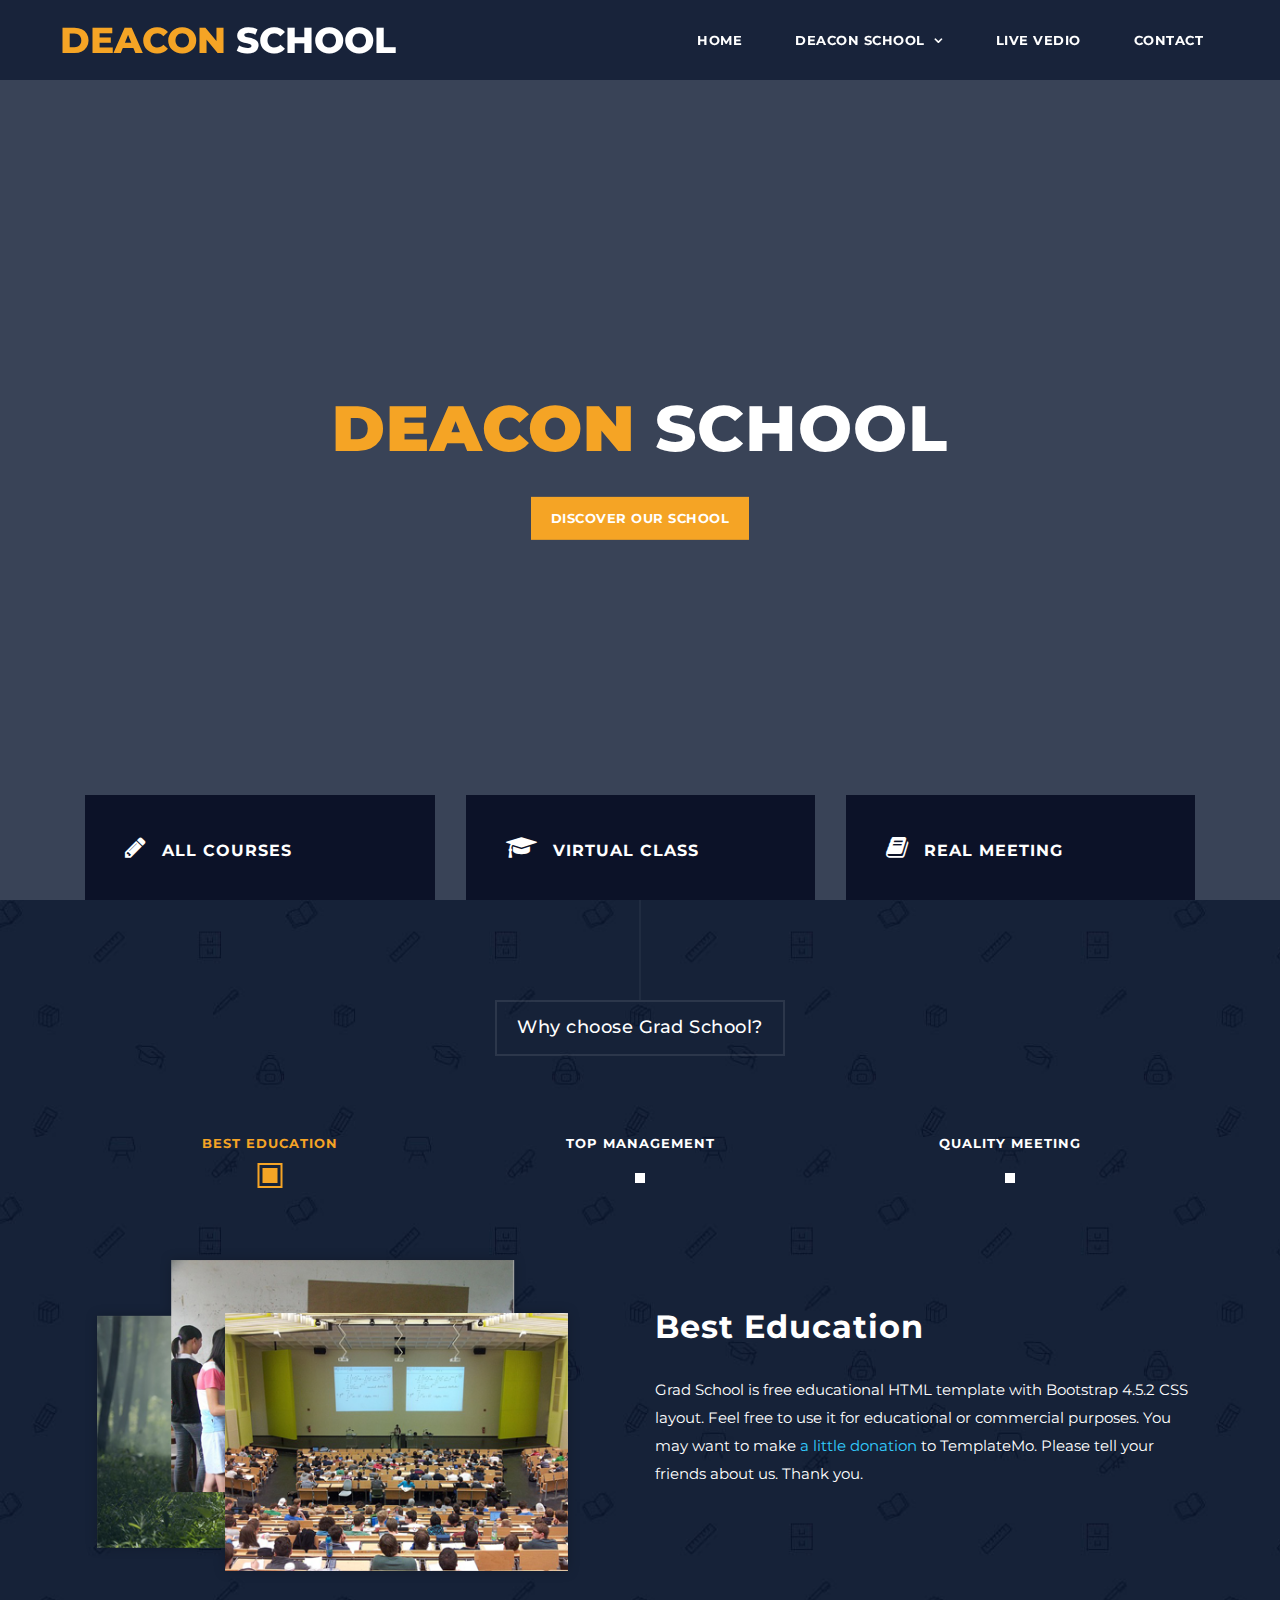
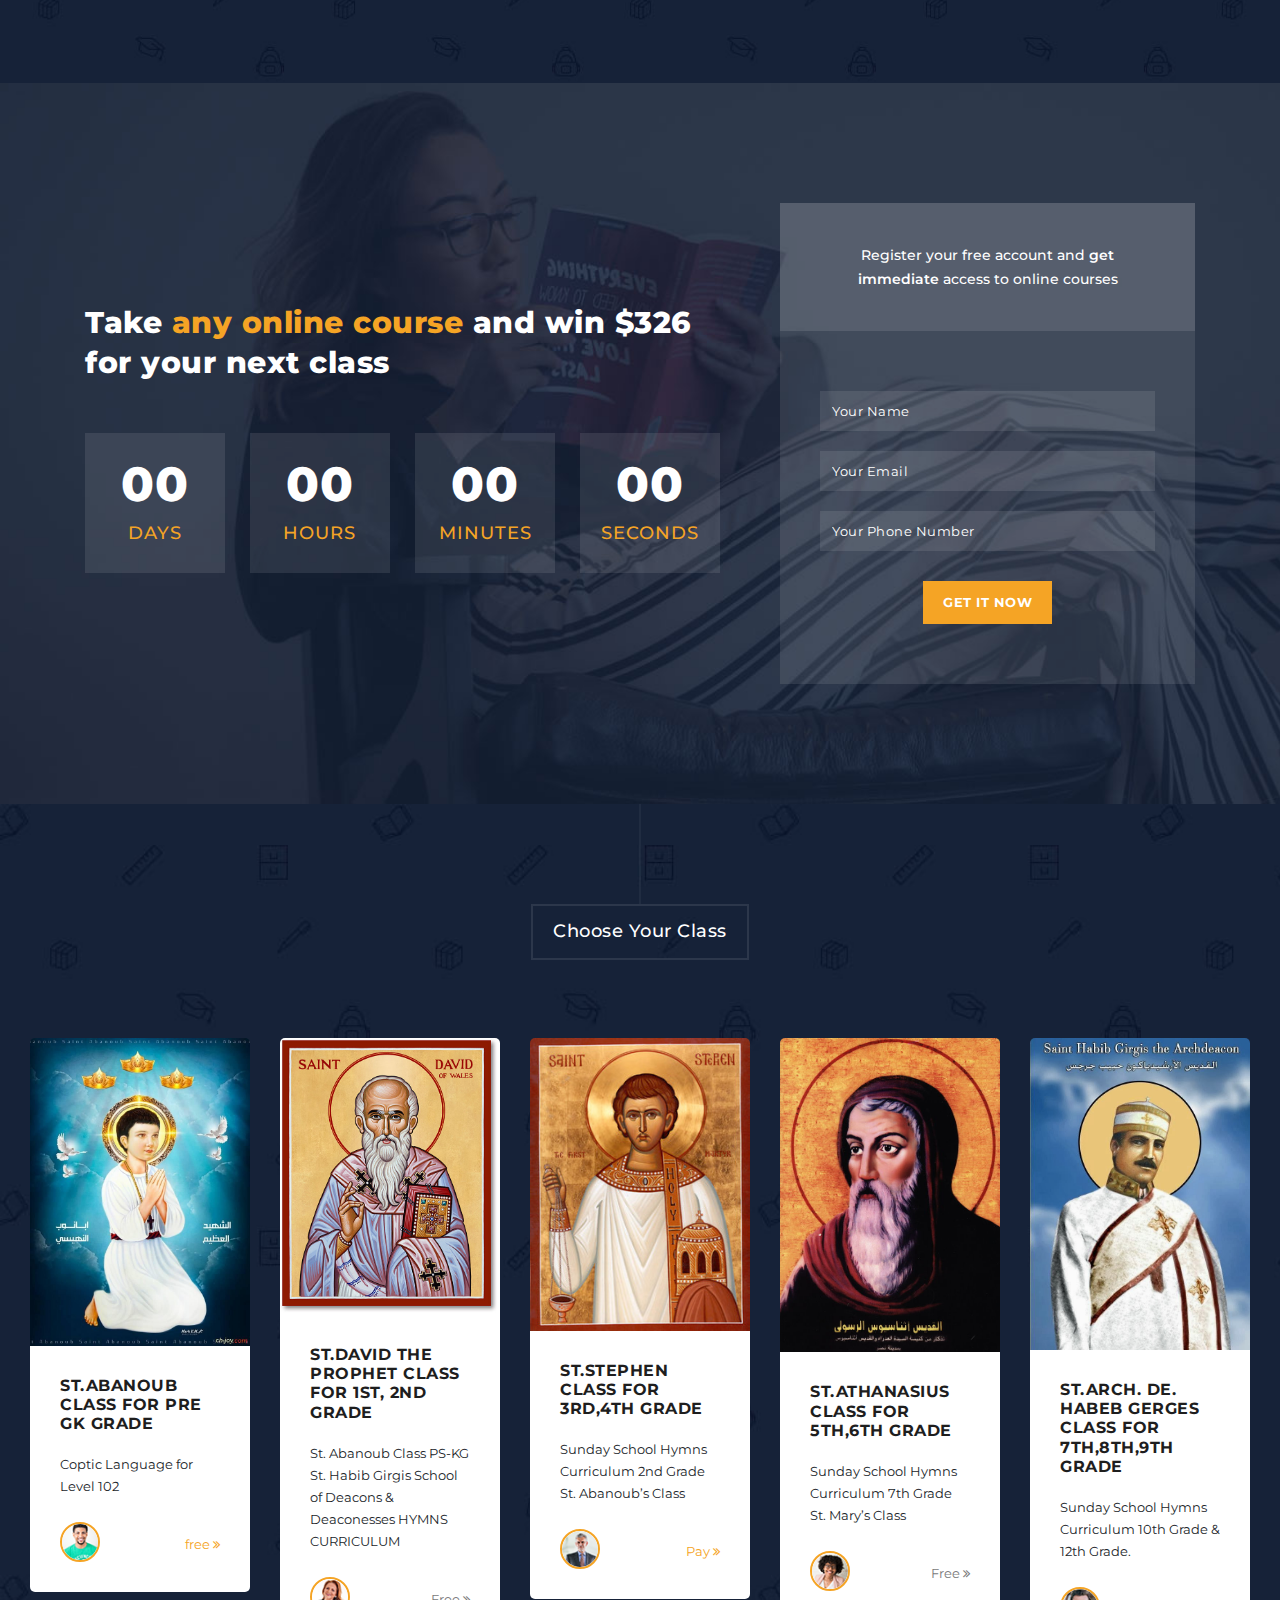
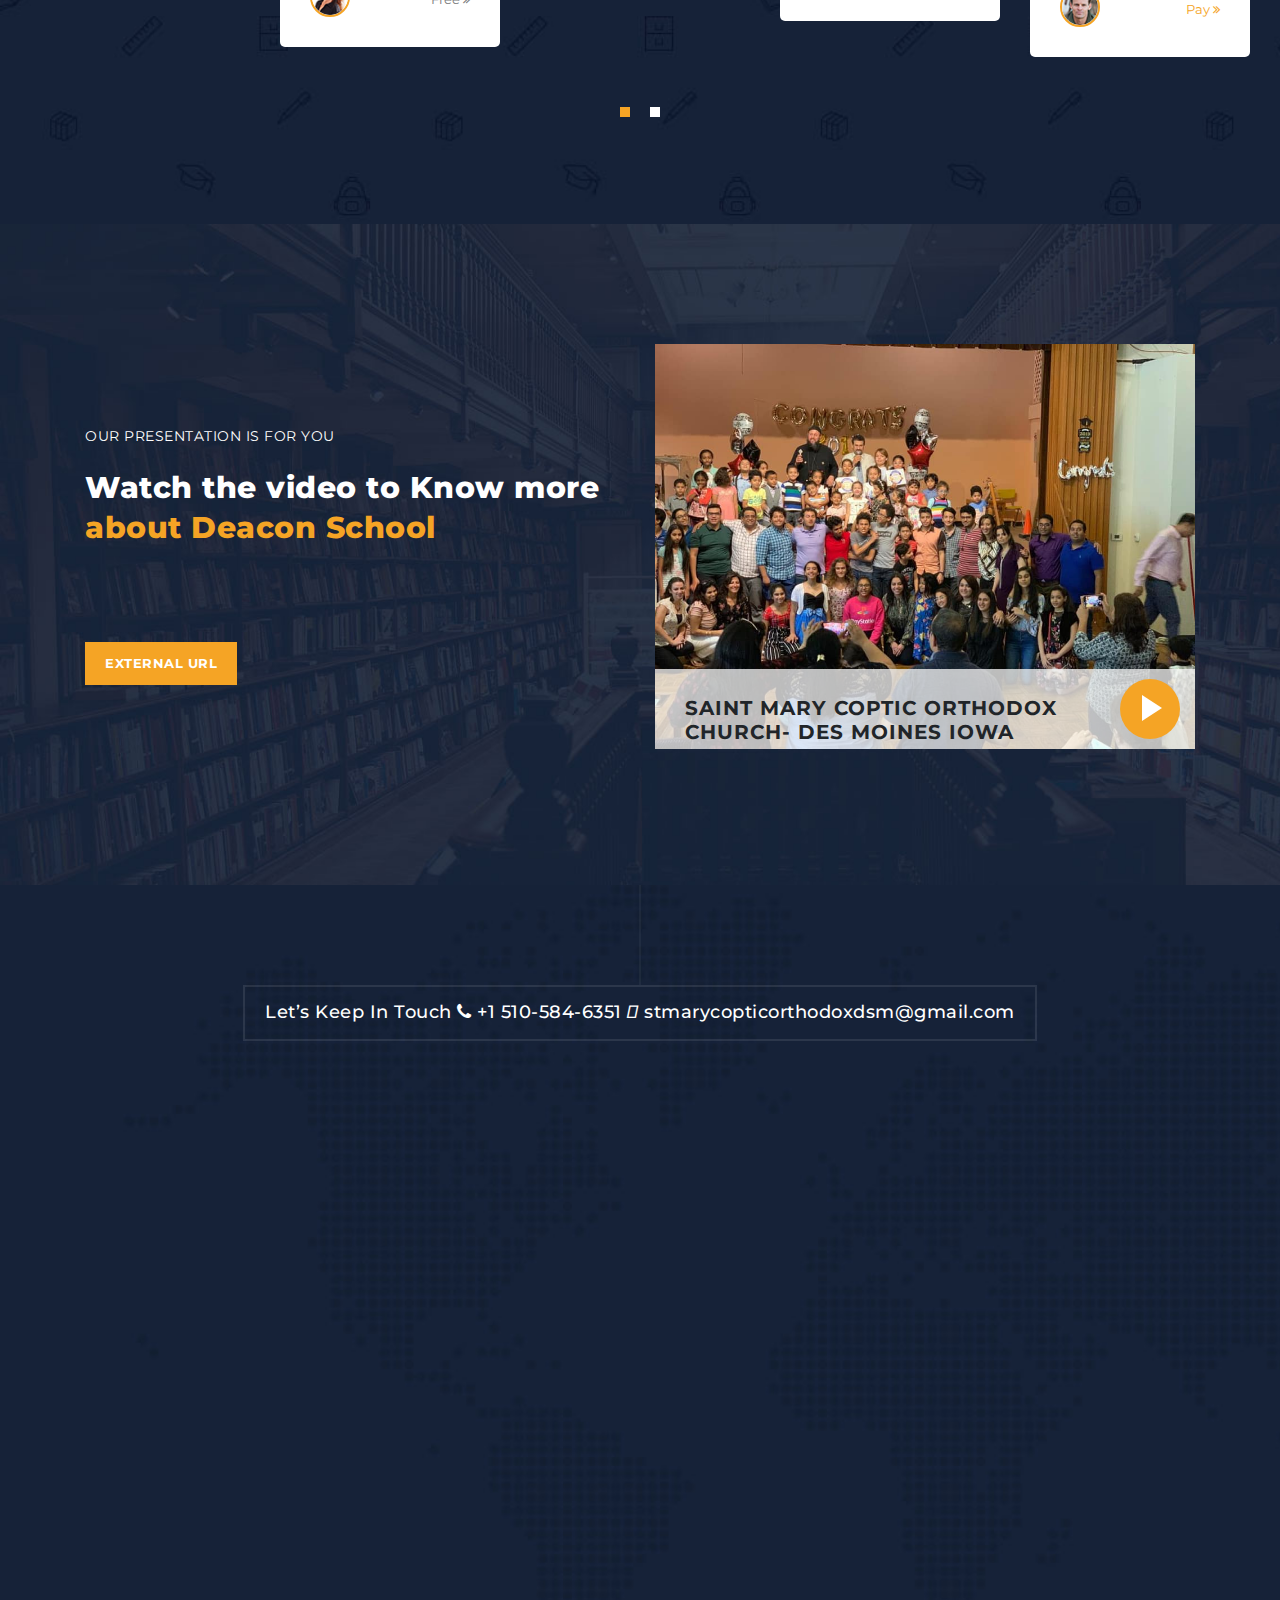
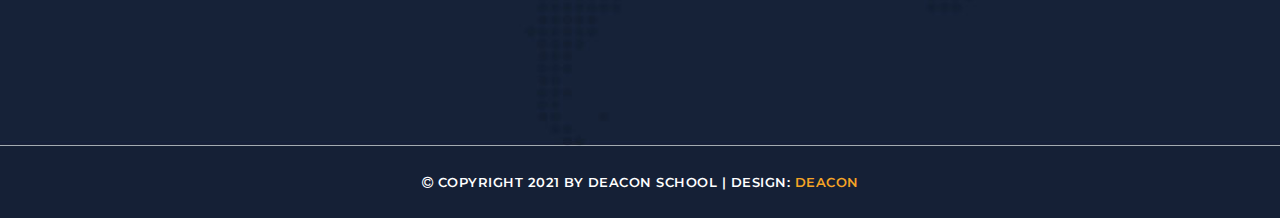
==== index.html @ df0f726d "2finsis" ====
<!DOCTYPE html>
<html lang="en">

  <head>

    <meta charset="utf-8">
    <meta name="viewport" content="width=device-width, initial-scale=1, shrink-to-fit=no">
    <meta name="description" content="">
    <meta name="author" content="">
    <link href="https://fonts.googleapis.com/css?family=Montserrat:100,200,300,400,500,600,700,800,900" rel="stylesheet">

    <title>Deacon School </title>
    
    <!-- Bootstrap core CSS -->
    <link href="vendor/bootstrap/css/bootstrap.min.css" rel="stylesheet">

    <!-- Additional CSS Files -->
    <link rel="stylesheet" href="assets/css/fontawesome.css">
    <link rel="stylesheet" href="assets/css/templatemo-grad-school.css">
    <link rel="stylesheet" href="assets/css/owl.css">
    <link rel="stylesheet" href="assets/css/lightbox.css">
  </head>

<body>

   
  <!--header-->
  <header class="main-header clearfix" role="header">
    <div class="logo">
      <a href="#"><em>Deacon</em> School</a>
    </div>
    <a href="#menu" class="menu-link"><i class="fa fa-bars"></i></a>
    <nav id="menu" class="main-nav" role="navigation">
      <ul class="main-menu">
        <li><a class="external" href="index.html">Home</a></li>
        <li class="has-submenu"><a href="">Deacon School </a>
          <ul class="sub-menu">
            <li><a href="st-abanob.html" class="external">St.ABANOUB </a></li> <!----FOR Pre GK GRADE?-->
            <li><a href="st-david.html" class="external">St.David </a></li> <!--the Prophet Class for 1st, 2nd GRADE-->
            <li><a href="st-stephen.html" class="external">St.Stephen </a></li> <!-----Class  for 3rd,4th GRADE-->
            <li><a href="st-athansius.html" class="external">St.Athanasius </a></li> <!-----Class  for 5th,6th GRADE-->
            <li><a href="st-arch-de-habib.html" class="external">St.Arch. De. Habeb Gerges </a></li> <!----Class  for 7th,8th,9th GRADE-->
            <li><a href="st-dimuidus.html" class="external">St.Didimus the blind </a></li> <!----Class  10th,11th,12th GRADE-->
          </ul>
        </li>
        <li><a href="#section4">Live Vedio</a></li>
        <!-- <li><a href="#section5">Video</a></li> -->
        <li><a href="#section6">Contact</a></li>
        <!---<li class="has-submenu"><a href="#">About Us</a>
          <ul class="sub-menu">
            <li class="has-submenu"><a href="#section2">Who we are?</a>
            </li>
            <li><a href="#section3">What we do?</a></li>
            <li><a href="#section3">How it works?</a></li>
            <li><a href="https://templatemo.com/about" rel="sponsored" class="external">External URL</a></li>
          </ul>
        </li>--->
      </ul>
    </nav>
  </header>

  <!-- ***** Main Banner Area Start ***** -->
  <section class="section main-banner" id="top" data-section="section1">
      <video autoplay muted loop id="bg-video">
          <source src="assets/images/course-video.mp4" type="video/mp4" />
      </video>

      <div class="video-overlay header-text">
          <div class="caption">
              <h6></h6>
              <h2><em>Deacon</em> School</h2>
              <div class="main-button">
                  <div class="scroll-to-section"><a href="#section2">Discover Our School</a></div>
              </div>
          </div>
      </div>
  </section>
  <!-- ***** Main Banner Area End ***** -->


  <section class="features">
    <div class="container">
      <div class="row">
        <div class="col-lg-4 col-12">
          <div class="features-post">
            <div class="features-content">
              <div class="content-show">
                <h4><i class="fa fa-pencil"></i>All Courses</h4>
              </div>
              <div class="content-hide">
                <p>Curabitur id eros vehicula, tincidunt libero eu, lobortis mi. In mollis eros a posuere imperdiet. Donec maximus elementum ex. Cras convallis ex rhoncus, laoreet libero eu, vehicula libero.</p>
                <p class="hidden-sm">Curabitur id eros vehicula, tincidunt libero eu, lobortis mi. In mollis eros a posuere imperdiet.</p>
                <div class="scroll-to-section"><a href="#section2">More Info.</a></div>
            </div>
            </div>
          </div>
        </div>
        <div class="col-lg-4 col-12">
          <div class="features-post second-features">
            <div class="features-content">
              <div class="content-show">
                <h4><i class="fa fa-graduation-cap"></i>Virtual Class</h4>
              </div>
              <div class="content-hide">
                <p>Curabitur id eros vehicula, tincidunt libero eu, lobortis mi. In mollis eros a posuere imperdiet. Donec maximus elementum ex. Cras convallis ex rhoncus, laoreet libero eu, vehicula libero.</p>
                <p class="hidden-sm">Curabitur id eros vehicula, tincidunt libero eu, lobortis mi. In mollis eros a posuere imperdiet.</p>
                <div class="scroll-to-section"><a href="#section3">Details</a></div>
            </div>
            </div>
          </div>
        </div>
        <div class="col-lg-4 col-12">
          <div class="features-post third-features">
            <div class="features-content">
              <div class="content-show">
                <h4><i class="fa fa-book"></i>Real Meeting</h4>
              </div>
              <div class="content-hide">
                <p>Curabitur id eros vehicula, tincidunt libero eu, lobortis mi. In mollis eros a posuere imperdiet. Donec maximus elementum ex. Cras convallis ex rhoncus, laoreet libero eu, vehicula libero.</p>
                <p class="hidden-sm">Curabitur id eros vehicula, tincidunt libero eu, lobortis mi. In mollis eros a posuere imperdiet.</p>
                <div class="scroll-to-section"><a href="#section4">Read More</a></div>
            </div>
            </div>
          </div>
        </div>
      </div>
    </div>
  </section>

  <section class="section why-us" data-section="section2">
    <div class="container">
      <div class="row">
        <div class="col-md-12">
          <div class="section-heading">
            <h2>Why choose Grad School?</h2>
          </div>
        </div>
        <div class="col-md-12">
          <div id='tabs'>
            <ul>
              <li><a href='#tabs-1'>Best Education</a></li>
              <li><a href='#tabs-2'>Top Management</a></li>
              <li><a href='#tabs-3'>Quality Meeting</a></li>
            </ul>
            <section class='tabs-content'>
              <article id='tabs-1'>
                <div class="row">
                  <div class="col-md-6">
                    <img src="assets/images/choose-us-image-01.png" alt="">
                  </div>
                  <div class="col-md-6">
                    <h4>Best Education</h4>
                    <p>Grad School is free educational HTML template with Bootstrap 4.5.2 CSS layout. Feel free to use it for educational or commercial purposes. You may want to make <a href="https://paypal.me/templatemo" target="_parent" rel="sponsored">a little donation</a> to TemplateMo. Please tell your friends about us. Thank you.</p>
                  </div>
                </div>
              </article>
              <article id='tabs-2'>
                <div class="row">
                  <div class="col-md-6">
                    <img src="assets/images/choose-us-image-02.png" alt="">
                  </div>
                  <div class="col-md-6">
                    <h4>Top Level</h4>
                    <p>You can modify this HTML layout by editing contents and adding more pages as you needed. Since this template has options to add dropdown menus, you can put many HTML pages.</p> 
                    <p>Suspendisse tincidunt, magna ut finibus rutrum, libero dolor euismod odio, nec interdum quam felis non ante.</p>
                  </div>
                </div>
              </article>
              <article id='tabs-3'>
                <div class="row">
                  <div class="col-md-6">
                    <img src="assets/images/choose-us-image-03.png" alt="">
                  </div>
                  <div class="col-md-6">
                    <h4>Quality Meeting</h4>
                    <p>You are NOT allowed to redistribute this template ZIP file on any template collection website. However, you can use this template to convert into a specific theme for any kind of CMS platform such as WordPress. For more information, you shall <a rel="nofollow" href="https://templatemo.com/contact" target="_parent">contact TemplateMo</a> now.</p>
                  </div>
                </div>
              </article>
            </section>
          </div>
        </div>
      </div>
    </div>
  </section>

  <section class="section coming-soon" data-section="section3">
    <div class="container">
      <div class="row">
        <div class="col-md-7 col-xs-12">
          <div class="continer centerIt">
            <div>
              <h4>Take <em>any online course</em> and win $326 for your next class</h4>
              <div class="counter">

                <div class="days">
                  <div class="value">00</div>
                  <span>Days</span>
                </div>

                <div class="hours">
                  <div class="value">00</div>
                  <span>Hours</span>
                </div>

                <div class="minutes">
                  <div class="value">00</div>
                  <span>Minutes</span>
                </div>

                <div class="seconds">
                  <div class="value">00</div>
                  <span>Seconds</span>
                </div>

              </div>
            </div>
          </div>
        </div>
        <div class="col-md-5">
          <div class="right-content">
            <div class="top-content">
              <h6>Register your free account and <em>get immediate</em> access to online courses</h6>
            </div>
            <form id="contact" action="" method="get">
              <div class="row">
                <div class="col-md-12">
                  <fieldset>
                    <input name="name" type="text" class="form-control" id="name" placeholder="Your Name" required="">
                  </fieldset>
                </div>
                <div class="col-md-12">
                  <fieldset>
                    <input name="email" type="text" class="form-control" id="email" placeholder="Your Email" required="">
                  </fieldset>
                </div>
                <div class="col-md-12">
                  <fieldset>
                    <input name="phone-number" type="text" class="form-control" id="phone-number" placeholder="Your Phone Number" required="">
                  </fieldset>
                </div>
                <div class="col-md-12">
                  <fieldset>
                    <button type="submit" id="form-submit" class="button">Get it now</button>
                  </fieldset>
                </div>
              </div>
            </form>
          </div>
        </div>
      </div>
    </div>
  </section>

  <section class="section courses" data-section="section4">
    <div class="container-fluid">
      <div class="row">
        <div class="col-md-12">
          <div class="section-heading">
            <h2>Choose Your Class</h2>
          </div>
        </div>
        <div class="owl-carousel owl-theme">
          <div class="item">
            <img src="assets/images/stabanob.jpg" alt="Course #1">
            <div class="down-content">
              <h4>St.ABANOUB CLASS FOR Pre GK GRADE</h4>
              <p>Coptic Language for Level 102</p>
              <div class="author-image">
                <img src="assets/images/author-01.png" alt="Author 1">
              </div>
              <div class="text-button-pay">
                <a href="#">free <i class="fa fa-angle-double-right"></i></a>
              </div>
            </div>
          </div>
          <div class="item">
            <img src="assets/images/stdavid.jpg" alt="Course #2">
            <div class="down-content">
              <h4>St.David the Prophet Class for 1st, 2nd GRADE</h4>
              <p>St. Abanoub Class

                PS-KG
                
                St. Habib Girgis School of Deacons & Deaconesses
                
                HYMNS CURRICULUM</p>
              <div class="author-image">
                <img src="assets/images/author-02.png" alt="Author 2">
              </div>
              <div class="text-button-free">
                <a href="#">Free <i class="fa fa-angle-double-right"></i></a>
              </div>
            </div>
          </div>
          <div class="item">
            <img src="assets/images/stestivan.jpg" alt="Course #3">
            <div class="down-content">
              <h4>St.Stephen Class  for 3rd,4th GRADE</h4>
              <p>Sunday School Hymns Curriculum

                2nd Grade
                St. Abanoub’s Class</p>
              <div class="author-image">
                <img src="assets/images/author-03.png" alt="Author 3">
              </div>
              <div class="text-button-pay">
                <a href="#">Pay <i class="fa fa-angle-double-right"></i></a>
              </div>
            </div>
          </div>
          <div class="item">
            <img src="assets/images/athansis.jpg" alt="Course #4">
            <div class="down-content">
              <h4>St.Athanasius Class  for 5th,6th GRADE</h4>
              <p>Sunday School Hymns Curriculum

                7th Grade
                St. Mary’s Class</p>
              <div class="author-image">
                <img src="assets/images/author-04.png" alt="Author 4">
              </div>
              <div class="text-button-free">
                <a href="#">Free <i class="fa fa-angle-double-right"></i></a>
              </div>
            </div>
          </div>
          <div class="item">
            <img src="assets/images/habibG.jpg" alt="">
            <div class="down-content">
              <h4>St.Arch. De. Habeb Gerges Class  for 7th,8th,9th GRADE</h4>
              <p>Sunday School Hymns Curriculum

                10th Grade
                &
                12th Grade.</p>
              <div class="author-image">
                <img src="assets/images/author-05.png" alt="">
              </div>
              <div class="text-button-pay">
                <a href="#">Pay <i class="fa fa-angle-double-right"></i></a>
              </div>
            </div>
          </div>
          <div class="item">
            <img src="assets/images/Didymus-The-Blind.jpg" alt="">
            <div class="down-content">
              <h4>St.Didimus the blind Class  10th,11th,12th GRADE</h4>
              <p>1. Learn Coptic Alphabet and pronunciation rules,
                2. Learn some Biblical verses, and
                3. Learn Lord Prayers.</p>
              <div class="author-image">
                <img src="assets/images/author-01.png" alt="">
              </div>
              <div class="text-button-free">
                <a href="#">Free <i class="fa fa-angle-double-right"></i></a>
              </div>
            </div>
          </div>
          <!---<div class="item">
            <img src="assets/images/courses-02.jpg" alt="">
            <div class="down-content">
              <h4>Web Development</h4>
              <p>Pellentesque ultricies diam magna, auctor cursus lectus pretium nec. Maecenas finibus lobortis enim.</p>
              <div class="author-image">
                <img src="assets/images/author-02.png" alt="">
              </div>
              <div class="text-button-free">
                <a href="#">Free <i class="fa fa-angle-double-right"></i></a>
              </div>
            </div>
          </div>
          <div class="item">
            <img src="assets/images/courses-03.jpg" alt="">
            <div class="down-content">
              <h4>Learn HTML CSS</h4>
              <p>You can get free images and videos for your websites by visiting Unsplash, Pixabay, and Pexels.</p>
              <div class="author-image">
                <img src="assets/images/author-03.png" alt="">
              </div>
              <div class="text-button-pay">
                <a href="#">Pay <i class="fa fa-angle-double-right"></i></a>
              </div>
            </div>
          </div>
          <div class="item">
            <img src="assets/images/courses-04.jpg" alt="">
            <div class="down-content">
              <h4>Social Media</h4>
              <p>Pellentesque ultricies diam magna, auctor cursus lectus pretium nec. Maecenas finibus lobortis enim.</p>
              <div class="author-image">
                <img src="assets/images/author-04.png" alt="">
              </div>
              <div class="text-button-pay">
                <a href="#">Pay <i class="fa fa-angle-double-right"></i></a>
              </div>
            </div>
          </div>
          <div class="item">
            <img src="assets/images/courses-05.jpg" alt="">
            <div class="down-content">
              <h4>Digital Arts</h4>
              <p>Quisque cursus augue ut velit dictum, quis volutpat enim blandit. Maecenas a lectus ac ipsum porta.</p>
              <div class="author-image">
                <img src="assets/images/author-05.png" alt="">
              </div>
              <div class="text-button-free">
                <a href="#">Free <i class="fa fa-angle-double-right"></i></a>
              </div>
            </div>
          </div>
          <div class="item">
            <img src="assets/images/courses-01.jpg" alt="">
            <div class="down-content">
              <h4>Media Streaming</h4>
              <p>Pellentesque ultricies diam magna, auctor cursus lectus pretium nec. Maecenas finibus lobortis enim.</p>
              <div class="author-image">
                <img src="assets/images/author-01.png" alt="">
              </div>
              <div class="text-button-pay">
                <a href="#">Pay <i class="fa fa-angle-double-right"></i></a>
              </div>
            </div>
          </div>--->
        </div>
      </div>
    </div>
  </section>
  
  <section class="section video" data-section="section5">
    <div class="container">
      <div class="row">
        <div class="col-md-6 align-self-center">
          <div class="left-content">
            <span>our presentation is for you</span>
            <h4>Watch the video to Know more <em>about Deacon School</em></h4>
            <p> <br><br></p>
            <div class="main-button"><a rel="nofollow" href="https://fb.com/templatemo" target="_parent">External URL</a></div>
          </div>
        </div>
        <div class="col-md-6">
          <article class="video-item">
            <div class="video-caption">
              <h4>Saint Mary Coptic Orthodox Church- Des Moines Iowa</h4>
            </div>
            <figure>
              <a href="https://www.facebook.com/plugins/video.php?href=https%3A%2F%2Fwww.facebook.com%2FSaint-Mary-Coptic-Orthodox-Church-Des-Moines-Iowa-1202936993117420%2Flive" class="play"><img src="assets/images/vid-img.jpg"></a>
            </figure>
          </article>
        </div>
      </div>
    </div>
  </section>

  <section class="section contact" data-section="section6">
    <div class="container">
      <div class="row">
        <div class="col-md-12">
          <div class="section-heading">
            <h2>Let’s Keep In Touch  <i class="fa fa-phone" aria-hidden="true"></i>   +1 510-584-6351 <i class="fas fa-dashboard"></i> stmarycopticorthodoxdsm@gmail.com </h2>
          </div>
        </div>
        <!---<div class="col-md-6">            
          <form id="contact" action="" method="post">
            <div class="row">
              <div class="col-md-6">
                  <fieldset>
                    <input name="name" type="text" class="form-control" id="name" placeholder="Your Name" required="">
                  </fieldset>
                </div>
                <div class="col-md-6">
                  <fieldset>
                    <input name="email" type="text" class="form-control" id="email" placeholder="Your Email" required="">
                  </fieldset>
                </div>
              <div class="col-md-12">
                <fieldset>
                  <textarea name="message" rows="6" class="form-control" id="message" placeholder="Your message..." required=""></textarea>
                </fieldset>
              </div>
              <div class="col-md-12">
                <fieldset>
                  <button type="submit" id="form-submit" class="button">Send Message Now</button>
                </fieldset>
              </div>
            </div>
          </form>
        </div>-->
        <div class="col-md-12">
          <!-------------
          <div class="mapouter">
            <div class="gmap_canvas">
              <iframe width="600"
                     height="500" 
                     id="gmap_canvas" 
                     src="https://maps.google.com/maps?q=954%20Cummins%20Pkwy%20Des%20Moines,%20IA%2050312&t=&z=19&ie=UTF8&iwloc=&output=embed" 
                     frameborder="0" scrolling="no" marginheight="0" marginwidth="0"></iframe>
                     <a href="https://soap2day-to.com"></a><br><style>.mapouter{position:relative;text-align:right;height:500px;width:600px;}</style><a href="https://www.embedgooglemap.net">google map for web</a><style>.gmap_canvas {overflow:hidden;background:none!important;height:500px;width:600px;}</style></div></div>
          ---------------->
          <div id="map">
            <iframe src="https://maps.google.com/maps?q=954%20Cummins%20Pkwy%20Des%20Moines,%20IA%2050312&t=&z=19&ie=UTF8&iwloc=&output=embed"
             width="100%" height="500px" frameborder="0" style="border:0" allowfullscreen></iframe>
             
          </div>

        </div>
      </div>
    </div>
  </section>

  <footer>
    <div class="container">
      <div class="row">
        <div class="col-md-12">
          <p><i class="fa fa-copyright"></i> Copyright 2021 by Deacon School  
          
           | Design: <a href="Deacon School" rel="sponsored" target="_parent">Deacon</a></p>
        </div>
      </div>
    </div>
  </footer>

  <!-- Scripts -->
  <!-- Bootstrap core JavaScript -->
    <script src="vendor/jquery/jquery.min.js"></script>
    <script src="assets/js/isotope.min.js"></script>
    <script src="assets/js/owl-carousel.js"></script>
    <script src="assets/js/lightbox.js"></script>
    <script src="assets/js/tabs.js"></script>
    <script src="assets/js/video.js"></script>
    <script src="assets/js/slick-slider.js"></script>
    <script src="assets/js/custom.js"></script>
    <script>
        //according to loftblog tut
        $('.nav li:first').addClass('active');

        var showSection = function showSection(section, isAnimate) {
          var
          direction = section.replace(/#/, ''),
          reqSection = $('.section').filter('[data-section="' + direction + '"]'),
          reqSectionPos = reqSection.offset().top - 0;

          if (isAnimate) {
            $('body, html').animate({
              scrollTop: reqSectionPos },
            800);
          } else {
            $('body, html').scrollTop(reqSectionPos);
          }

        };

        var checkSection = function checkSection() {
          $('.section').each(function () {
            var
            $this = $(this),
            topEdge = $this.offset().top - 80,
            bottomEdge = topEdge + $this.height(),
            wScroll = $(window).scrollTop();
            if (topEdge < wScroll && bottomEdge > wScroll) {
              var
              currentId = $this.data('section'),
              reqLink = $('a').filter('[href*=\\#' + currentId + ']');
              reqLink.closest('li').addClass('active').
              siblings().removeClass('active');
            }
          });
        };

        $('.main-menu, .scroll-to-section').on('click', 'a', function (e) {
          if($(e.target).hasClass('external')) {
            return;
          }
          e.preventDefault();
          $('#menu').removeClass('active');
          showSection($(this).attr('href'), true);
        });

        $(window).scroll(function () {
          checkSection();
        });
    </script>
</body>
</html>
---- assets/css/templatemo-grad-school.css ----
/*
    
TemplateMo 557 Grad School

https://templatemo.com/tm-557-grad-school

*/


@import url(fontawesome.css);
@import url("<link href="https://fonts.googleapis.com/css?family=Montserrat:100,200,300,400,500,600,700,800,900" rel="stylesheet">");
body {
    font-family: 'Montserrat', sans-serif;
}

/* Basic */

a {
	color: #3CF;
    text-decoration: none;
}

a:hover {
	color: #FC3;
    text-decoration: none;
}

ul {
    padding: 0px;
    margin: 0px;
    list-style: none;
}

p {
    font-size: 13px;
    line-height: 22px;
}


.section-heading {
    text-align: center;
    margin-bottom: 70px;
}

.section-heading h2:before {
    width: 1px;
    height: 100px;
    background-color: rgba(250,250,250,0.1);
    position: absolute;
    top: -102px;
    content: '';
    left: 50%;
    transform: translate(-50%);
}

.section-heading h2 {
    margin-top: 100px;
    position: relative;
    font-size: 18px;
    font-weight: 500;
    color: #fff;
    letter-spacing: 0.5px;
    display: inline-block;
    padding: 15px 20px;
    border: 2px solid rgba(250,250,250,0.1);
}


/* Buttons */

.main-button a {
    background-color: #f5a425;
    color: #fff;
    font-size: 13px;
    text-transform: uppercase;
    letter-spacing: 0.5px;
    font-weight: 700;
    padding: 12px 20px;
    display: inline-block;
    outline: none;
}

a.menu-link { display: none; }

@media screen and (max-width: 950px) {
  a.menu-link {
    float: right;
    display: block;
    font-size: 36px;
    color: #fff;
    padding-right: 30px;
    padding-top: 15px;
  }
  nav[role="navigation"] {
    clear: both;
    -webkit-transition: all 0.3s ease-out;
    -moz-transition: all 0.3s ease-out;
    -ms-transition: all 0.3s ease-out;
    -o-transition: all 0.3s ease-out;
    transition: all 0.3s ease-out;
  }
  .js nav[role="navigation"] {
    overflow: hidden;
    max-height: 0;
  }
  nav[role="navigation"].active {
    max-height: 20em;
    height: 20em;
    overflow-y: scroll;
  }
  nav[role="navigation"] ul {
    top: 0;
    width: 100%;
    position: relative;
    margin: 0;
    padding: 0;
    border-top: 1px solid rgba(250,250,250,0.25);
    background-color: rgba(22,34,57,0.99);
  }
  nav[role="navigation"] li a {
    display: block;
    padding: 15px 0px;
    border-bottom: 1px solid rgba(250,250,250,0.25);
    text-align: center;
    color: #fff;
    font-size: 13px;
    text-transform: uppercase;
    font-weight: 700;
    line-height: 1.5;
  }
  nav[role="navigation"] li:hover a,
  nav[role="navigation"] li.active a {
      color: #f5a425;
  }
  
  @media screen and (min-width: 951px) {
    .js nav[role="navigation"] {
      max-height: none;
    }

    nav[role="navigation"] li {
      display: inline-block;
      margin: 0 0.25em;
    }
    nav[role="navigation"] li a {
      border: 0;
    }
  }
}

/* Header */

@media screen and (max-width: 1050px) {
  .main-header .logo {
      padding-left: 30px!important;
  }

  .main-menu {
      padding-right: 30px!important;
  }

  .main-menu li {
      margin-left: 5px!important;
  }
}

.main-header {
    background-color: rgba(22,34,57,0.95);
    height: 80px;
    position: fixed;
    z-index: 12;
    width: 100%;
    top: 0;
}

.main-header .logo {
    float: left;
    line-height: 80px;
    padding-left: 60px;
}

.main-header .logo a {
    font-size: 36px;
    text-transform: uppercase;
    font-weight: 800;
    color: #fff;
}
.main-header .logo a em {
    font-style: normal;
    color: #f5a425;
}

.main-menu {
    float: right;
    padding-right: 60px;
}

.main-menu li {
    display: inline-block;
    line-height: 79px;
    margin-left: 15px;
    position: relative;
}

.main-menu li:first-child {
    margin-left: 0px;
}

.main-menu li a {
    padding: 10px 15px;
    font-size: 13px;
    text-transform: uppercase;
    letter-spacing: 0.5px;
    font-weight: 700;
    color: #fff;
    border: 2px solid transparent;
    transition: all 0.5s;
}

.main-menu li.has-submenu a:after {
    content: '\f107';
    font-family: "FontAwesome";
    margin-left: 5px;
}

.main-menu li.has-submenu ul li a:after {
    display: none;
}

.main-menu li .sub-menu {
    position: absolute;
    width: 160px;
    background-color: #18233a;
    opacity: 0;
    visibility: hidden;
    transition: all 0.5s;
}

.main-menu li:hover .sub-menu {
    opacity: 1;
    visibility: visible;
}

.main-menu li .sub-menu li {
    display: block;
    line-height: 20px;
    margin-left: 0px;
    margin-bottom: 15px;
    padding-bottom: 15px;
    border-bottom: 1px solid #121b2f;
}

.main-menu li .sub-menu li:first-child {
    padding-top: 15px;
}

.main-menu li .sub-menu li:last-child {
    margin-bottom: 0px;
    border-bottom: none;
}

.main-menu li .sub-menu li a {
    font-size: 12px;
    font-weight: 500;
    padding: 0px 15px;
    letter-spacing: 0.5px;
    border: none;
    transition: all 0.5s;
}

.main-menu li .sub-menu li a:hover {
    color: #f5a425;
    border: none;
}

.main-nav li:hover a,
.main-nav li.active a {
    border: 2px solid #f5a425;
}

@media (max-width: 950px) {
  .main-nav li:hover a,
  .main-nav li.active a {
    border: 2px solid transparent;
    border-bottom: 1px solid rgba(250,250,250,0.25);
  }
}


/* Slider */

.main-banner {
  position: relative;
  max-height: 100%;
  overflow: hidden;
  margin-bottom: -7px;
}

#bg-video {
    min-width: 100%;
    min-height: 100vh;
    max-width: 100%;
    max-height: 100vh;
    object-fit: cover;
    z-index: -1;
}

#bg-video::-webkit-media-controls {
    display: none !important;
}

.video-overlay {
    position: absolute;
    background-color: rgba(22,34,57,0.85);
    top: 0;
    left: 0;
    bottom: 7px;
    width: 100%;
}

.main-banner .caption {
  text-align: center;
  position: absolute;
  width: 80%;
  left: 50%;
  top: 50%;
  transform: translate(-50%,-50%);
}

.main-banner .caption h6 {
  margin-top: 0px;
  font-size: 18px;
  text-transform: uppercase;
  font-weight: 600;
  color: #fff;
  letter-spacing: 1px;
}

.main-banner .caption h2 {
  margin-top: 30px;
  margin-bottom: 30px;
  font-size: 64px;
  text-transform: uppercase;
  font-weight: 800;
  color: #fff;
  letter-spacing: 1px;
}

.main-banner .caption h2 em {
  font-style: normal;
  color: #f5a425;
  font-weight: 900;
}

@media screen and (max-width: 1180px) {

  .main-banner .caption h6 {
    font-weight: 500;
  }

  .main-banner .caption h2 {
    font-size: 58px;
  }

}
@media screen and (max-width: 767px) {

  .main-banner .caption h6 {
    font-weight: 500;
  }

  .main-banner .caption h2 {
    font-size: 36px;
  }

}


/* Features */

section.features .col-4 {
    padding-left: 0px;
    padding-right: 0px;
}

.features-post {
  position: relative;
  margin-bottom: 0px;
}

.features-thumb {
  overflow: hidden;
  position: relative;
}

.features-thumb img {
  width: 100%;
}

.features-content {
  position: absolute;
  bottom: 0;
  left: 0;
  width: 100%;
  background-color: #0c1228;
  color: #fff;
  padding: 40px;
}

.features-content:hover {
    background-color: #f5a425;
    box-shadow: 0px 0px 30px rgba(0,0,0,0.5);
}

.features-content h4 {
    font-size: 16px;
    text-transform: uppercase;
    font-weight: 700;
    color: #fff;
    letter-spacing: 1px;
    margin-bottom: 0px;
}

.features-content h4 i {
    margin-right: 15px;
    font-size: 24px;
}

.features-content p {
    margin-bottom: 0px;
}

.features-content a {
  margin-top: 15px;
  display: inline-block;
  text-transform: uppercase;
  color: #fff;
  letter-spacing: 0.5px;
  font-weight: 700;
  font-size: 14px;
  border-bottom: 2px solid #fff;
}

.features-content p.hidden-sm {
  display: none;
}

.second-features,
.third-features {
    border-left: 1px solid rgba(250,250,250,0.1);
}

.content-hide {
  margin-top: 15px;
  display: none;
}

.content-hide p {
  color: #fff;
}

@media screen and (max-width: 767px) {

  .features-content {
    padding: 15px;
  }
  .features-content h4 i {
    display: block;
    margin-bottom: 10px;
  }
  .features-content h4 {
    font-size: 14px;
  }
  .features-content p {
    display: none;
  }
  .features-content p.hidden-sm {
    display: block;
  }
  .features-content a {
    letter-spacing: 0px;
    font-size: 13px;
    font-weight: 600;
  }

}



/* Why Choosing Us */

section.why-us {
    background-image: url(../images/choosing-bg.jpg);
    background-color: #172238;
    background-repeat: no-repeat;
    background-size: cover;
    padding-bottom: 100px;
}

#tabs {
  text-align: center;
}
#tabs ul {
  margin: 0;
  padding: 0;
  -webkit-column-count: 3;
  -moz-column-count: 3;
  column-count: 3;
  -webkit-column-gap: 0;
  -moz-column-gap: 0;
  column-gap: 0;
}
#tabs ul::after {
  clear: both;
  content: "";
  display: table;
}
#tabs ul li {
  display: block;
  font-weight: 400;
  font-size: 1.2em;
  letter-spacing: 1px;
  text-align: center;
}
#tabs ul li a {
  display: block;
  font-size: 13px;
  font-weight: 700;
  letter-spacing: 1px;
  cursor: pointer;
  outline: 0;
  padding-bottom: 30px;
  color: #fff;
  text-decoration: none;
  text-transform: uppercase;
  position: relative;
}
#tabs ul li a:after {
    transition: all 0.3s;
    width: 10px;
    height: 10px;
    background-color: #fff;
    content: '';
    position: absolute;
    left: 50%;
    transform: translate(-50%);
    bottom: 0;
}
#tabs ul li a:before {
    transition: all 0.3s;
    width: 25px;
    height: 25px;
    border: 2px solid transparent;
    background-color: transparent;
    content: '';
    position: absolute;
    left: 50%;
    transform: translate(-50%);
    bottom: -5px;
}
#tabs ul li span {
  display: block;
  margin-bottom: 0.75em;
}
#tabs ul .ui-tabs-active {
}
#tabs ul .ui-tabs-active a {
  color: #f5a425;
}
#tabs ul .ui-tabs-active a:after {
  background-color: #f5a425;
  width: 15px;
  height: 15px;
}
#tabs ul .ui-tabs-active a:before {
  border-color: #f5a425;
}
#tabs h4 {
    margin-top: 60px;
    font-size: 32px;
    font-weight: 700;
    letter-spacing: 1px;
    color: #fff;
    margin-bottom: 30px;
}

#tabs p {
    color: #fff;
    font-size: 15px;
    line-height: 28px;
}

.tabs-content {
    margin-top: 60px;
    text-align: left;
}

@media screen and (max-width: 767px) {
  
  .tabs-content {
      text-align: center;
  }

}

.tabs-content img {
    width: 100%;
    overflow: hidden;
    padding-right: 45px;
}

@media screen and (max-width: 767px) {

  .tabs-content img {
      padding-right: 0px;
  }

}


/* Coming Soon */

section.coming-soon {
    background-image: url(../images/coming-soon-bg.jpg);
    background-repeat: no-repeat;
    background-size: cover;
    background-color: #172238;
    padding: 120px 0px;
}

section.coming-soon .continer .counter div {
  display: inline-block;
}
section.coming-soon .continer h4 {
    margin-top: 100px;
    font-size: 30px;
    color: #fff;
    font-weight: 800;
    letter-spacing: 0.5px;
    line-height: 40px;
    margin-bottom: 50px;
}
section.coming-soon .continer h4 em {
    font-style: normal;
    color: #f5a425;
}

@media screen and (max-width: 767px) {

  section.coming-soon .continer h4 {
    text-align: center;
  }

}

section.coming-soon .continer .counter .days,
section.coming-soon .continer .counter .hours,
section.coming-soon .continer .counter .minutes,
section.coming-soon .continer .counter .seconds {
  width: 22%;
  height: 140px;
  float: left;
  text-align: center;
  font-size: 48px;
  font-weight: 800;
  letter-spacing: 1px;
  color: #fff;
  background-color: rgba(250,250,250,0.1);
}
@media screen and (max-width: 992px) {

  section.coming-soon .continer .counter .days,
  section.coming-soon .continer .counter .hours,
  section.coming-soon .continer .counter .minutes,
  section.coming-soon .continer .counter .seconds {
    font-size: 26px;
  }

  section.coming-soon .continer .counter .days .value,
  section.coming-soon .continer .counter .hours .value,
  section.coming-soon .continer .counter .minutes .value,
  section.coming-soon .continer .counter .seconds .value {
      margin-top: 40px!important;
  }

  section.coming-soon .continer .counter span {
      font-size: 14px!important;
  }

}
section.coming-soon .continer .counter .days,
section.coming-soon .continer .counter .hours,
section.coming-soon .continer .counter .minutes {
    margin-right: 4%;
}
section.coming-soon .continer .counter .days .value,
section.coming-soon .continer .counter .hours .value,
section.coming-soon .continer .counter .minutes .value,
section.coming-soon .continer .counter .seconds .value {
    margin-top: 15px;
    display: block;
    width: 100%;
}

section.coming-soon .continer .counter span {
    font-size: 18px;
    text-transform: uppercase;
    color: #f5a425;
    font-weight: 500;
    letter-spacing: 1px;
    margin-top: 0px;
    display: block;
}

section.coming-soon .right-content {
    margin-left: 30px;
}

@media screen and (max-width: 767px) {

  section.coming-soon .right-content {
      margin-top: 60px;
      margin-left: 0px;
  }

}

section.coming-soon .top-content {
    margin-bottom: -8px;
}

section.coming-soon .top-content h6 {
    font-size: 14px;
    color: #fff;
    background-color: rgba(250,250,250,0.2);
    padding: 40px;
    text-align: center;
    line-height: 24px;
}

section.coming-soon .top-content h6 em {
    font-style: normal;
    font-weight: 600;
}

section.coming-soon form {
    background-color: rgba(250,250,250,0.1);
    padding: 60px 40px;
    width: 100%;
    text-align: center;
}

section.coming-soon form input {
    width: 100%;
    height: 40px;
    background-color: rgba(250,250,250,0.1);
    border-radius: 0px;
    border: none;
    outline: none;
    color: #fff;
    font-size: 13px;
    margin-bottom: 20px;
    letter-spacing: 0.5px;
}

section.coming-soon form input:focus {
    outline: none;
    border: none;
    box-shadow: none;
    color: #fff;
    background-color: rgba(250,250,250,0.1);
}

section.coming-soon form::placeholder { color: #fff }
section.coming-soon form input::placeholder { color: #fff; }
section.coming-soon form input::placeholder { color: #fff; }

section.coming-soon form button {
    margin-top: 10px;
    background-color: #f5a425;
    color: #fff;
    font-size: 13px;
    text-transform: uppercase;
    letter-spacing: 0.5px;
    font-weight: 700;
    padding: 12px 20px;
    display: inline-block;
    outline: none;
    box-shadow: none;
    border: none;
}



/* Courses */

section.courses {
    background-image: url(../images/choosing-bg.jpg);
    background-repeat: no-repeat;
    background-size: cover;
    background-color: #172238;
    padding-bottom: 100px;
    padding: 0px 30px 100px 30px;
}

section.courses .item img {
    border-top-right-radius: 5px;
    border-top-left-radius: 5px;
}

section.courses .item .down-content {
    padding: 30px;
    background-color: #fff;
    border-bottom-right-radius: 5px;
    border-bottom-left-radius: 5px;
}

section.courses .item .down-content h4 {
    font-size: 16px;
    text-transform: uppercase;
    color: #1e1e1e;
    letter-spacing: 0.5px;
    font-weight: 700;
    margin-top: 0px;
    margin-bottom: 20px;
}

section.courses .item .down-content p {
    margin-bottom: 25px;
}

section.courses .item .down-content img {
    width: 40px;
    border: 2px solid #f5a425;
    border-radius: 50%;
    text-align: left;
    display: inline-block;
}

section.courses .item .down-content .text-button-pay {
    float: right;
    display: inline-block;
    margin-top: -30px;
}

section.courses .item .down-content .text-button-pay a {
    color: #f5a425;
    font-size: 13px;
}

section.courses .item .down-content .text-button-free {
    float: right;
    display: inline-block;
    margin-top: -30px;
}

section.courses .item .down-content .text-button-free a {
    color: #7a7a7a;
    font-size: 13px;
}

section.courses .owl-carousel .owl-nav {
    display: none;
}

section.courses .owl-carousel .owl-dots {
    text-align: center;
}

section.courses .owl-carousel button.owl-dot {
    width: 10px;
    height: 10px;
    background-color: #fff;
    margin: 50px 10px 0px 10px;
    outline: none;
}
section.courses .owl-carousel button.active {
    background-color: #f5a425;
}





/* Video */

section.video {
    background-image: url(../images/video-bg.jpg);
    background-repeat: no-repeat;
    background-size: cover;
    background-color: #172238;
    padding: 120px 0px;
}

section.video .left-content {
  color: #fff;
}

section.video .left-content span {
  text-transform: uppercase;
  font-size: 14px;
  letter-spacing: 0.5px;
}

section.video .left-content h4 {
    margin-top: 20px;
    font-size: 30px;
    color: #fff;
    font-weight: 800;
    letter-spacing: 0.5px;
    line-height: 40px;
    margin-bottom: 20px;
}
section.video .left-content h4 em {
    font-style: normal;
    color: #f5a425;
}

section.video .left-content .main-button {
  margin-top: 30px;
}

.video-item {
  position: relative;
  width: 100%;
  max-width: 600px;
  margin: 0px auto 0;
}

@media screen and (max-width: 767px) {

  section.video .left-content {
    margin-bottom: 45px;
  }

  section.video .first-item .first-content h4,
  section.video .second-item .second-content h4 {
    text-align: center;
  }

}

.video-item figure {
  position: relative;
  width: 100%;
  font-size: 0;
}
.video-item figure img {
  width: 100%;
}
.video-item figure a:before {
  content: '';
  position: absolute;
  bottom: 10px;
  right: 15px;
  width: 60px;
  height: 60px;
  margin-top: -32.5px;
  margin-left: -32.5px;
  border-radius: 50%;
  background-color: #f5a425;
  z-index: 10;
}
.video-item figure a:after {
  content: '';
  position: absolute;
  bottom: 27.5px;
  right: 20px;
  margin-top: -12.5px;
  margin-left: -7px;
  border: solid 13px transparent;
  border-left: solid 20px;
  border-left-color: #fff;
  z-index: 10;
}
.video-item figure a:hover:before {
  background-color: #f5a425;
}

.video-item .video-caption {
    position: absolute;
    z-index: 10;
    background-color: rgba(250,250,250,0.75);
    height: 80px;
    width: 100%;
    padding: 27px 30px;
    bottom: 0;
}

.video-item .video-caption h4 {
    font-size: 20px;
    text-transform: uppercase;
    font-weight: 700;
    letter-spacing: 1px;
}

/* Magnific Popup CSS */
.mfp-bg {
  top: 0;
  left: 0;
  width: 100%;
  height: 100%;
  z-index: 1042;
  overflow: hidden;
  position: fixed;
  background: #0b0b0b;
  opacity: 0.8;
}

.mfp-wrap {
  top: 0;
  left: 0;
  width: 100%;
  height: 100%;
  z-index: 1043;
  position: fixed;
  outline: none !important;
  -webkit-backface-visibility: hidden;
}

.mfp-container {
  text-align: center;
  position: absolute;
  width: 100%;
  height: 100%;
  left: 0;
  top: 0;
  padding: 0 8px;
  box-sizing: border-box;
}

.mfp-container:before {
  content: '';
  display: inline-block;
  height: 100%;
  vertical-align: middle;
}

.mfp-align-top .mfp-container:before {
  display: none;
}

.mfp-content {
  position: relative;
  display: inline-block;
  vertical-align: middle;
  margin: 0 auto;
  text-align: left;
  z-index: 1045;
}

.mfp-inline-holder .mfp-content,
.mfp-ajax-holder .mfp-content {
  width: 100%;
  cursor: auto;
}

.mfp-ajax-cur {
  cursor: progress;
}

.mfp-zoom-out-cur, .mfp-zoom-out-cur .mfp-image-holder .mfp-close {
  cursor: -moz-zoom-out;
  cursor: -webkit-zoom-out;
  cursor: zoom-out;
}

.mfp-zoom {
  cursor: pointer;
  cursor: -webkit-zoom-in;
  cursor: -moz-zoom-in;
  cursor: zoom-in;
}

.mfp-auto-cursor .mfp-content {
  cursor: auto;
}

.mfp-close,
.mfp-arrow,
.mfp-preloader,
.mfp-counter {
  -webkit-user-select: none;
  -moz-user-select: none;
  user-select: none;
}

.mfp-loading.mfp-figure {
  display: none;
}

.mfp-hide {
  display: none !important;
}

.mfp-preloader {
  color: #CCC;
  position: absolute;
  top: 50%;
  width: auto;
  text-align: center;
  margin-top: -0.8em;
  left: 8px;
  right: 8px;
  z-index: 1044;
}

.mfp-preloader a {
  color: #CCC;
}

.mfp-preloader a:hover {
  color: #FFF;
}

.mfp-s-ready .mfp-preloader {
  display: none;
}

.mfp-s-error .mfp-content {
  display: none;
}

button.mfp-close,
button.mfp-arrow {
  overflow: visible;
  cursor: pointer;
  background: transparent;
  border: 0;
  -webkit-appearance: none;
  display: block;
  outline: none;
  padding: 0;
  z-index: 1046;
  box-shadow: none;
  touch-action: manipulation;
}

button::-moz-focus-inner {
  padding: 0;
  border: 0;
}

.mfp-close {
  width: 44px;
  height: 44px;
  line-height: 44px;
  position: absolute;
  right: 0;
  top: 0;
  text-decoration: none;
  text-align: center;
  opacity: 0.65;
  padding: 0 0 18px 10px;
  color: #FFF;
  font-style: normal;
  font-size: 28px;
  font-family: Arial, Baskerville, monospace;
}

.mfp-close:hover,
.mfp-close:focus {
  opacity: 1;
}

.mfp-close:active {
  top: 1px;
}

.mfp-close-btn-in .mfp-close {
  color: #333;
}

.mfp-image-holder .mfp-close,
.mfp-iframe-holder .mfp-close {
  color: #FFF;
  right: -6px;
  text-align: right;
  padding-right: 6px;
  width: 100%;
}

.mfp-counter {
  position: absolute;
  top: 0;
  right: 0;
  color: #CCC;
  font-size: 12px;
  line-height: 18px;
  white-space: nowrap;
}

.mfp-arrow {
  position: absolute;
  opacity: 0.65;
  margin: 0;
  top: 50%;
  margin-top: -55px;
  padding: 0;
  width: 90px;
  height: 110px;
  -webkit-tap-highlight-color: transparent;
}

.mfp-arrow:active {
  margin-top: -54px;
}

.mfp-arrow:hover,
.mfp-arrow:focus {
  opacity: 1;
}

.mfp-arrow:before,
.mfp-arrow:after {
  content: '';
  display: block;
  width: 0;
  height: 0;
  position: absolute;
  left: 0;
  top: 0;
  margin-top: 35px;
  margin-left: 35px;
  border: medium inset transparent;
}

.mfp-arrow:after {
  border-top-width: 13px;
  border-bottom-width: 13px;
  top: 8px;
}

.mfp-arrow:before {
  border-top-width: 21px;
  border-bottom-width: 21px;
  opacity: 0.7;
}

.mfp-arrow-left {
  left: 0;
}

.mfp-arrow-left:after {
  border-right: 17px solid #FFF;
  margin-left: 31px;
}

.mfp-arrow-left:before {
  margin-left: 25px;
  border-right: 27px solid #3F3F3F;
}

.mfp-arrow-right {
  right: 0;
}

.mfp-arrow-right:after {
  border-left: 17px solid #FFF;
  margin-left: 39px;
}

.mfp-arrow-right:before {
  border-left: 27px solid #3F3F3F;
}

.mfp-iframe-holder {
  padding-top: 40px;
  padding-bottom: 40px;
}

.mfp-iframe-holder .mfp-content {
  line-height: 0;
  width: 100%;
  max-width: 900px;
}

.mfp-iframe-holder .mfp-close {
  top: -40px;
}

.mfp-iframe-scaler {
  width: 100%;
  height: 0;
  overflow: hidden;
  padding-top: 56.25%;
}

.mfp-iframe-scaler iframe {
  position: absolute;
  display: block;
  top: 0;
  left: 0;
  width: 100%;
  height: 100%;
  box-shadow: 0 0 8px rgba(0, 0, 0, 0.6);
  background: #000;
}

/* Main image in popup */
img.mfp-img {
  width: auto;
  max-width: 100%;
  height: auto;
  display: block;
  line-height: 0;
  box-sizing: border-box;
  padding: 40px 0 40px;
  margin: 0 auto;
}

/* The shadow behind the image */
.mfp-figure {
  line-height: 0;
}

.mfp-figure:after {
  content: '';
  position: absolute;
  left: 0;
  top: 40px;
  bottom: 40px;
  display: block;
  right: 0;
  width: auto;
  height: auto;
  z-index: -1;
  box-shadow: 0 0 8px rgba(0, 0, 0, 0.6);
  background: #444;
}

.mfp-figure small {
  color: #BDBDBD;
  display: block;
  font-size: 12px;
  line-height: 14px;
}

.mfp-figure figure {
  margin: 0;
}

.mfp-bottom-bar {
  margin-top: -36px;
  position: absolute;
  top: 100%;
  left: 0;
  width: 100%;
  cursor: auto;
}

.mfp-title {
  text-align: left;
  line-height: 18px;
  color: #F3F3F3;
  word-wrap: break-word;
  padding-right: 36px;
}

.mfp-image-holder .mfp-content {
  max-width: 100%;
}

.mfp-gallery .mfp-image-holder .mfp-figure {
  cursor: pointer;
}

@media screen and (max-width: 800px) and (orientation: landscape), screen and (max-height: 300px) {
  /**
       * Remove all paddings around the image on small screen
       */
  .mfp-img-mobile .mfp-image-holder {
    padding-left: 0;
    padding-right: 0;
  }

  .mfp-img-mobile img.mfp-img {
    padding: 0;
  }

  .mfp-img-mobile .mfp-figure:after {
    top: 0;
    bottom: 0;
  }

  .mfp-img-mobile .mfp-figure small {
    display: inline;
    margin-left: 5px;
  }

  .mfp-img-mobile .mfp-bottom-bar {
    background: rgba(0, 0, 0, 0.6);
    bottom: 0;
    margin: 0;
    top: auto;
    padding: 3px 5px;
    position: fixed;
    box-sizing: border-box;
  }

  .mfp-img-mobile .mfp-bottom-bar:empty {
    padding: 0;
  }

  .mfp-img-mobile .mfp-counter {
    right: 5px;
    top: 3px;
  }

  .mfp-img-mobile .mfp-close {
    top: 0;
    right: 0;
    width: 35px;
    height: 35px;
    line-height: 35px;
    background: rgba(0, 0, 0, 0.6);
    position: fixed;
    text-align: center;
    padding: 0;
  }
}
@media all and (max-width: 900px) {
  .mfp-arrow {
    -webkit-transform: scale(0.75);
    transform: scale(0.75);
  }

  .mfp-arrow-left {
    -webkit-transform-origin: 0;
    transform-origin: 0;
  }

  .mfp-arrow-right {
    -webkit-transform-origin: 100%;
    transform-origin: 100%;
  }

  .mfp-container {
    padding-left: 6px;
    padding-right: 6px;
  }
}



/* Contact */

section.contact {
    background-image: url(../images/contact-bg.jpg);
    background-repeat: no-repeat;
    background-size: cover;
    background-color: #172238;
    padding-bottom: 120px;
}


section.contact form {
    background-color: rgba(250,250,250,0.1);
    padding: 30px;
    width: 100%;
}


@media screen and (max-width: 767px) {  
  section.contact form {
      margin-bottom: 30px;
  }
}

section.contact form input {
    width: 100%;
    height: 40px;
    background-color: rgba(250,250,250,0.1);
    border-radius: 0px;
    border: none;
    outline: none;
    color: #fff;
    font-size: 13px;
    margin-bottom: 30px;
    letter-spacing: 0.5px;
}

section.contact form textarea {
    width: 100%;
    height: 220px;
    max-height: 280px;
    min-height: 220px;
    background-color: rgba(250,250,250,0.1);
    border-radius: 0px;
    border: none;
    outline: none;
    color: #fff;
    font-size: 13px;
    margin-bottom: 30px;
    letter-spacing: 0.5px;
}

section.contact form input:focus,
section.contact form textarea:focus {
    outline: none;
    border: none;
    box-shadow: none;
    color: #fff;
    background-color: rgba(250,250,250,0.1);
}

section.contact form::placeholder { color: #fff }
section.contact form input::placeholder { color: #fff; }
section.contact form input::placeholder { color: #fff; }

section.contact form::placeholder { color: #fff }
section.contact form textarea::placeholder { color: #fff; }
section.contact form textarea::placeholder { color: #fff; }

section.contact form button {
    background-color: #f5a425;
    color: #fff;
    font-size: 13px;
    text-transform: uppercase;
    letter-spacing: 0.5px;
    font-weight: 700;
    padding: 12px 20px;
    display: inline-block;
    outline: none;
    box-shadow: none;
    border: none;
}

/* Footer */

footer {
    background-color: #152036;
    text-align: center;
}

footer p {
    margin-bottom: 0px;
    padding: 25px 0px;
    color: #fff;
    font-size: 13px;
    text-transform: uppercase;
    font-weight: 600;
    letter-spacing: 0.5px;
}

footer p a,
footer p a:hover {
    color: #f5a425;
}

@media screen and (max-width: 992px) {
  .features { background-color: #0c1228; }
  .features-content { position: relative; }
  .features-post { border-left: 0 }
}

@media screen and (max-width: 950px) {
  .main-menu { padding-right: 0!important; }
  .main-header .logo {
    line-height: 73px;
  }
  .main-menu li {
    display: block;
    line-height: 1;
    margin-left: 0 !important;
  }

  .main-menu li .sub-menu {
    opacity: 1;
    visibility: visible;
    position: static;
    margin-left: auto;
    margin-right: auto;
    width: 100%;
  }
  .main-menu li .sub-menu li:last-child {
    border-bottom: 1px solid rgba(250,250,250,0.25);
  }
}

@media screen and (max-width: 950px) and (max-height: 400px) {
  nav[role="navigation"].active {
    max-height: calc(80px + 100vh);
    overflow-y: auto;
  }
}

@media screen and (max-width: 767px) {
  footer p {
    font-size: 12px;
    font-weight: 600;
    letter-spacing: 0.25px;
  }
}
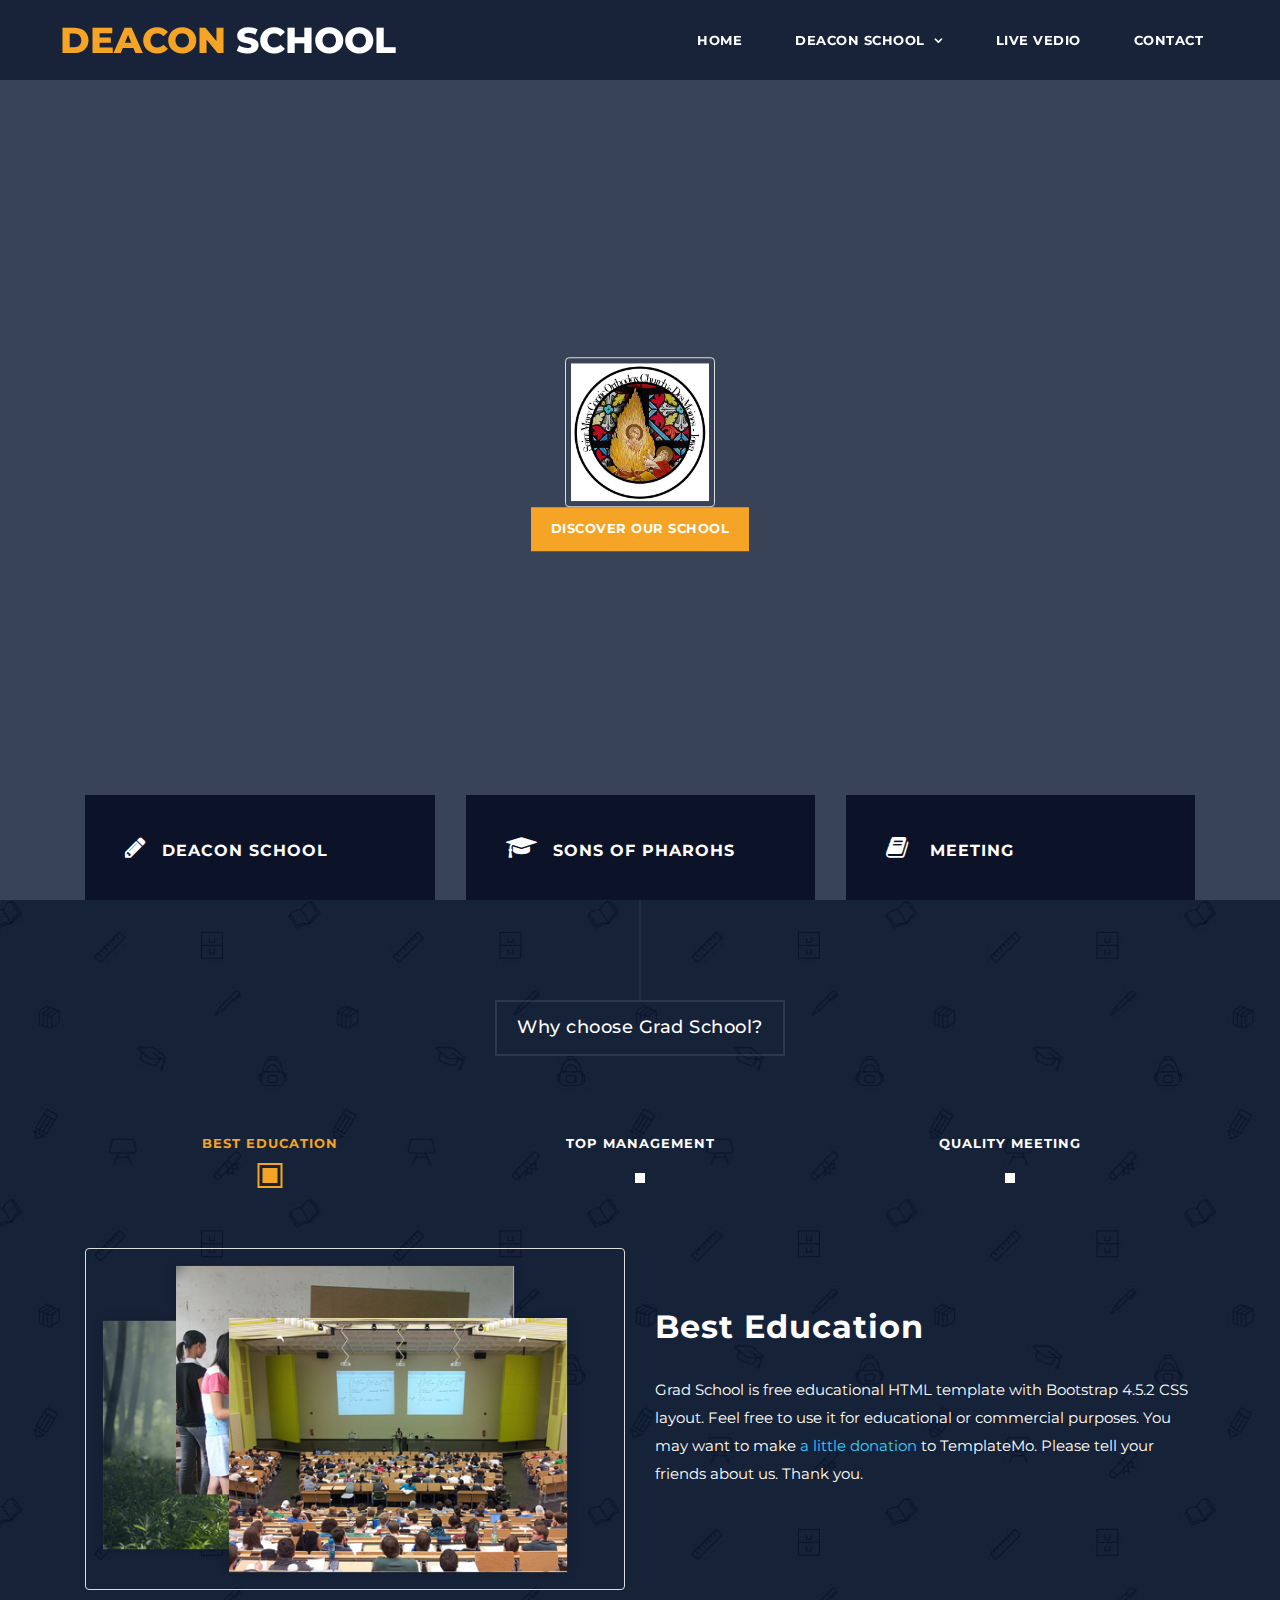
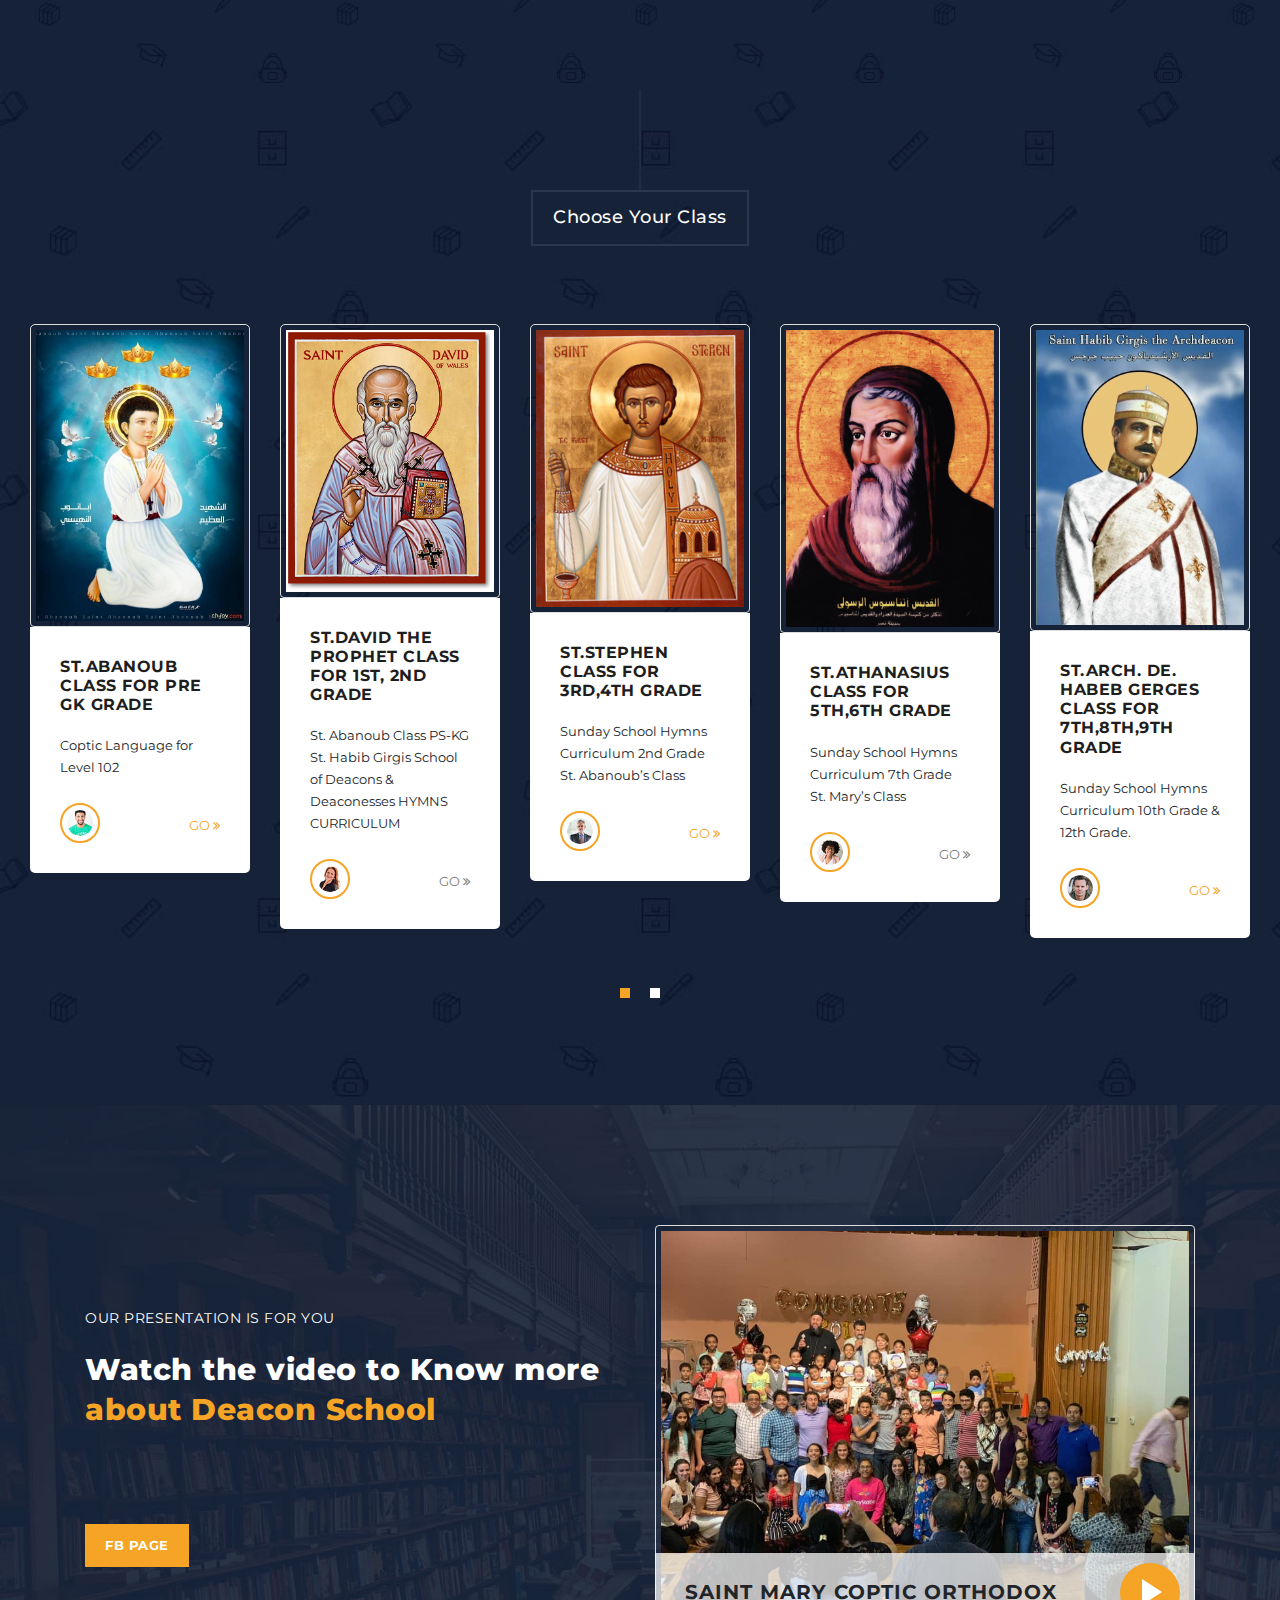
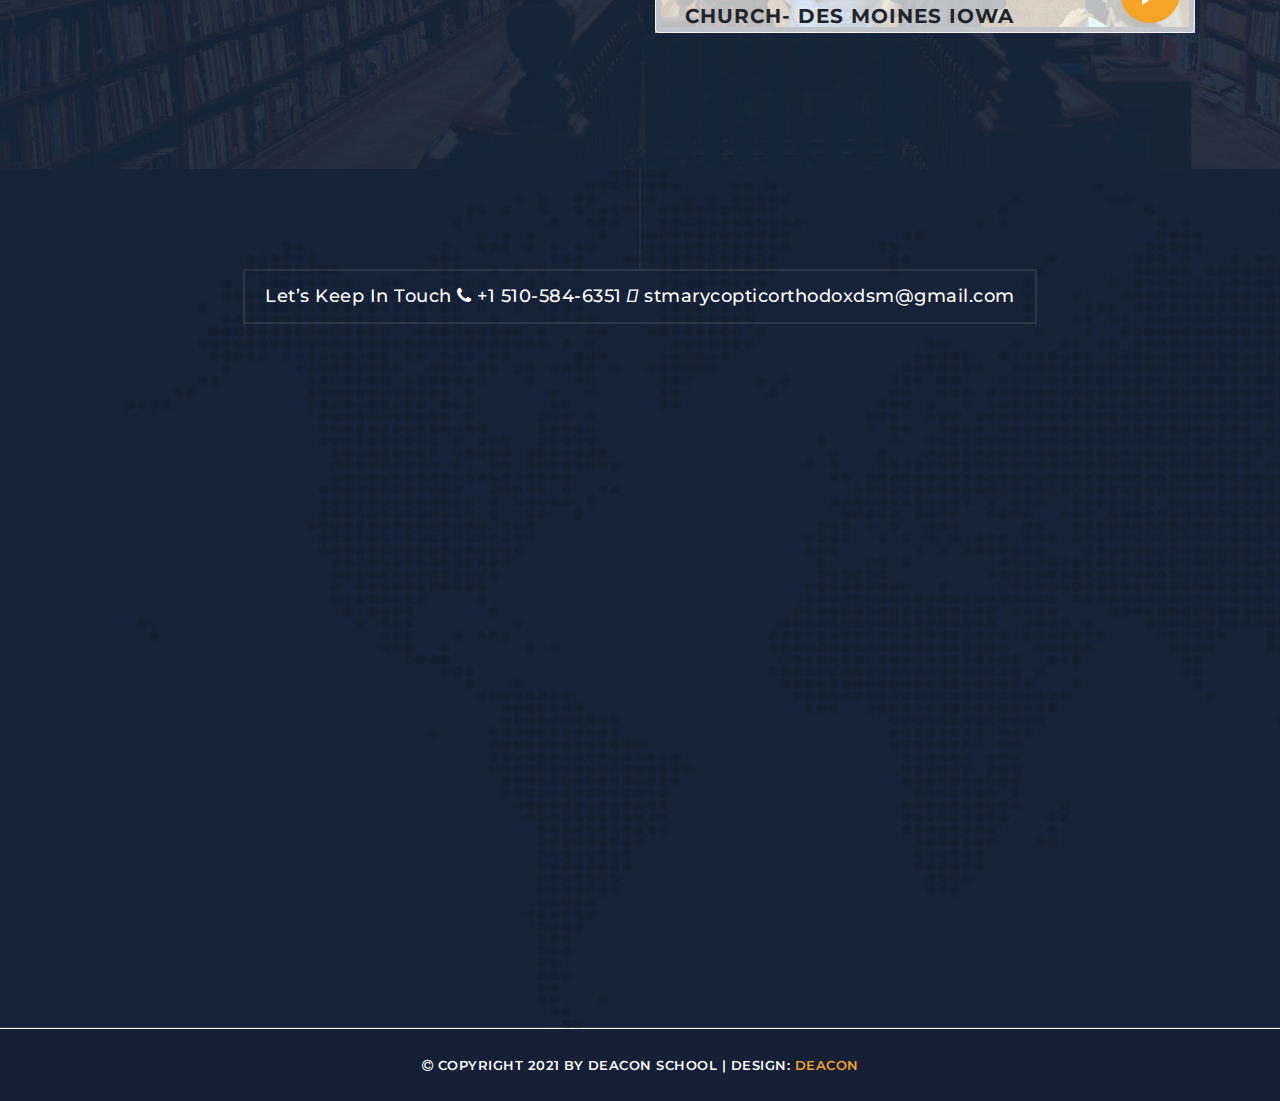
==== commit d30622d4: "semi last" ====
--- a/index.html
+++ b/index.html
@@ -19,6 +19,18 @@
     <link rel="stylesheet" href="assets/css/templatemo-grad-school.css">
     <link rel="stylesheet" href="assets/css/owl.css">
     <link rel="stylesheet" href="assets/css/lightbox.css">
+    <style>
+      img {
+        border: 1px solid #ddd;
+        border-radius: 4px;
+        padding: 5px;
+        width: 150px;
+      }
+      
+      #logo_image:hover {
+        box-shadow: 0 0 2px 1px rgba(0, 140, 186, 0.5);
+      }
+      </style>
   </head>
 
 <body>
@@ -27,7 +39,7 @@
   <!--header-->
   <header class="main-header clearfix" role="header">
     <div class="logo">
-      <a href="#"><em>Deacon</em> School</a>
+      <a href="index.html"><em>Deacon</em> School</a>
     </div>
     <a href="#menu" class="menu-link"><i class="fa fa-bars"></i></a>
     <nav id="menu" class="main-nav" role="navigation">
@@ -43,7 +55,7 @@
             <li><a href="st-dimuidus.html" class="external">St.Didimus the blind </a></li> <!----Class  10th,11th,12th GRADE-->
           </ul>
         </li>
-        <li><a href="#section4">Live Vedio</a></li>
+        <li><a href="#section5">Live Vedio</a></li>
         <!-- <li><a href="#section5">Video</a></li> -->
         <li><a href="#section6">Contact</a></li>
         <!---<li class="has-submenu"><a href="#">About Us</a>
@@ -68,7 +80,12 @@
       <div class="video-overlay header-text">
           <div class="caption">
               <h6></h6>
-              <h2><em>Deacon</em> School</h2>
+              <!---<h2><em>Deacon</em> School</h2>--->
+              <!------------->
+              <a target="" href="index.html">
+                <img id="logo_image"  src="assets/images/logo.jpg" alt="logo" style="width:150px">
+              </a>
+              <!--------------->
               <div class="main-button">
                   <div class="scroll-to-section"><a href="#section2">Discover Our School</a></div>
               </div>
@@ -85,11 +102,10 @@
           <div class="features-post">
             <div class="features-content">
               <div class="content-show">
-                <h4><i class="fa fa-pencil"></i>All Courses</h4>
+                <h4><i class="fa fa-pencil"></i>Deacon School</h4>
               </div>
               <div class="content-hide">
-                <p>Curabitur id eros vehicula, tincidunt libero eu, lobortis mi. In mollis eros a posuere imperdiet. Donec maximus elementum ex. Cras convallis ex rhoncus, laoreet libero eu, vehicula libero.</p>
-                <p class="hidden-sm">Curabitur id eros vehicula, tincidunt libero eu, lobortis mi. In mollis eros a posuere imperdiet.</p>
+                <p>Saint Mary Coptic Orthodox Church is the only Coptic Orthodox Church in Iowa.The term “Copts” is equivalent to the word “Egyptians.” It is derived from the Greek “Aigyyptos,” which in turns is derived from the ancient Egyptian “Ha-ka-Ptah,” i.e. “the house of the spirit Ptah,” a most highly revered deity in Egyptian mythology. From the Arab conquest and until today, This term refers to the Christian Egyptians to distinguish them from the native Muslims.</p>
                 <div class="scroll-to-section"><a href="#section2">More Info.</a></div>
             </div>
             </div>
@@ -99,11 +115,12 @@
           <div class="features-post second-features">
             <div class="features-content">
               <div class="content-show">
-                <h4><i class="fa fa-graduation-cap"></i>Virtual Class</h4>
+                <h4><i class="fa fa-graduation-cap"></i>SONS OF PHAROHS</h4>
               </div>
               <div class="content-hide">
-                <p>Curabitur id eros vehicula, tincidunt libero eu, lobortis mi. In mollis eros a posuere imperdiet. Donec maximus elementum ex. Cras convallis ex rhoncus, laoreet libero eu, vehicula libero.</p>
-                <p class="hidden-sm">Curabitur id eros vehicula, tincidunt libero eu, lobortis mi. In mollis eros a posuere imperdiet.</p>
+                <p>The Copts as the successors of the ancient Egyptians are defined as the modern sons of the Pharaohs. They played an essential role in the whole Christian world, especially during the first five centuries.
+                  Their religious background helped them to accept Christianity with eagerness and to enjoy its depth through their ascetic life, meditation and studying of the Holy Scripture.</p>
+                <!---<p class="hidden-sm">Curabitur id eros vehicula, tincidunt libero eu, lobortis mi. In mollis eros a posuere imperdiet.</p>--->
                 <div class="scroll-to-section"><a href="#section3">Details</a></div>
             </div>
             </div>
@@ -113,11 +130,11 @@
           <div class="features-post third-features">
             <div class="features-content">
               <div class="content-show">
-                <h4><i class="fa fa-book"></i>Real Meeting</h4>
+                <h4><i class="fa fa-book"></i> Meeting</h4>
               </div>
               <div class="content-hide">
-                <p>Curabitur id eros vehicula, tincidunt libero eu, lobortis mi. In mollis eros a posuere imperdiet. Donec maximus elementum ex. Cras convallis ex rhoncus, laoreet libero eu, vehicula libero.</p>
-                <p class="hidden-sm">Curabitur id eros vehicula, tincidunt libero eu, lobortis mi. In mollis eros a posuere imperdiet.</p>
+                <p>ِAvailable.</p>
+                <!---<p class="hidden-sm">Curabitur id eros vehicula, tincidunt libero eu, lobortis mi. In mollis eros a posuere imperdiet.</p>--->
                 <div class="scroll-to-section"><a href="#section4">Read More</a></div>
             </div>
             </div>
@@ -184,7 +201,7 @@
     </div>
   </section>
 
-  <section class="section coming-soon" data-section="section3">
+  <!---<section class="section coming-soon" data-section="section3">
     <div class="container">
       <div class="row">
         <div class="col-md-7 col-xs-12">
@@ -250,7 +267,7 @@
         </div>
       </div>
     </div>
-  </section>
+  </section>--->
 
   <section class="section courses" data-section="section4">
     <div class="container-fluid">
@@ -270,7 +287,7 @@
                 <img src="assets/images/author-01.png" alt="Author 1">
               </div>
               <div class="text-button-pay">
-                <a href="#">free <i class="fa fa-angle-double-right"></i></a>
+                <a href="st-abanob.html">GO <i class="fa fa-angle-double-right"></i></a>
               </div>
             </div>
           </div>
@@ -289,7 +306,7 @@
                 <img src="assets/images/author-02.png" alt="Author 2">
               </div>
               <div class="text-button-free">
-                <a href="#">Free <i class="fa fa-angle-double-right"></i></a>
+                <a href="st-david.html">GO <i class="fa fa-angle-double-right"></i></a>
               </div>
             </div>
           </div>
@@ -305,7 +322,7 @@
                 <img src="assets/images/author-03.png" alt="Author 3">
               </div>
               <div class="text-button-pay">
-                <a href="#">Pay <i class="fa fa-angle-double-right"></i></a>
+                <a href="st-stephen.html">GO <i class="fa fa-angle-double-right"></i></a>
               </div>
             </div>
           </div>
@@ -321,7 +338,7 @@
                 <img src="assets/images/author-04.png" alt="Author 4">
               </div>
               <div class="text-button-free">
-                <a href="#">Free <i class="fa fa-angle-double-right"></i></a>
+                <a href="st-athansius.html">GO <i class="fa fa-angle-double-right"></i></a>
               </div>
             </div>
           </div>
@@ -338,7 +355,7 @@
                 <img src="assets/images/author-05.png" alt="">
               </div>
               <div class="text-button-pay">
-                <a href="#">Pay <i class="fa fa-angle-double-right"></i></a>
+                <a href="st-arch-de-habib.html">GO <i class="fa fa-angle-double-right"></i></a>
               </div>
             </div>
           </div>
@@ -353,7 +370,7 @@
                 <img src="assets/images/author-01.png" alt="">
               </div>
               <div class="text-button-free">
-                <a href="#">Free <i class="fa fa-angle-double-right"></i></a>
+                <a href="st-dimuidus.html">GO <i class="fa fa-angle-double-right"></i></a>
               </div>
             </div>
           </div>
@@ -435,7 +452,7 @@
             <span>our presentation is for you</span>
             <h4>Watch the video to Know more <em>about Deacon School</em></h4>
             <p> <br><br></p>
-            <div class="main-button"><a rel="nofollow" href="https://fb.com/templatemo" target="_parent">External URL</a></div>
+            <div class="main-button"><a class="btn-primary" rel="nofollow" href="https://www.facebook.com/Saint-Mary-Coptic-Orthodox-Church-Des-Moines-Iowa-1202936993117420/?ref=page_internal" target="_blank">FB Page</a></div>
           </div>
         </div>
         <div class="col-md-6">
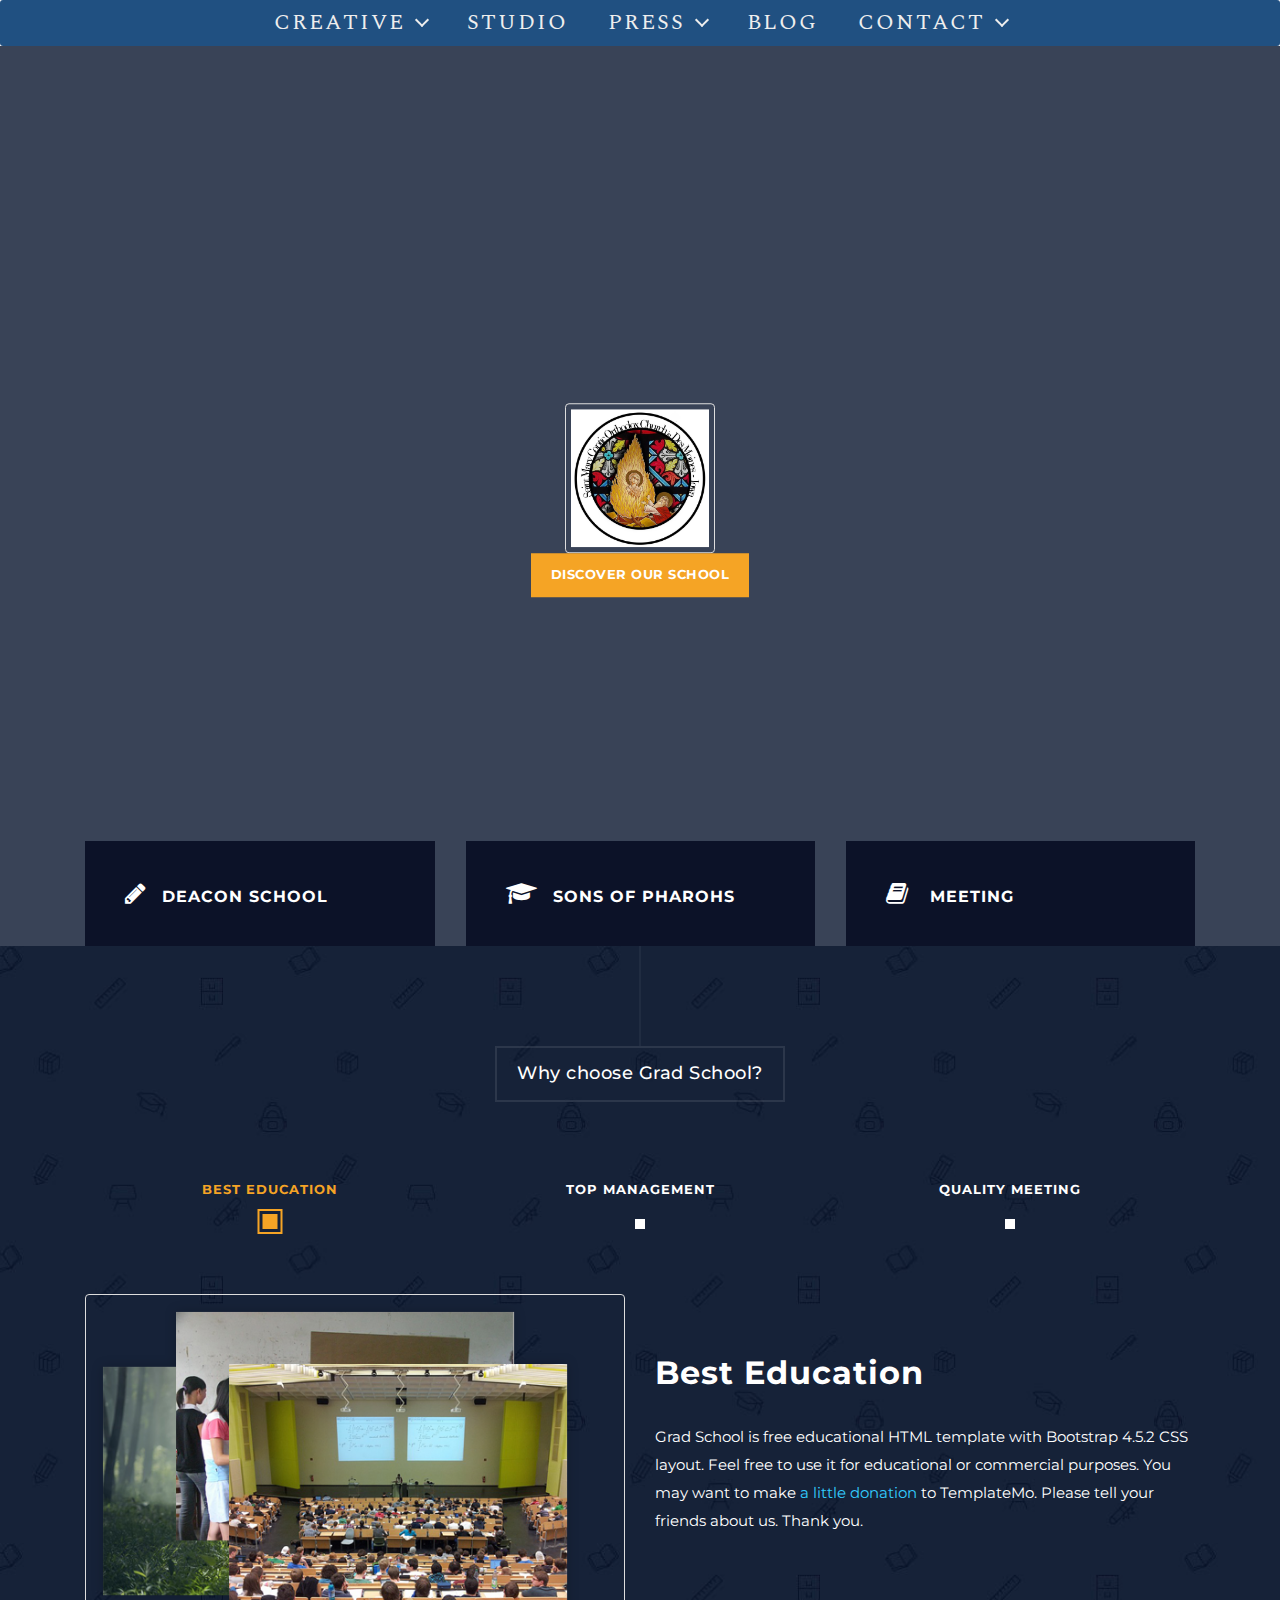
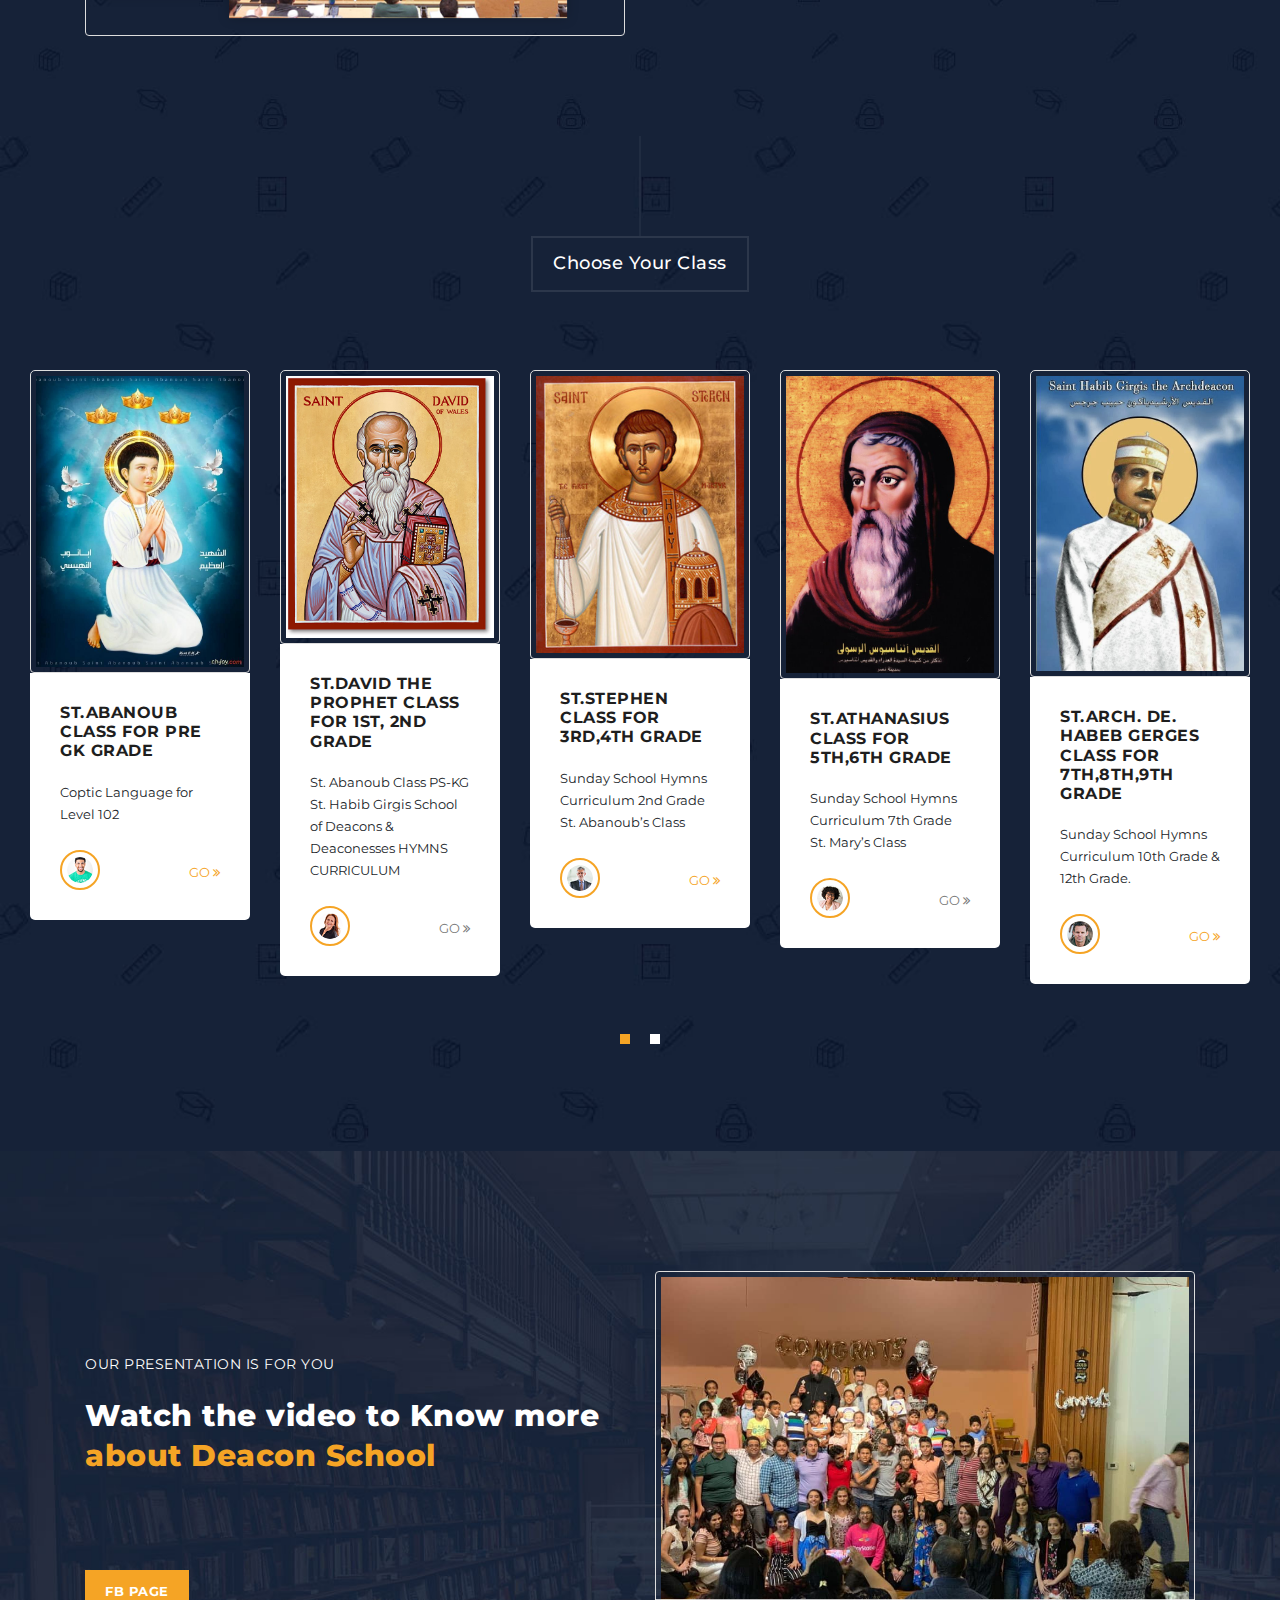
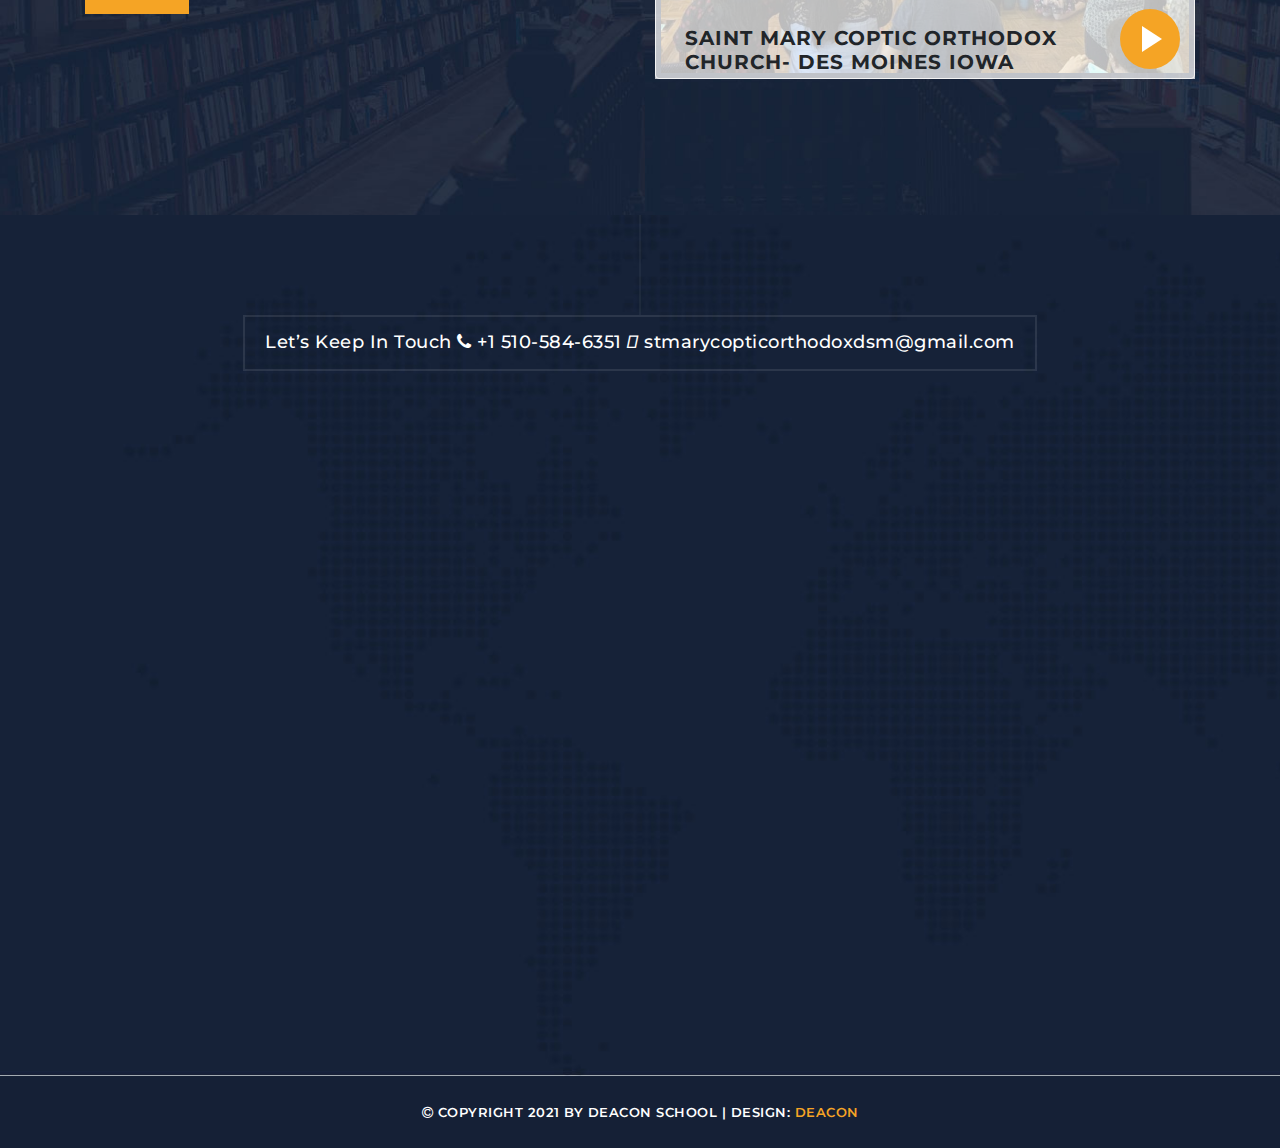
==== commit 1f77ebeb: "semi lastkjkjkj" ====
--- a/index.html
+++ b/index.html
@@ -10,7 +10,10 @@
     <link href="https://fonts.googleapis.com/css?family=Montserrat:100,200,300,400,500,600,700,800,900" rel="stylesheet">
 
     <title>Deacon School </title>
-    
+    <!--------For CSS Menu-->
+    <link rel="stylesheet" href="https://fonts.googleapis.com/css?family=Spectral" />
+    <link href="assets/css/cssmenu.css" rel="stylesheet" />
+    <!------------->
     <!-- Bootstrap core CSS -->
     <link href="vendor/bootstrap/css/bootstrap.min.css" rel="stylesheet">
 
@@ -35,9 +38,85 @@
 
 <body>
 
-   
+   <!--start CssMenu-->
+<div id="cssmenu">
+  <ul>
+      <li>
+          <span>Creative <i class="arrow"></i></span>
+          <ul class="dropdown">
+              <li><a href="#">Curabitur</a></li>
+              <li>
+                  <span>Suspendisse vel <i class="arrow"></i></span>
+                  <ul class="dropdown">
+                      <li><a href="#">Etiam vestibulum</a></li>
+                      <li><a href="#">Integer efficitur</a></li>
+                      <li><a href="#">Finibus nibh</a></li>
+                  </ul>
+              </li>
+              <li>
+                  <span>
+                      Eget
+                      <img src="assets/images/img1.jpg" style="margin:10px;width:80px;vertical-align:middle;" />
+                      <i class="arrow"></i>
+                  </span>
+                  <ul class="dropdown">
+                      <li><a href="#">Nam elementum</a></li>
+                      <li><a href="#">Magna pharetra</a></li>
+                      <li><a href="#">Pulvinar mi eget</a></li>
+                      <li><a href="#">Tincidunt orci</a></li>
+                  </ul>
+              </li>
+          </ul>
+      </li>
+      <li><a href="#">Studio</a></li>
+      <li class="full-width">
+          <span>Press <i class="arrow"></i></span>
+          <div class="dropdown">
+              <div class="clm">
+                  <h3>Integer</h3>
+                  <a href="#">Lacus iaculis</a>
+                  <a href="#">Eu tortor</a>
+                  <a href="#">Luctus varius</a>
+              </div>
+              <div class="clm">
+                  <h3>Efficitur Viverra</h3>
+                  <a href="#">Praesent</a>
+                  <h3>At Eros</h3>
+                  <a href="#">Pellentesque </a>
+                  <a href="#">Dignissim pulvinar</a>
+              </div>
+              <div class="clm">
+                  <a href="#"><img src="assets/images/img2.jpg" style="width:280px;" /></a>
+              </div>
+          </div>
+      </li>
+      <li><a href="#">Blog</a></li>
+      <li>
+          <span>Contact <i class="arrow"></i></span>
+          <ul class="dropdown right0">
+              <li><a href="#">Nam elementum</a></li>
+              <li><a href="#">Magna pharetra</a></li>
+              <li><a href="#">Pulvinar mi eget</a></li>
+              <li><a href="#">Tincidunt orci</a></li>
+              <li>
+                  <span>
+                      Eget
+                      <img src="cssmenu/img1.jpg" style="margin:10px;width:80px;vertical-align:middle;" />
+                      <i class="arrow"></i>
+                  </span>
+                  <ul class="dropdown right0">
+                      <li><a href="#">Nam elementum</a></li>
+                      <li><a href="#">Magna pharetra</a></li>
+                      <li><a href="#">Pulvinar mi eget</a></li>
+                  </ul>
+              </li>
+          </ul>
+      </li>
+  </ul>
+</div>
+<!--end CssMenu-->
   <!--header-->
-  <header class="main-header clearfix" role="header">
+  <!---<header class="main-header clearfix" role="header">
     <div class="logo">
       <a href="index.html"><em>Deacon</em> School</a>
     </div>
@@ -47,30 +126,21 @@
         <li><a class="external" href="index.html">Home</a></li>
         <li class="has-submenu"><a href="">Deacon School </a>
           <ul class="sub-menu">
-            <li><a href="st-abanob.html" class="external">St.ABANOUB </a></li> <!----FOR Pre GK GRADE?-->
-            <li><a href="st-david.html" class="external">St.David </a></li> <!--the Prophet Class for 1st, 2nd GRADE-->
-            <li><a href="st-stephen.html" class="external">St.Stephen </a></li> <!-----Class  for 3rd,4th GRADE-->
-            <li><a href="st-athansius.html" class="external">St.Athanasius </a></li> <!-----Class  for 5th,6th GRADE-->
-            <li><a href="st-arch-de-habib.html" class="external">St.Arch. De. Habeb Gerges </a></li> <!----Class  for 7th,8th,9th GRADE-->
-            <li><a href="st-dimuidus.html" class="external">St.Didimus the blind </a></li> <!----Class  10th,11th,12th GRADE-->
+            <li><a href="st-abanob.html" class="external">St.ABANOUB </a></li> 
+            <li><a href="st-david.html" class="external">St.David </a></li> 
+            <li><a href="st-stephen.html" class="external">St.Stephen </a></li> 
+            <li><a href="st-athansius.html" class="external">St.Athanasius </a></li> 
+            <li><a href="st-arch-de-habib.html" class="external">St.Arch. De. Habeb Gerges </a></li> 
+            <li><a href="st-dimuidus.html" class="external">St.Didimus the blind </a></li> 
           </ul>
         </li>
         <li><a href="#section5">Live Vedio</a></li>
-        <!-- <li><a href="#section5">Video</a></li> -->
+        
         <li><a href="#section6">Contact</a></li>
-        <!---<li class="has-submenu"><a href="#">About Us</a>
-          <ul class="sub-menu">
-            <li class="has-submenu"><a href="#section2">Who we are?</a>
-            </li>
-            <li><a href="#section3">What we do?</a></li>
-            <li><a href="#section3">How it works?</a></li>
-            <li><a href="https://templatemo.com/about" rel="sponsored" class="external">External URL</a></li>
-          </ul>
-        </li>--->
+        
       </ul>
     </nav>
-  </header>
-
+  </header>--->
   <!-- ***** Main Banner Area Start ***** -->
   <section class="section main-banner" id="top" data-section="section1">
       <video autoplay muted loop id="bg-video">
@@ -105,7 +175,8 @@
                 <h4><i class="fa fa-pencil"></i>Deacon School</h4>
               </div>
               <div class="content-hide">
-                <p>Saint Mary Coptic Orthodox Church is the only Coptic Orthodox Church in Iowa.The term “Copts” is equivalent to the word “Egyptians.” It is derived from the Greek “Aigyyptos,” which in turns is derived from the ancient Egyptian “Ha-ka-Ptah,” i.e. “the house of the spirit Ptah,” a most highly revered deity in Egyptian mythology. From the Arab conquest and until today, This term refers to the Christian Egyptians to distinguish them from the native Muslims.</p>
+                <p></p>
+                <p class="hidden-sm">Saint Mary Coptic Orthodox Church is the only Coptic Orthodox Church in Iowa.The term “Copts” is equivalent to the word “Egyptians.” It is derived from the Greek “Aigyyptos,” which in turns is derived from the ancient Egyptian “Ha-ka-Ptah,” i.e. “the house of the spirit Ptah,” a most highly revered deity in Egyptian mythology. From the Arab conquest and until today, This term refers to the Christian Egyptians to distinguish them from the native Muslims.</p>
                 <div class="scroll-to-section"><a href="#section2">More Info.</a></div>
             </div>
             </div>
@@ -118,9 +189,9 @@
                 <h4><i class="fa fa-graduation-cap"></i>SONS OF PHAROHS</h4>
               </div>
               <div class="content-hide">
-                <p>The Copts as the successors of the ancient Egyptians are defined as the modern sons of the Pharaohs. They played an essential role in the whole Christian world, especially during the first five centuries.
+                <p</p>
+                <p class="hidden-sm">The Copts as the successors of the ancient Egyptians are defined as the modern sons of the Pharaohs. They played an essential role in the whole Christian world, especially during the first five centuries.
                   Their religious background helped them to accept Christianity with eagerness and to enjoy its depth through their ascetic life, meditation and studying of the Holy Scripture.</p>
-                <!---<p class="hidden-sm">Curabitur id eros vehicula, tincidunt libero eu, lobortis mi. In mollis eros a posuere imperdiet.</p>--->
                 <div class="scroll-to-section"><a href="#section3">Details</a></div>
             </div>
             </div>
--- a/assets/css/cssmenu.css
+++ b/assets/css/cssmenu.css
@@ -0,0 +1,201 @@
+
+#cssmenu
+{
+    width:auto;
+    display:block;
+    text-align:center;
+    font-family:Spectral;
+    line-height:1.2;
+}
+#cssmenu ul
+{
+    width:auto;
+    display:block;
+    font-size:0;
+    text-align:center;
+    color:#EEEEEE;
+    background-color: #205081;
+    border: transparent;
+    margin:0; 
+    padding:0;
+    list-style:none;
+    position:relative;
+    z-index:999999990;
+    border-radius: 3px;
+} 
+
+#cssmenu li
+{
+    display:inline-block;
+    position:relative;    
+    font-size:0; 
+    margin:0;
+    padding:0;
+}
+
+/*Top level items
+---------------------------------------*/
+
+#cssmenu >ul>li>span, #cssmenu >ul>li>a 
+{   
+    font-size:22px;
+    color:inherit;
+    text-decoration:none;
+    padding:10px 20px; 
+    font-weight:400;
+    text-transform:uppercase;
+    letter-spacing:2px;   
+    display:block;   
+    position:relative;
+    transition:all 0.3s;
+}
+#cssmenu li:hover > span, #cssmenu li:hover > a
+{  
+    color:#FFFFFF;
+    background-color:rgba(255,255,255,0.1);
+}
+
+/*Sub level items
+---------------------------------------*/
+#cssmenu .dropdown
+{
+    text-align:left;
+    left:0;
+    font-family:inherit;
+    color: #000000;
+    background-color:#FFFFFF;
+    border:none;
+    position:absolute;
+    box-shadow: 0 4px 8px rgba(0,0,0,0.3);
+    display:none;
+    opacity:0;
+    cursor:default;
+}
+
+#cssmenu .dropdown li {
+    display: block;  
+}
+
+#cssmenu .dropdown li > span, #cssmenu .dropdown li > a, #cssmenu .clm a, #cssmenu .clm h3 
+{
+    font-size:18px;
+    font-weight:400;
+    font-family:inherit;
+    margin:0;
+    padding:12px 20px; 
+    display:block;
+    color:inherit;
+    text-decoration:none;
+}
+#cssmenu .clm h3 {
+    font-size:20px;
+    font-weight:700;
+}
+#cssmenu .sub-item {
+    background-color:#FFFFFF;
+    position:relative;       
+    transition:all 0.3s;
+}
+
+#cssmenu .dropdown li:hover > span, #cssmenu .dropdown li:hover > a
+{
+
+    color:#000000;
+    background-color:#EEEEEE;
+}
+
+#cssmenu .clm a:hover
+{
+    color:#000000;
+    transition:color 0.2s;
+}
+
+#cssmenu .dropdown.right0 {left:auto;right:0;} 
+#cssmenu .dropdown li > .dropdown.right0 {left:auto;right:100%;} 
+       
+#cssmenu li.full-width{
+    position:static;
+}
+#cssmenu li.full-width .dropdown{
+    width:100%;
+    left:0;
+    box-sizing:border-box;
+}  
+
+#cssmenu li:hover > .dropdown
+{
+    display:block;
+    opacity:1;
+    z-index:1;
+}
+
+#cssmenu .dropdown li > .dropdown
+{
+    left:100%; right:auto;
+    top:0;
+}
+
+#cssmenu ul.dropdown
+{
+    min-width:240px; /* Sub level menu min width */
+}
+
+#cssmenu div.dropdown  {
+    text-align:center;
+}
+
+/* each column */
+#cssmenu .clm
+{
+    text-align:left;
+    margin:20px;
+    vertical-align:top;/*or middle*/
+    width:auto;
+    min-width:240px;
+    display:inline-block;
+    *display:inline;*zoom:1;
+}
+
+#cssmenu .clm a:hover
+{
+    color:#000000;
+    text-decoration:underline;
+}
+
+/*-----------Arrows----------------*/
+#cssmenu .arrow {
+    color:inherit;
+    border-style:solid; border-width:2px 2px 0 0; padding:4px; transform:rotate(135deg);margin-top:-8.5px;margin-left:4px;
+    position:relative;
+    display: inline-block;
+    width: 0;
+    height: 0;
+    vertical-align:middle;
+    overflow:hidden;/*for IE6*/
+}
+        
+#cssmenu .dropdown .arrow {
+    transform:rotate(45deg);
+    top:50%;margin-top:-6px;
+    position:relative;top:auto;
+} 
+
+
+
+@keyframes topItemAnimation{
+  from {opacity: 0; transform:translate3d(0, -10vh, 0);}
+  to {opacity: 1; transform:translate3d(0, 0, 0);}
+}
+#cssmenu li a {animation:none;}
+#cssmenu.active li a { animation: topItemAnimation 0.5s ease 0.08333333333333333s backwards;}
+#cssmenu.active li:nth-of-type(1) a { animation: topItemAnimation 0.5s ease 0.5s backwards;}
+#cssmenu.active li:nth-of-type(2) a { animation: topItemAnimation 0.5s ease 0.4166666666666667s backwards;}
+#cssmenu.active li:nth-of-type(3) a { animation: topItemAnimation 0.5s ease 0.3333333333333333s backwards;}
+#cssmenu.active li:nth-of-type(4) a { animation: topItemAnimation 0.5s ease 0.25s backwards;}
+#cssmenu.active li:nth-of-type(5) a { animation: topItemAnimation 0.5s ease 0.16666666666666666s backwards;}@media screen and (-ms-high-contrast: active), (-ms-high-contrast: none) { #cssmenu.active li a{animation:none!important;}}
+/*--Add border to top-level menu items--*/
+#mcmenu .top-item {
+  border-left:1px solid #2e6fb2;
+  border-right:1px solid #14314f; }
+#mcmenu li:first-child .top-item {border-left:none;}
+#mcmenu li:last-child .top-item {border-right:none;}
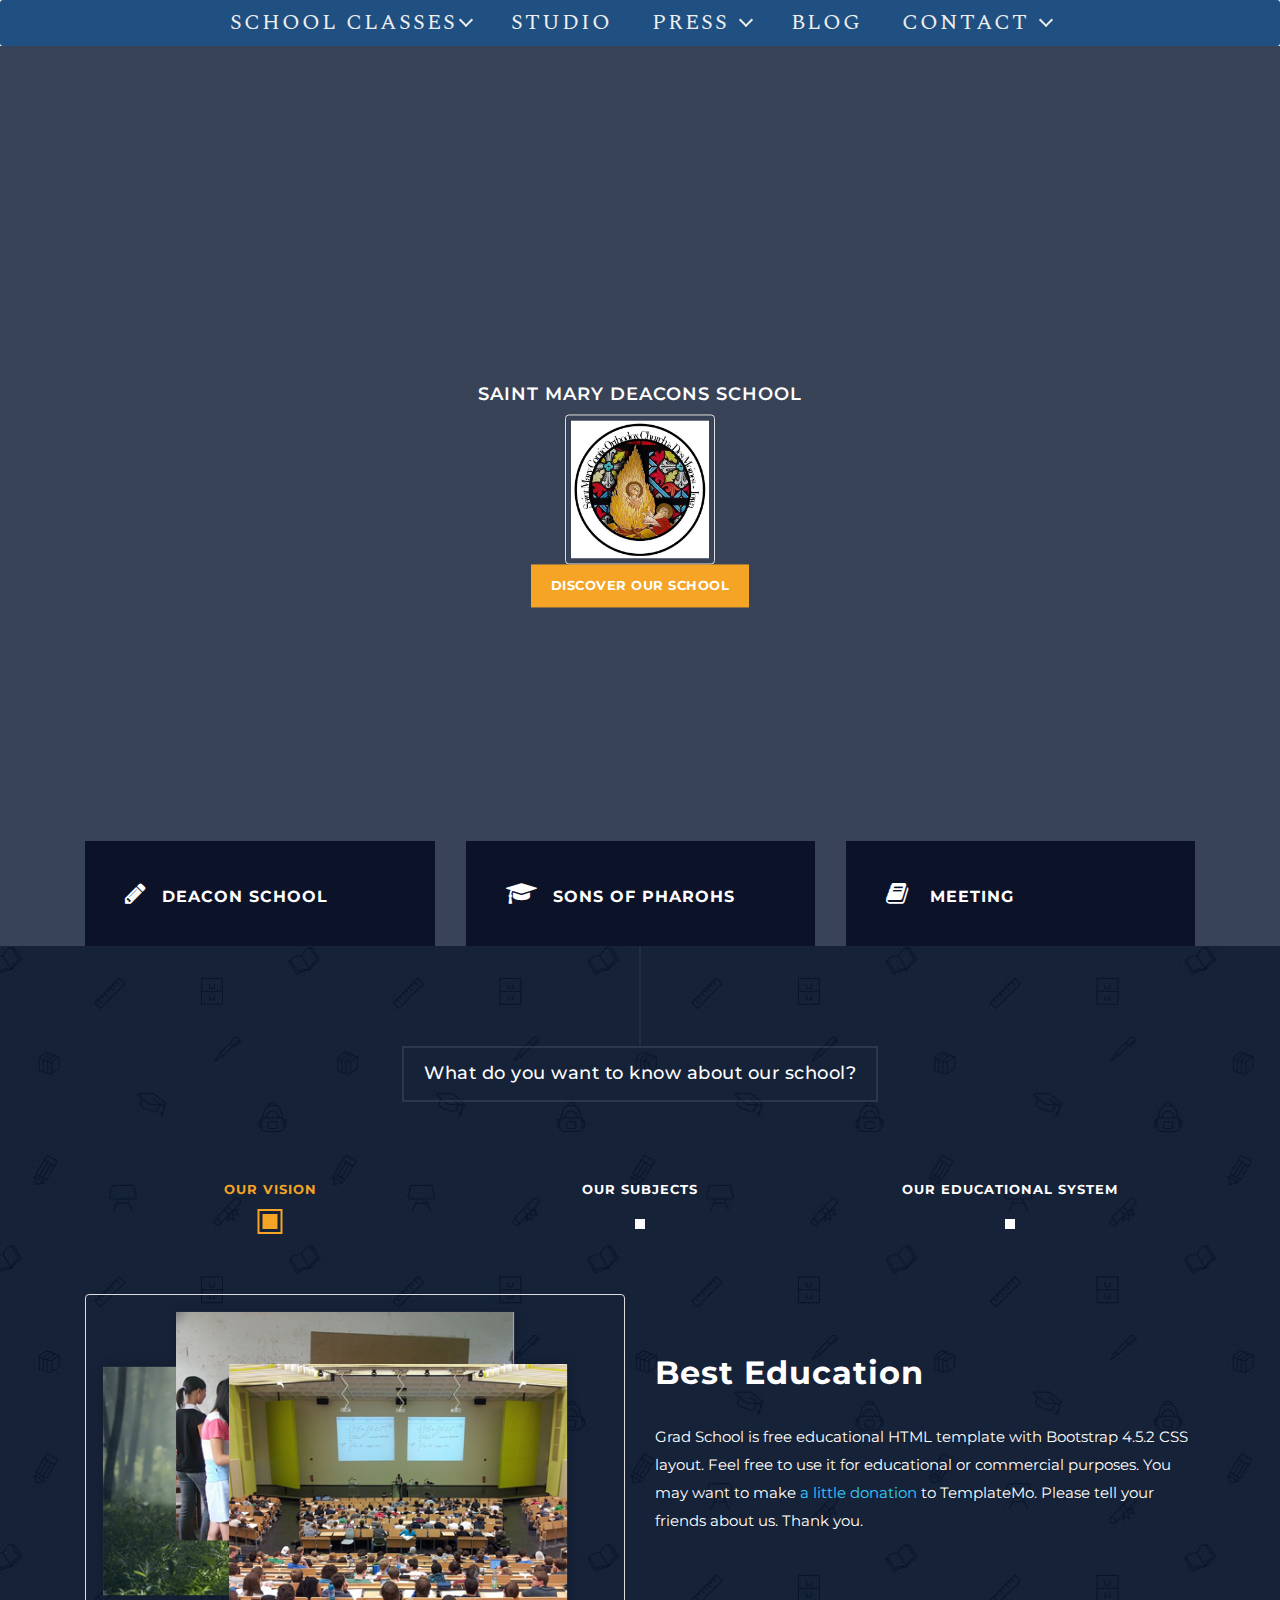
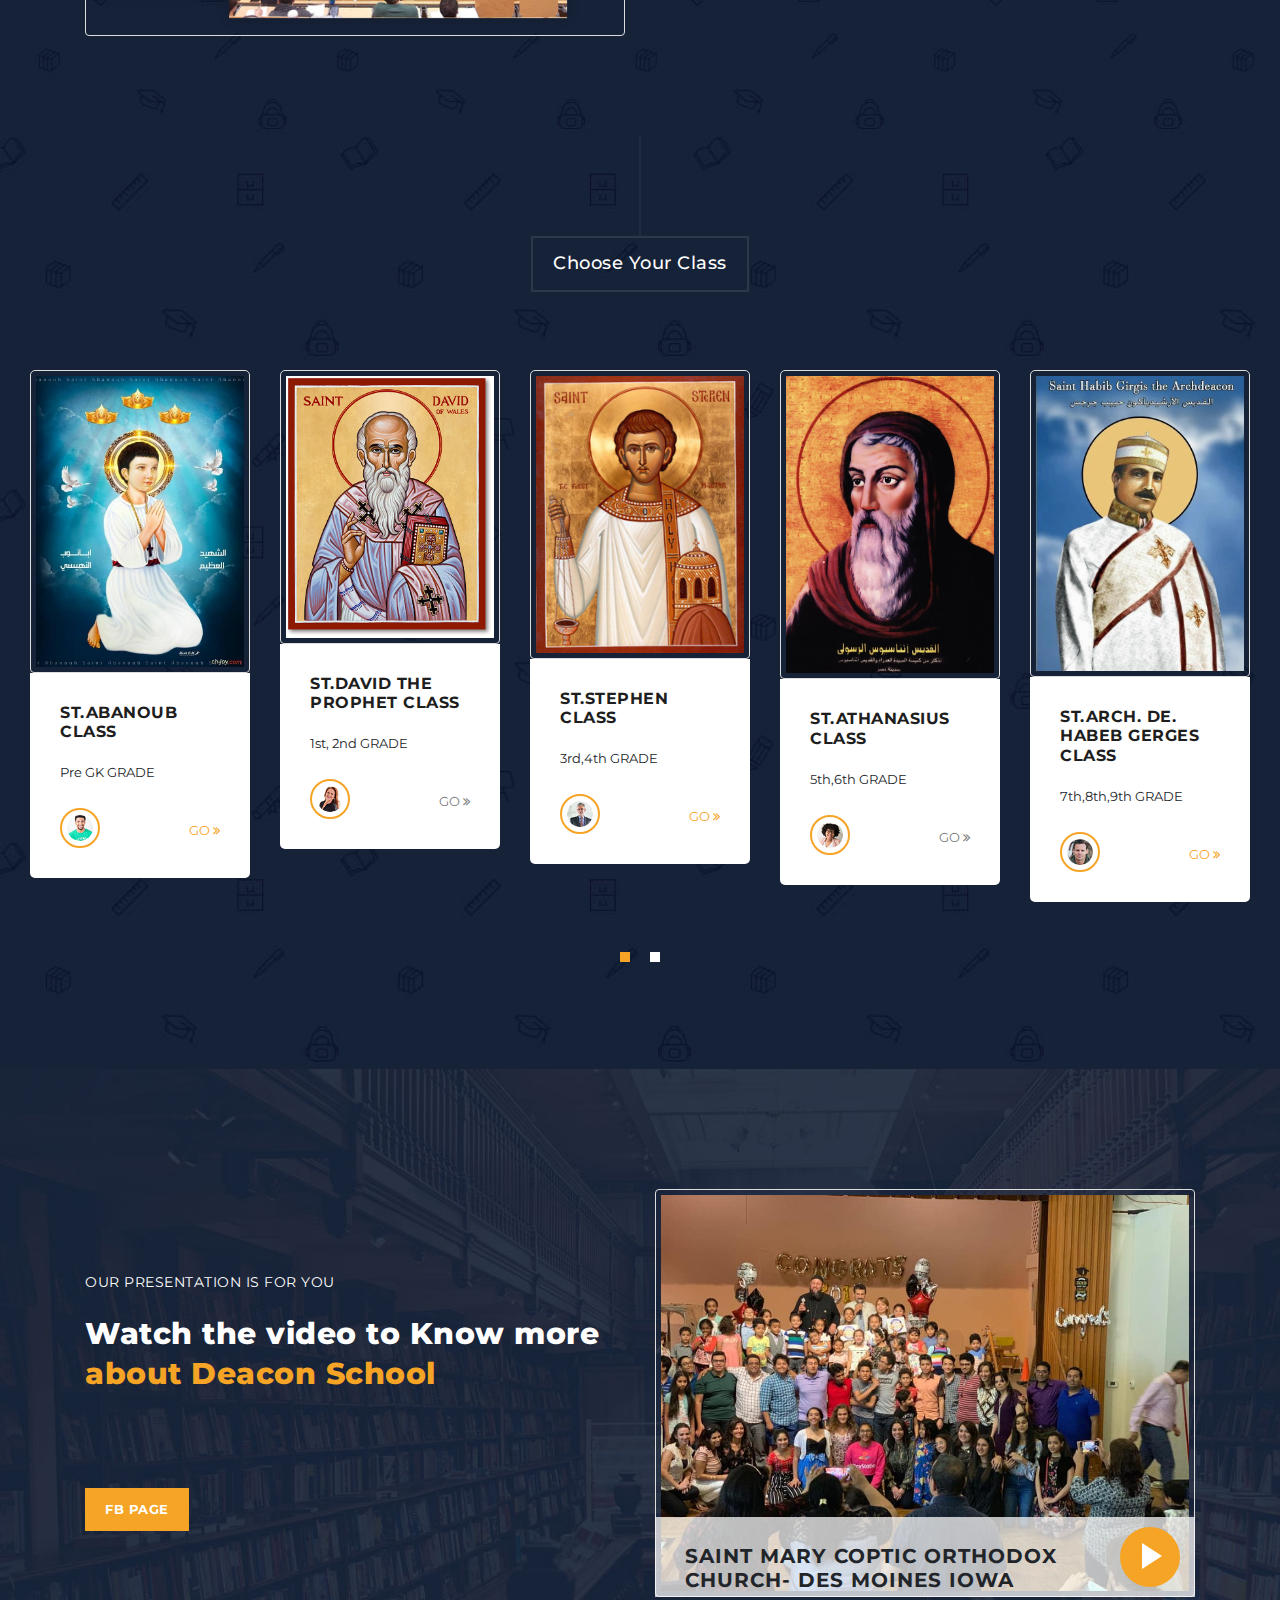
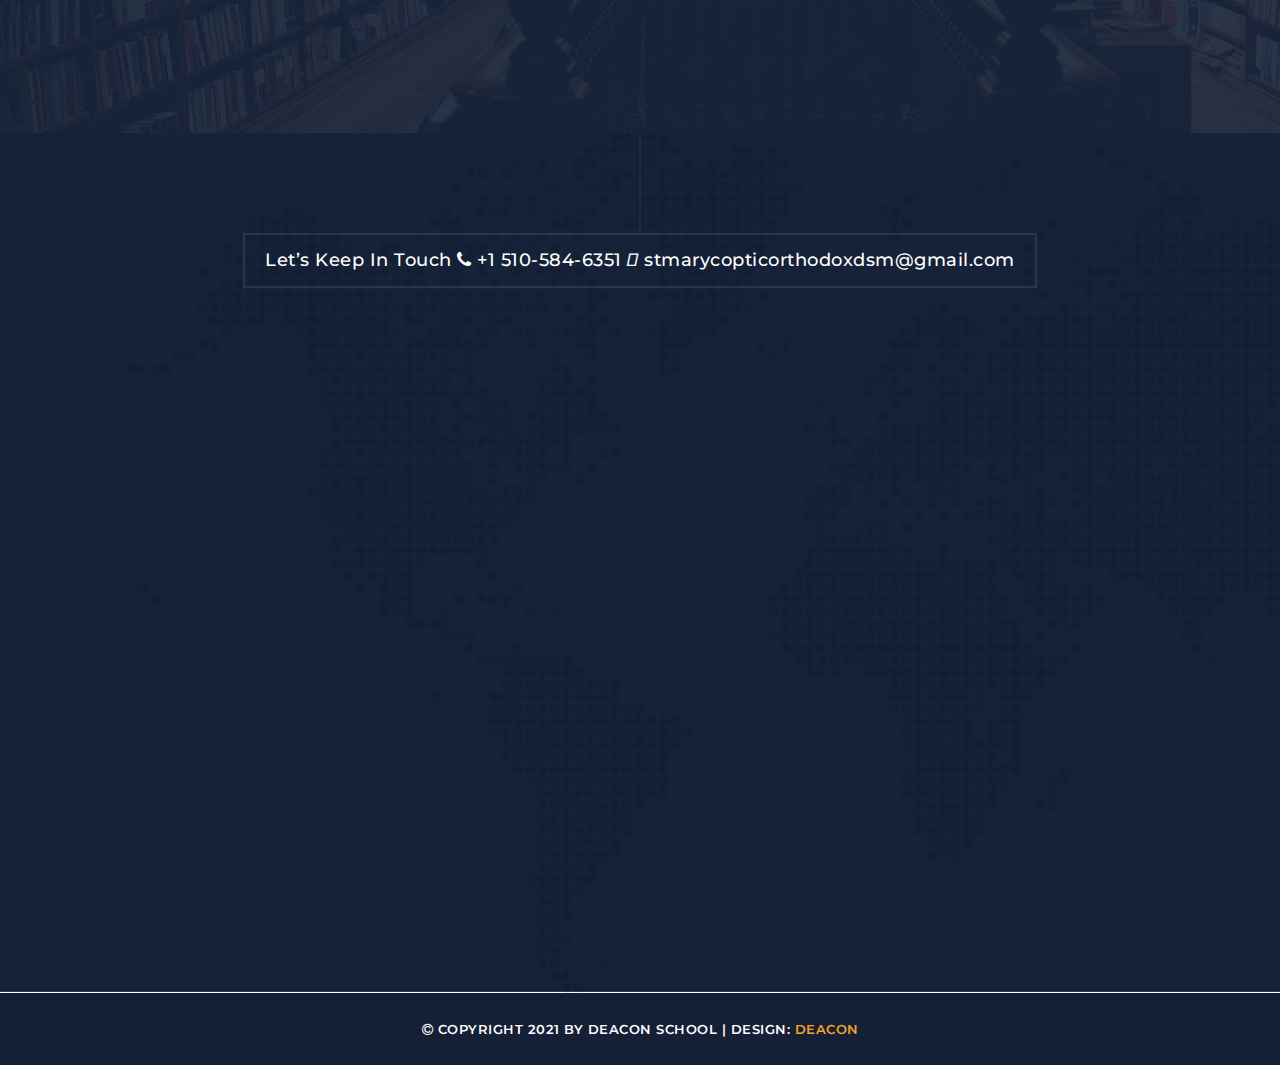
==== commit e99d968e: "new mwnu" ====
--- a/index.html
+++ b/index.html
@@ -42,20 +42,140 @@
 <div id="cssmenu">
   <ul>
       <li>
-          <span>Creative <i class="arrow"></i></span>
+          <span>School Classes<i class="arrow"></i></span>
           <ul class="dropdown">
-              <li><a href="#">Curabitur</a></li>
               <li>
-                  <span>Suspendisse vel <i class="arrow"></i></span>
+                  <span>St.Abanoub Class  <i class="arrow"></i></span>
                   <ul class="dropdown">
-                      <li><a href="#">Etiam vestibulum</a></li>
-                      <li><a href="#">Integer efficitur</a></li>
-                      <li><a href="#">Finibus nibh</a></li>
+                      <li>
+                          <span>Coptic Language for Level 102  <i class="arrow"></i></span>
+                          <ul class="dropdown">
+                              <li><a href="#">lesson 1</a></li>
+                              <li><a href="#">Lesson 2</a></li>
+                          </ul>
+                      </li>
+                      <li>
+                          <span>Coptic Language for Level 101  <i class="arrow"></i></span>
+                          <ul class="dropdown">
+                              <li><a href="#">lesson 1</a></li>
+                              <li><a href="#">Lesson 2</a></li>
+                          </ul>
+                      </li>
+                  </ul>
+              </li>
+               <li>
+                  <span>St.David Class  <i class="arrow"></i></span>
+                  <ul class="dropdown">
+                      <li>
+                          <span>St. Abanoub Class PS-KG  <i class="arrow"></i></span>
+                          <ul class="dropdown">
+                              <li><a href="#">lesson 1</a></li>
+                              <li><a href="#">Lesson 2</a></li>
+                          </ul>
+                      </li>
+                      <li>
+                          <span>Coptic Language for Level 101  <i class="arrow"></i></span>
+                          <ul class="dropdown">
+                              <li><a href="#">lesson 1</a></li>
+                              <li><a href="#">Lesson 2</a></li>
+                          </ul>
+                      </li>
+                      <li>
+                          <span>rites curriculem  <i class="arrow"></i></span>
+                          <ul class="dropdown">
+                              <li><a href="#">Deacon Responsibiltes</a></li>
+                              <li><a href="#">ترتيب القداس الالهي</a></li>
+                              <li><a href="#">ترتيب خطوات رفع البخور</a></li>
+                              <li><a href="#">طقس القداس الالهي 1</a></li>
+                              <li><a href="#">طقس القداس الالهي 2</a></li>
+                              <li><a href="#">طقس القداس الالهي 3 </a></li>
+                              <li><a href="#">طقس الكنيسة من الداخل</a></li>
+                              <li><a href="#">طقس رفع بخور عشيه وباكر</a></li>
+                          </ul>
+                      </li>
+                      
+                  </ul>
+              </li>
+               <li>
+                  <span>St.Stephen Class  <i class="arrow"></i></span>
+                  <ul class="dropdown">
+                      <li>
+                          <span>Coptic Language for Level 102  <i class="arrow"></i></span>
+                          <ul class="dropdown">
+                              <li><a href="#">lesson 1</a></li>
+                              <li><a href="#">Lesson 2</a></li>
+                          </ul>
+                      </li>
+                      <li>
+                          <span>Coptic Language for Level 101  <i class="arrow"></i></span>
+                          <ul class="dropdown">
+                              <li><a href="#">lesson 1</a></li>
+                              <li><a href="#">Lesson 2</a></li>
+                          </ul>
+                      </li>
+                  </ul>
+              </li>
+               <li>
+                  <span>St.Athanasius Class <i class="arrow"></i></span>
+                  <ul class="dropdown">
+                      <li>
+                          <span>Coptic Language for Level 102  <i class="arrow"></i></span>
+                          <ul class="dropdown">
+                              <li><a href="#">lesson 1</a></li>
+                              <li><a href="#">Lesson 2</a></li>
+                          </ul>
+                      </li>
+                      <li>
+                          <span>Coptic Language for Level 101  <i class="arrow"></i></span>
+                          <ul class="dropdown">
+                              <li><a href="#">lesson 1</a></li>
+                              <li><a href="#">Lesson 2</a></li>
+                          </ul>
+                      </li>
                   </ul>
               </li>
               <li>
+                  <span>St.Arch. De. Habeb Gerges Class  <i class="arrow"></i></span>
+                  <ul class="dropdown">
+                      <li>
+                          <span>Coptic Language for Level 102  <i class="arrow"></i></span>
+                          <ul class="dropdown">
+                              <li><a href="#">lesson 1</a></li>
+                              <li><a href="#">Lesson 2</a></li>
+                          </ul>
+                      </li>
+                      <li>
+                          <span>Coptic Language for Level 101  <i class="arrow"></i></span>
+                          <ul class="dropdown">
+                              <li><a href="#">lesson 1</a></li>
+                              <li><a href="#">Lesson 2</a></li>
+                          </ul>
+                      </li>
+                  </ul>
+              </li>
+              <li>
+                  <span>St.Didimus the blind Class  <i class="arrow"></i></span>
+                  <ul class="dropdown">
+                      <li>
+                          <span>Coptic Language for Level 102  <i class="arrow"></i></span>
+                          <ul class="dropdown">
+                              <li><a href="#">lesson 1</a></li>
+                              <li><a href="#">Lesson 2</a></li>
+                          </ul>
+                      </li>
+                      <li>
+                          <span>Coptic Language for Level 101  <i class="arrow"></i></span>
+                          <ul class="dropdown">
+                              <li><a href="#">lesson 1</a></li>
+                              <li><a href="#">Lesson 2</a></li>
+                          </ul>
+                      </li>
+                  </ul>
+              </li>
+              <li><a href="#">test</a></li>
+              <li>
                   <span>
-                      Eget
+                      test with pic 
                       <img src="assets/images/img1.jpg" style="margin:10px;width:80px;vertical-align:middle;" />
                       <i class="arrow"></i>
                   </span>
@@ -68,7 +188,7 @@
               </li>
           </ul>
       </li>
-      <li><a href="#">Studio</a></li>
+      <li><a href="">Studio</a></li>
       <li class="full-width">
           <span>Press <i class="arrow"></i></span>
           <div class="dropdown">
@@ -101,7 +221,7 @@
               <li>
                   <span>
                       Eget
-                      <img src="cssmenu/img1.jpg" style="margin:10px;width:80px;vertical-align:middle;" />
+                      <img src="assets/images/img1.jpg" style="margin:10px;width:80px;vertical-align:middle;" />
                       <i class="arrow"></i>
                   </span>
                   <ul class="dropdown right0">
@@ -149,9 +269,9 @@
 
       <div class="video-overlay header-text">
           <div class="caption">
-              <h6></h6>
-              <!---<h2><em>Deacon</em> School</h2>--->
-              <!------------->
+              <h6>Saint Mary Deacons School</h6>
+              <!---<h5><em>Saint Mary </em> Deacons School</h5>-->
+              
               <a target="" href="index.html">
                 <img id="logo_image"  src="assets/images/logo.jpg" alt="logo" style="width:150px">
               </a>
@@ -220,15 +340,15 @@
       <div class="row">
         <div class="col-md-12">
           <div class="section-heading">
-            <h2>Why choose Grad School?</h2>
+            <h2>What do you want to know about our school?</h2>
           </div>
         </div>
         <div class="col-md-12">
           <div id='tabs'>
             <ul>
-              <li><a href='#tabs-1'>Best Education</a></li>
-              <li><a href='#tabs-2'>Top Management</a></li>
-              <li><a href='#tabs-3'>Quality Meeting</a></li>
+              <li><a href='#tabs-1'>Our Vision</a></li>
+              <li><a href='#tabs-2'>Our Subjects</a></li>
+              <li><a href='#tabs-3'>Our Educational System</a></li>
             </ul>
             <section class='tabs-content'>
               <article id='tabs-1'>
@@ -352,8 +472,8 @@
           <div class="item">
             <img src="assets/images/stabanob.jpg" alt="Course #1">
             <div class="down-content">
-              <h4>St.ABANOUB CLASS FOR Pre GK GRADE</h4>
-              <p>Coptic Language for Level 102</p>
+              <h4>St.ABANOUB CLASS </h4>
+              <p>Pre GK GRADE</p>
               <div class="author-image">
                 <img src="assets/images/author-01.png" alt="Author 1">
               </div>
@@ -365,14 +485,8 @@
           <div class="item">
             <img src="assets/images/stdavid.jpg" alt="Course #2">
             <div class="down-content">
-              <h4>St.David the Prophet Class for 1st, 2nd GRADE</h4>
-              <p>St. Abanoub Class
-
-                PS-KG
-                
-                St. Habib Girgis School of Deacons & Deaconesses
-                
-                HYMNS CURRICULUM</p>
+              <h4>St.David the Prophet Class </h4>
+              <p> 1st, 2nd GRADE</p>
               <div class="author-image">
                 <img src="assets/images/author-02.png" alt="Author 2">
               </div>
@@ -384,11 +498,8 @@
           <div class="item">
             <img src="assets/images/stestivan.jpg" alt="Course #3">
             <div class="down-content">
-              <h4>St.Stephen Class  for 3rd,4th GRADE</h4>
-              <p>Sunday School Hymns Curriculum
-
-                2nd Grade
-                St. Abanoub’s Class</p>
+              <h4>St.Stephen Class  </h4>
+              <p> 3rd,4th GRADE </p>
               <div class="author-image">
                 <img src="assets/images/author-03.png" alt="Author 3">
               </div>
@@ -400,11 +511,8 @@
           <div class="item">
             <img src="assets/images/athansis.jpg" alt="Course #4">
             <div class="down-content">
-              <h4>St.Athanasius Class  for 5th,6th GRADE</h4>
-              <p>Sunday School Hymns Curriculum
-
-                7th Grade
-                St. Mary’s Class</p>
+              <h4>St.Athanasius Class  </h4>
+              <p> 5th,6th GRADE</p>
               <div class="author-image">
                 <img src="assets/images/author-04.png" alt="Author 4">
               </div>
@@ -416,12 +524,8 @@
           <div class="item">
             <img src="assets/images/habibG.jpg" alt="">
             <div class="down-content">
-              <h4>St.Arch. De. Habeb Gerges Class  for 7th,8th,9th GRADE</h4>
-              <p>Sunday School Hymns Curriculum
-
-                10th Grade
-                &
-                12th Grade.</p>
+              <h4>St.Arch. De. Habeb Gerges Class  </h4>
+              <p> 7th,8th,9th GRADE</p>
               <div class="author-image">
                 <img src="assets/images/author-05.png" alt="">
               </div>
@@ -433,10 +537,8 @@
           <div class="item">
             <img src="assets/images/Didymus-The-Blind.jpg" alt="">
             <div class="down-content">
-              <h4>St.Didimus the blind Class  10th,11th,12th GRADE</h4>
-              <p>1. Learn Coptic Alphabet and pronunciation rules,
-                2. Learn some Biblical verses, and
-                3. Learn Lord Prayers.</p>
+              <h4>St.Didimus the blind Class  </h4>
+              <p>10th,11th,12th GRADE</p>
               <div class="author-image">
                 <img src="assets/images/author-01.png" alt="">
               </div>
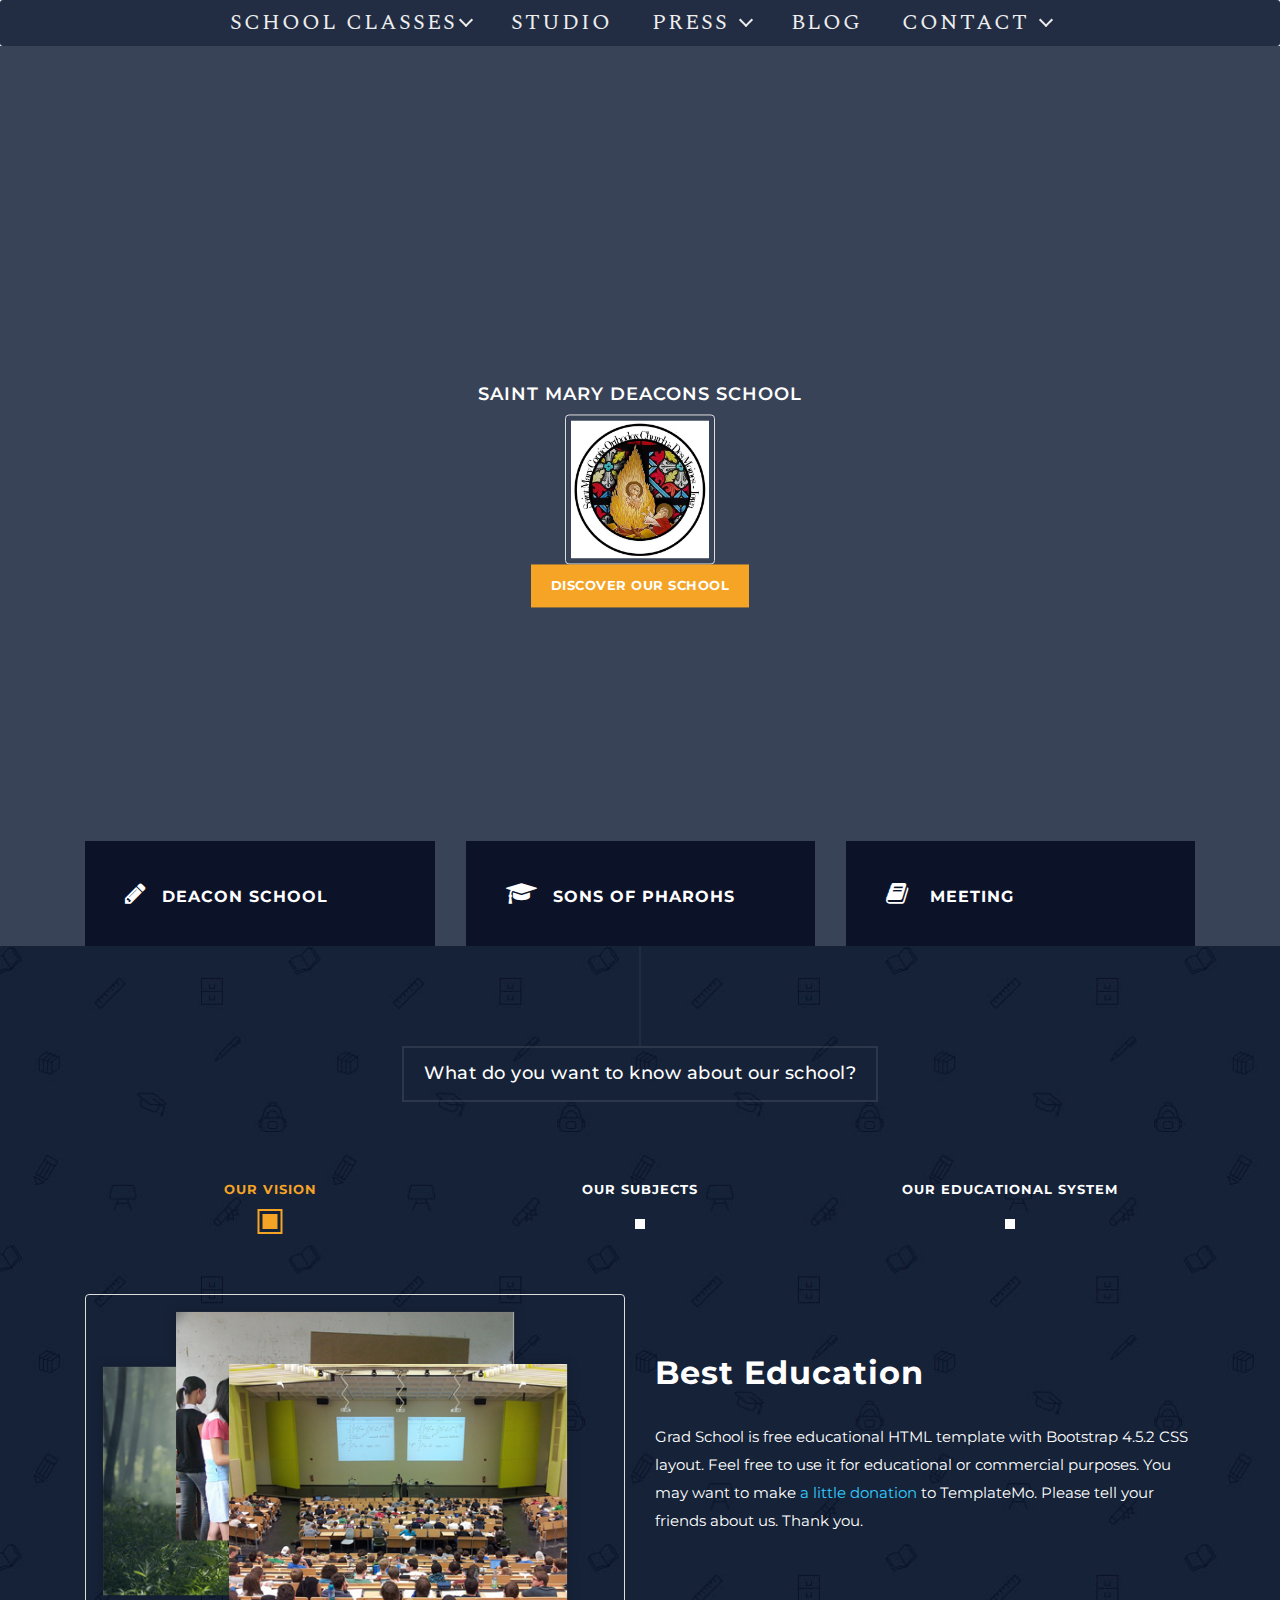
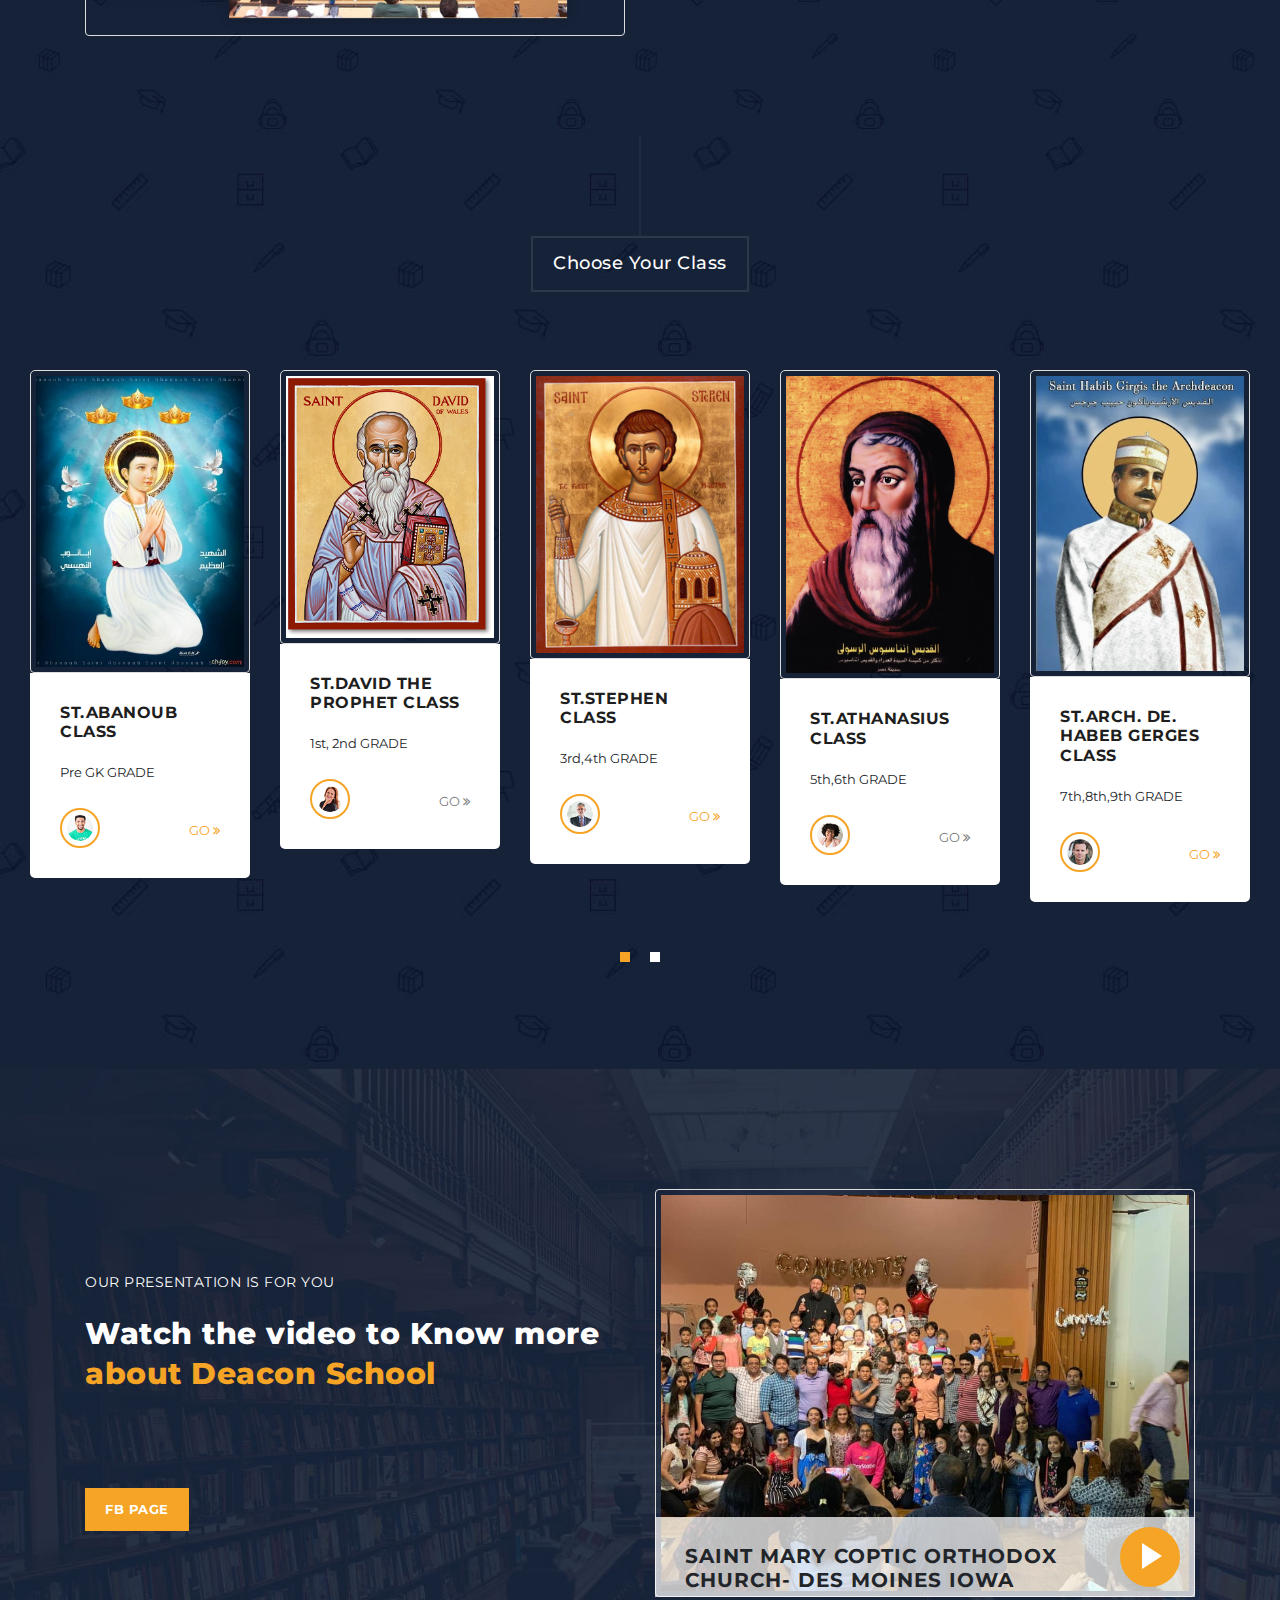
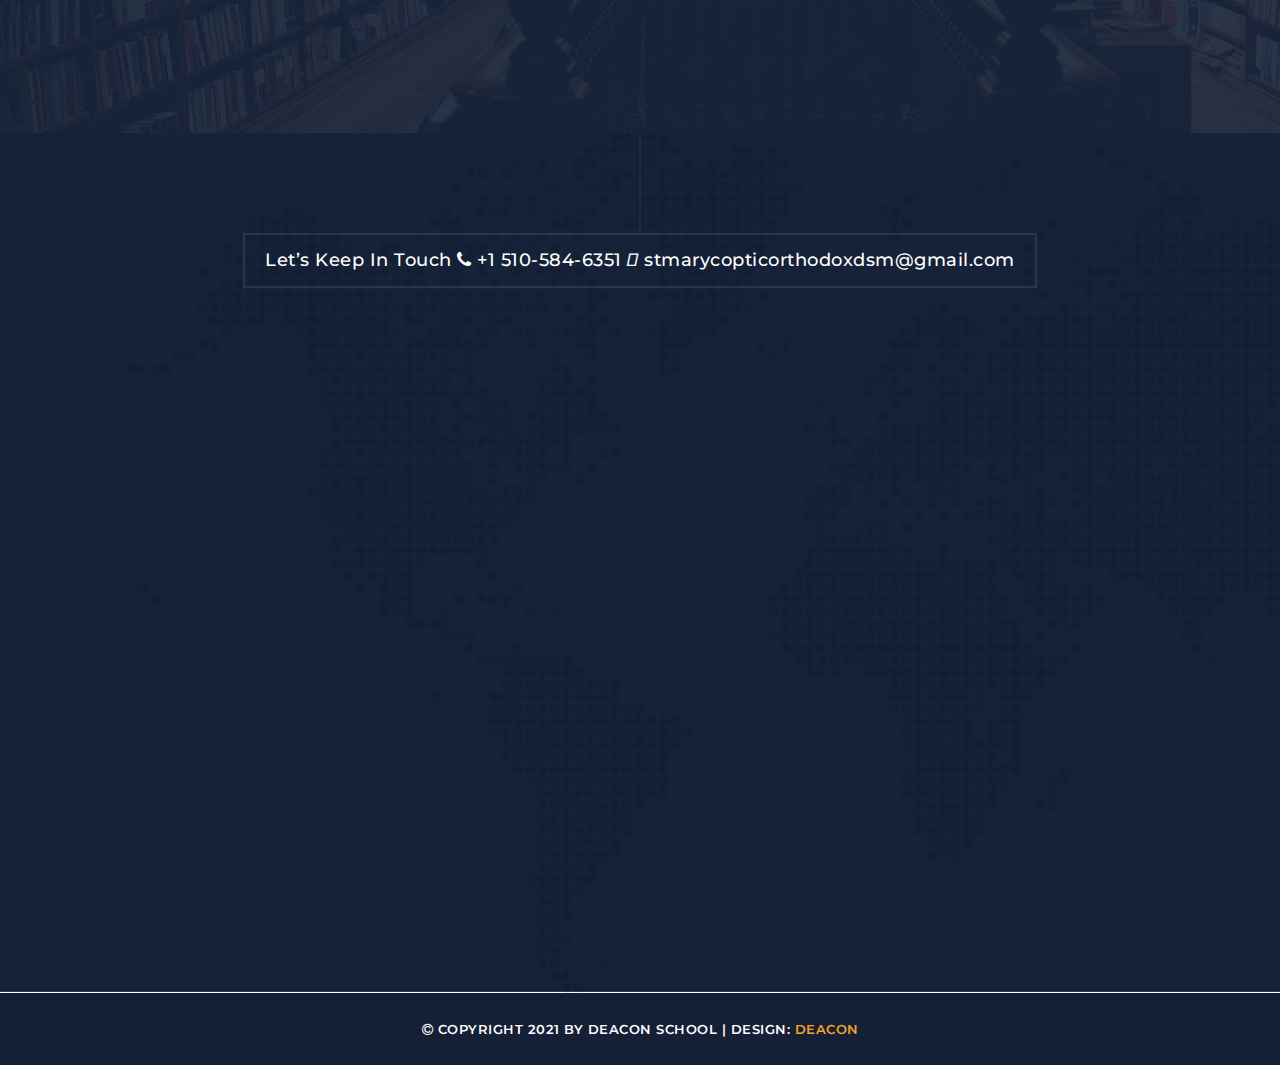
==== commit 41605f8b: "new color" ====
--- a/index.html
+++ b/index.html
@@ -135,7 +135,7 @@
                   </ul>
               </li>
               <li>
-                  <span>St.Arch. De. Habeb Gerges Class  <i class="arrow"></i></span>
+                  <span>St.Arch. De. Habeb Gerges <i class="arrow"></i></span>
                   <ul class="dropdown">
                       <li>
                           <span>Coptic Language for Level 102  <i class="arrow"></i></span>
--- a/assets/css/cssmenu.css
+++ b/assets/css/cssmenu.css
@@ -14,7 +14,8 @@
     font-size:0;
     text-align:center;
     color:#EEEEEE;
-    background-color: #205081;
+    background-color: rgba(22,34,57,0.95);
+    /*background-color: #205081;*/
     border: transparent;
     margin:0; 
     padding:0;
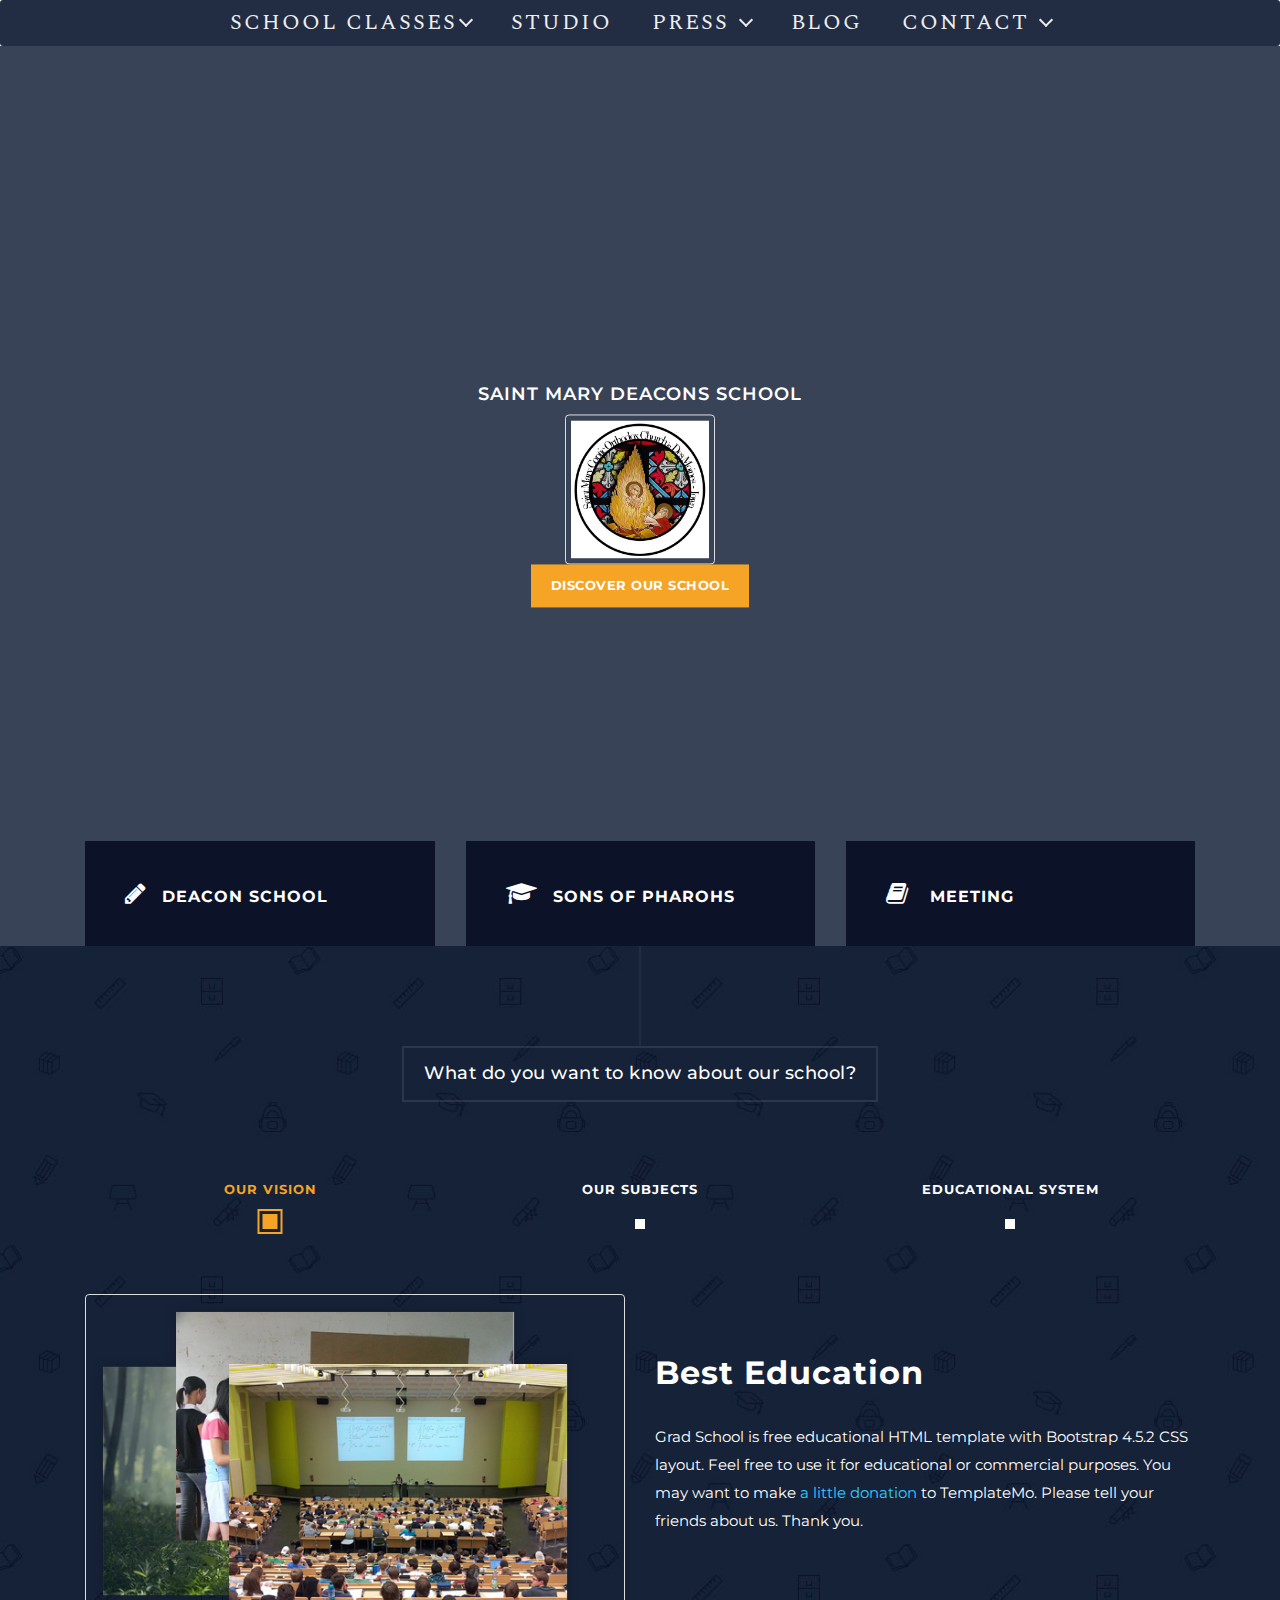
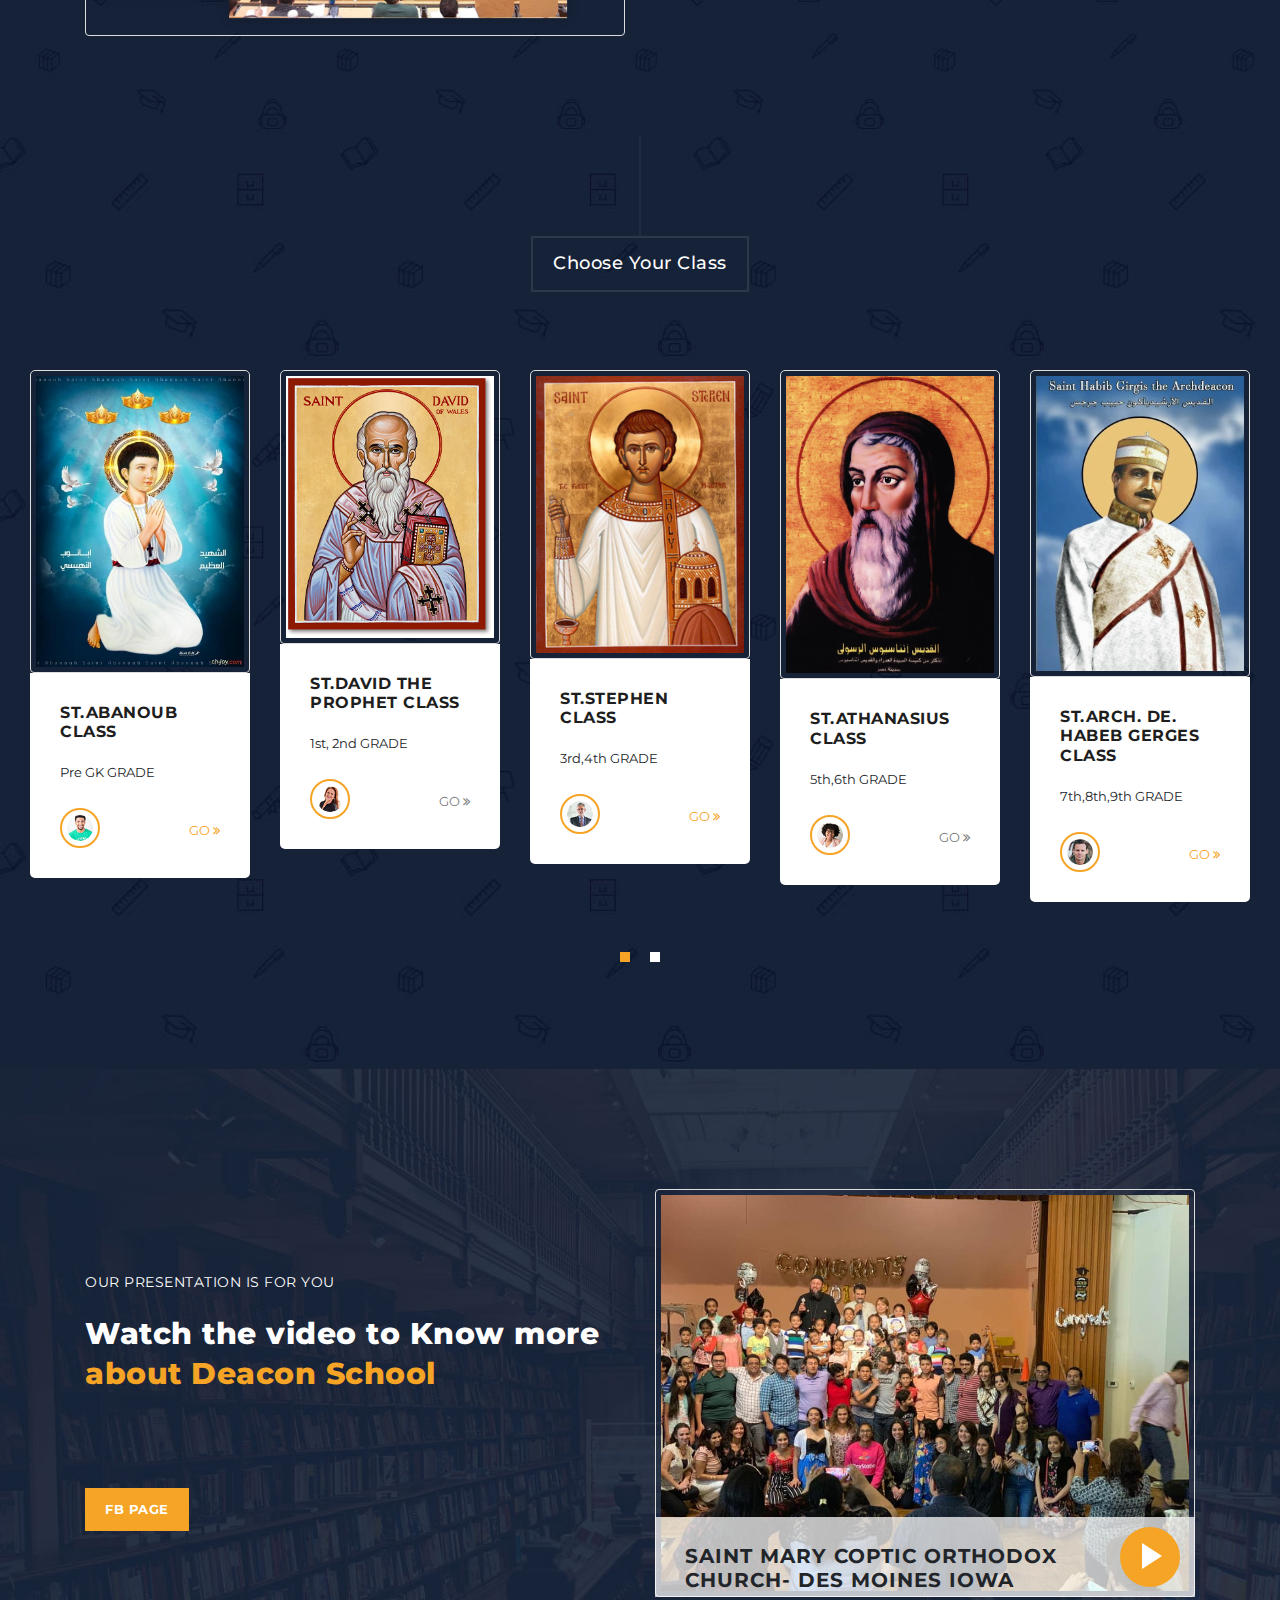
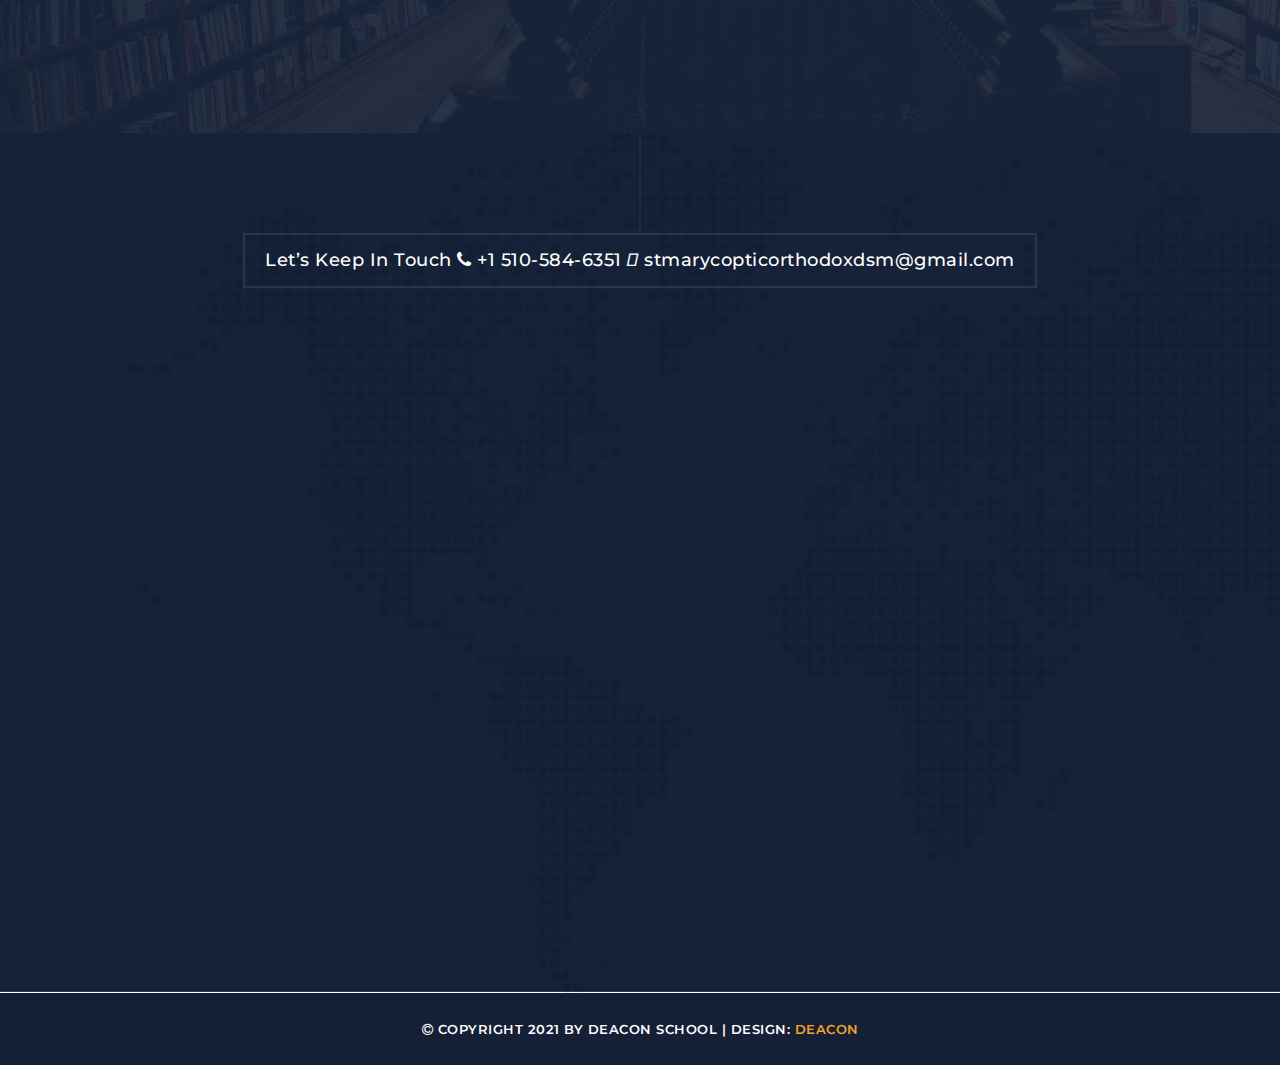
==== commit e608d7a2: "new educational system" ====
--- a/index.html
+++ b/index.html
@@ -348,7 +348,7 @@
             <ul>
               <li><a href='#tabs-1'>Our Vision</a></li>
               <li><a href='#tabs-2'>Our Subjects</a></li>
-              <li><a href='#tabs-3'>Our Educational System</a></li>
+              <li><a href='#tabs-3'>Educational System</a></li>
             </ul>
             <section class='tabs-content'>
               <article id='tabs-1'>
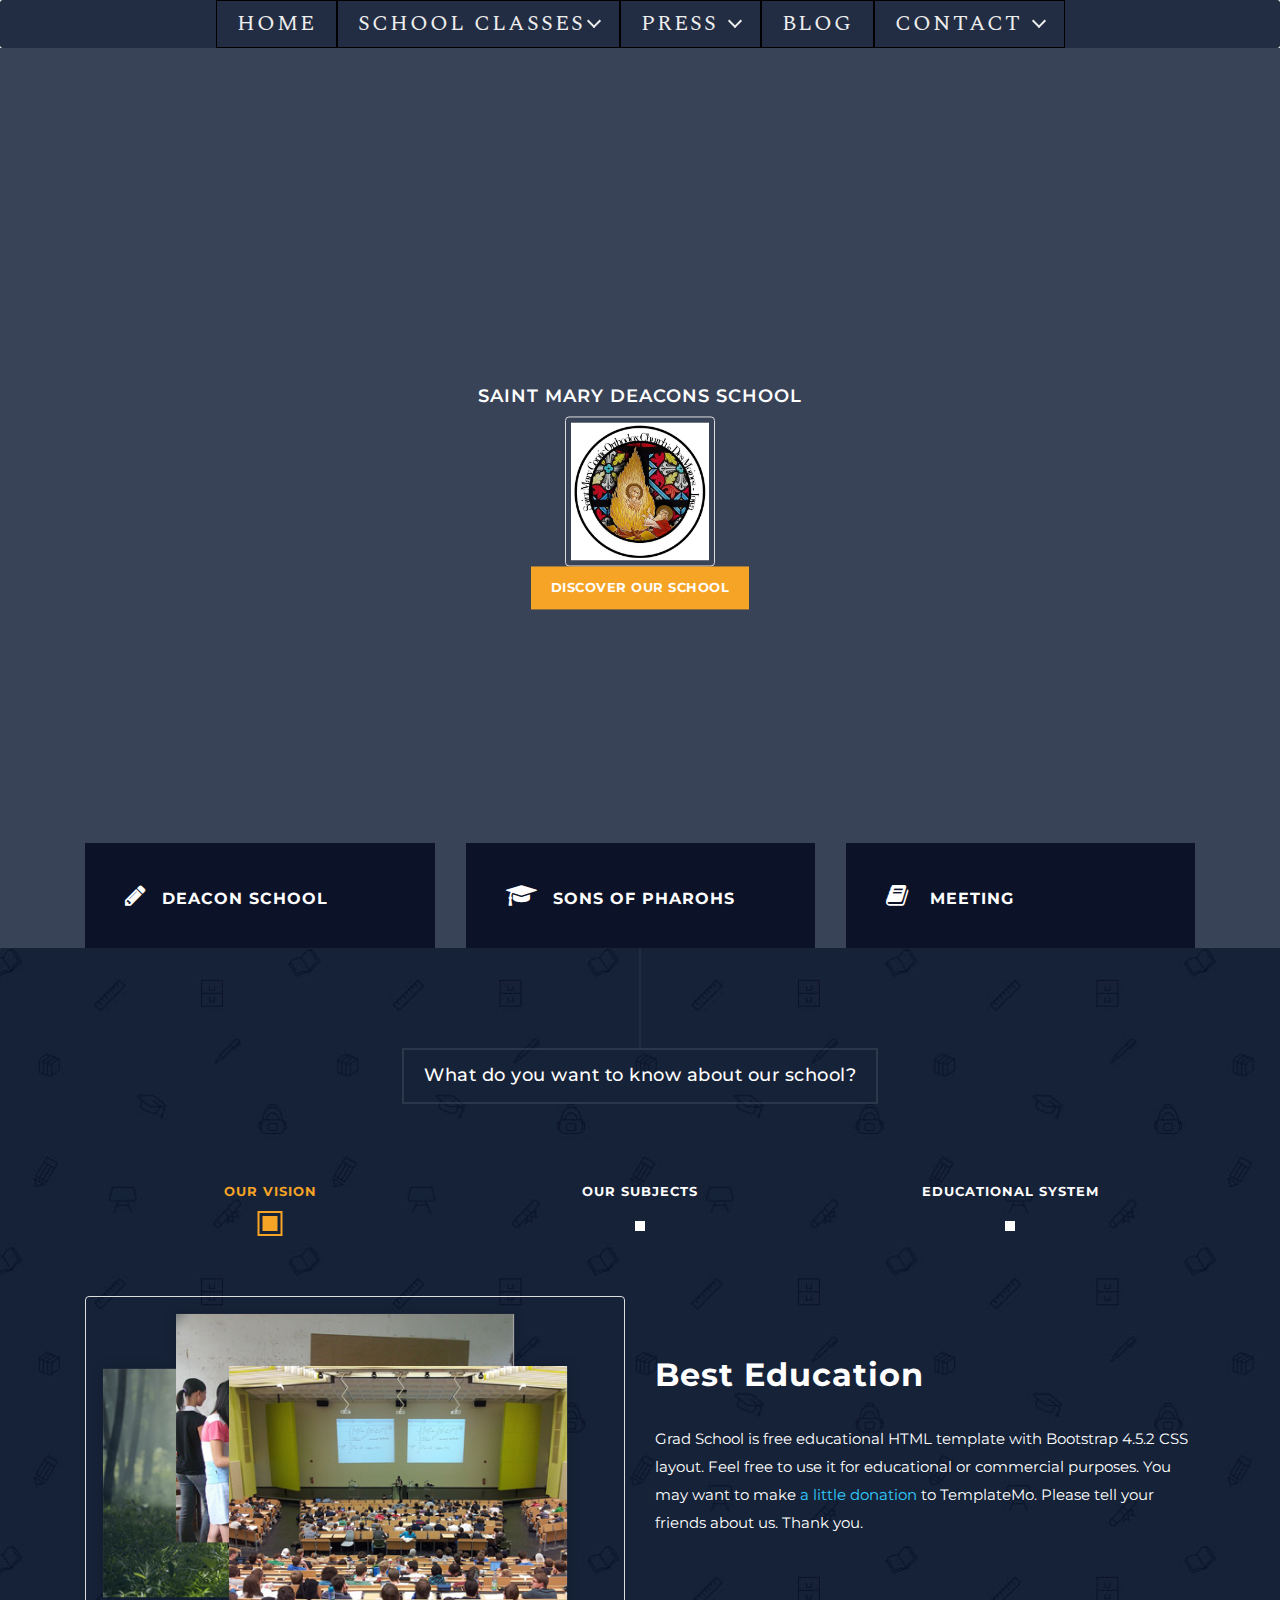
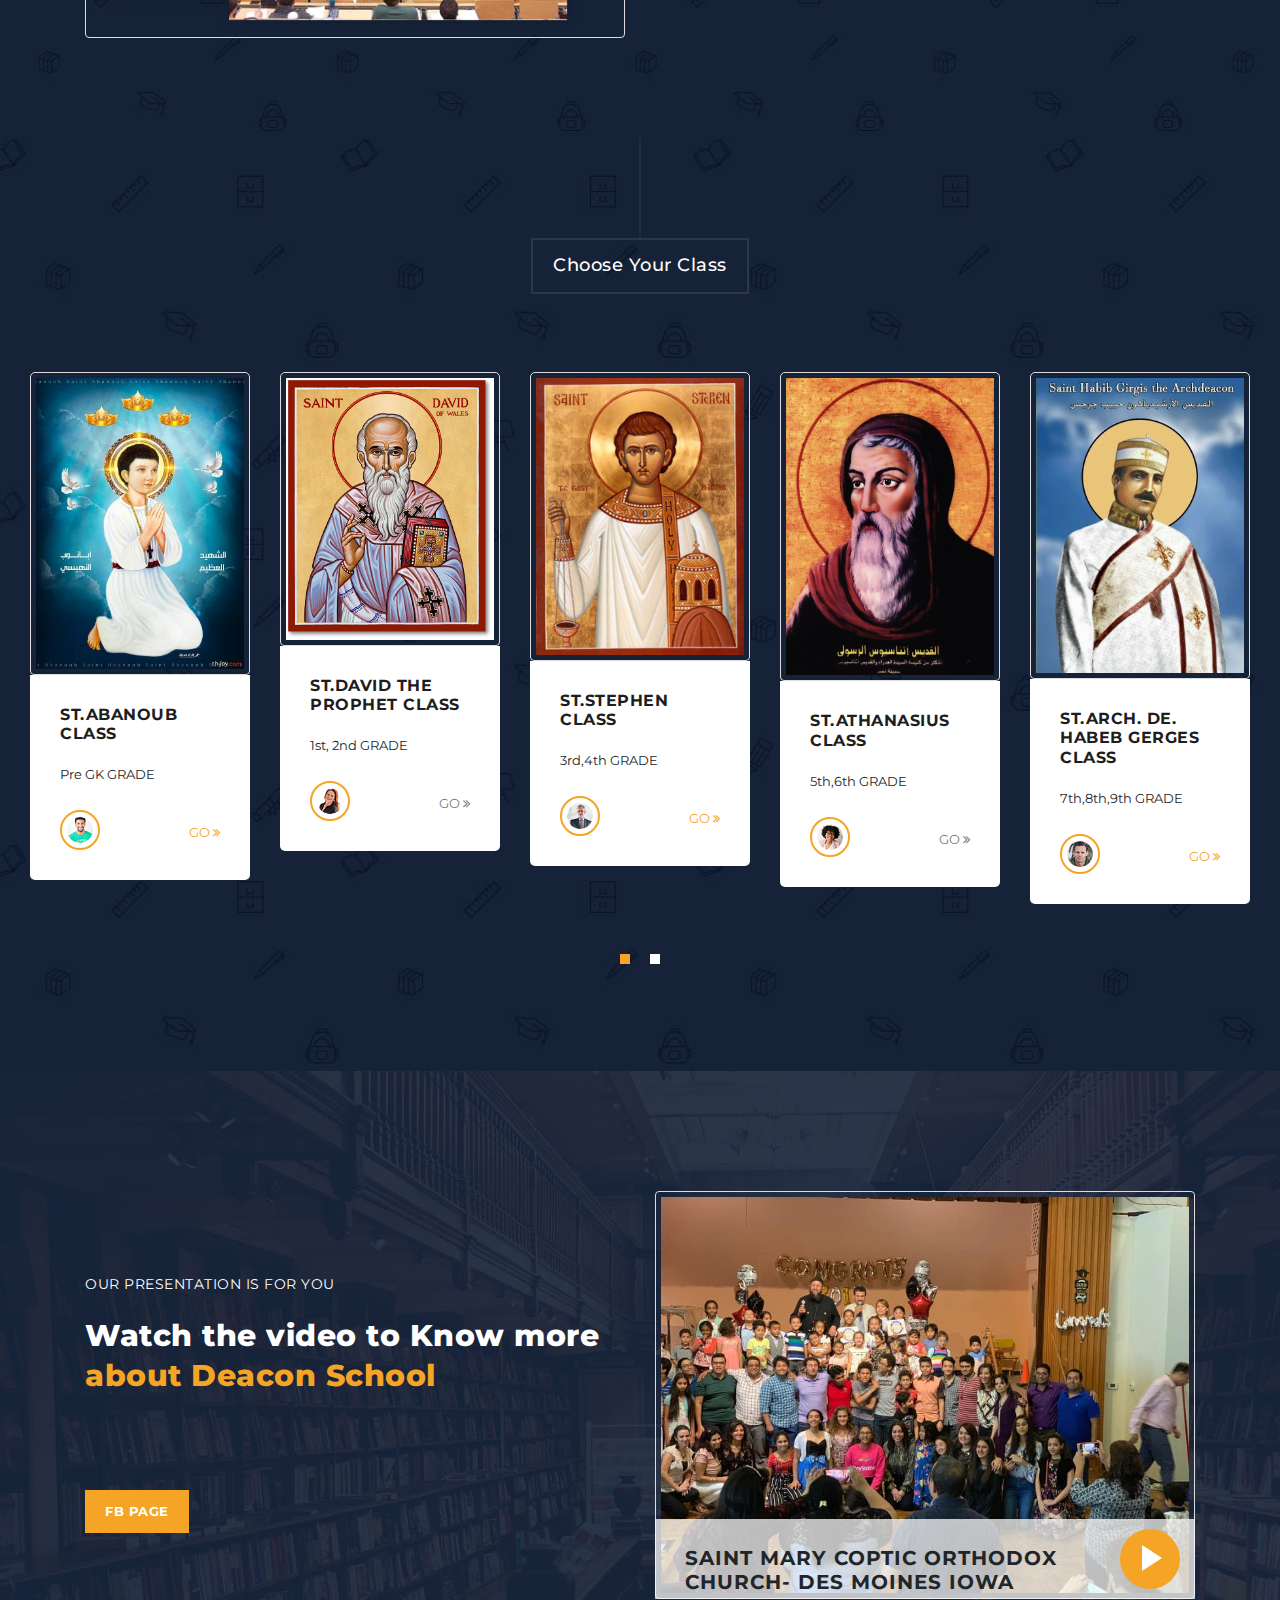
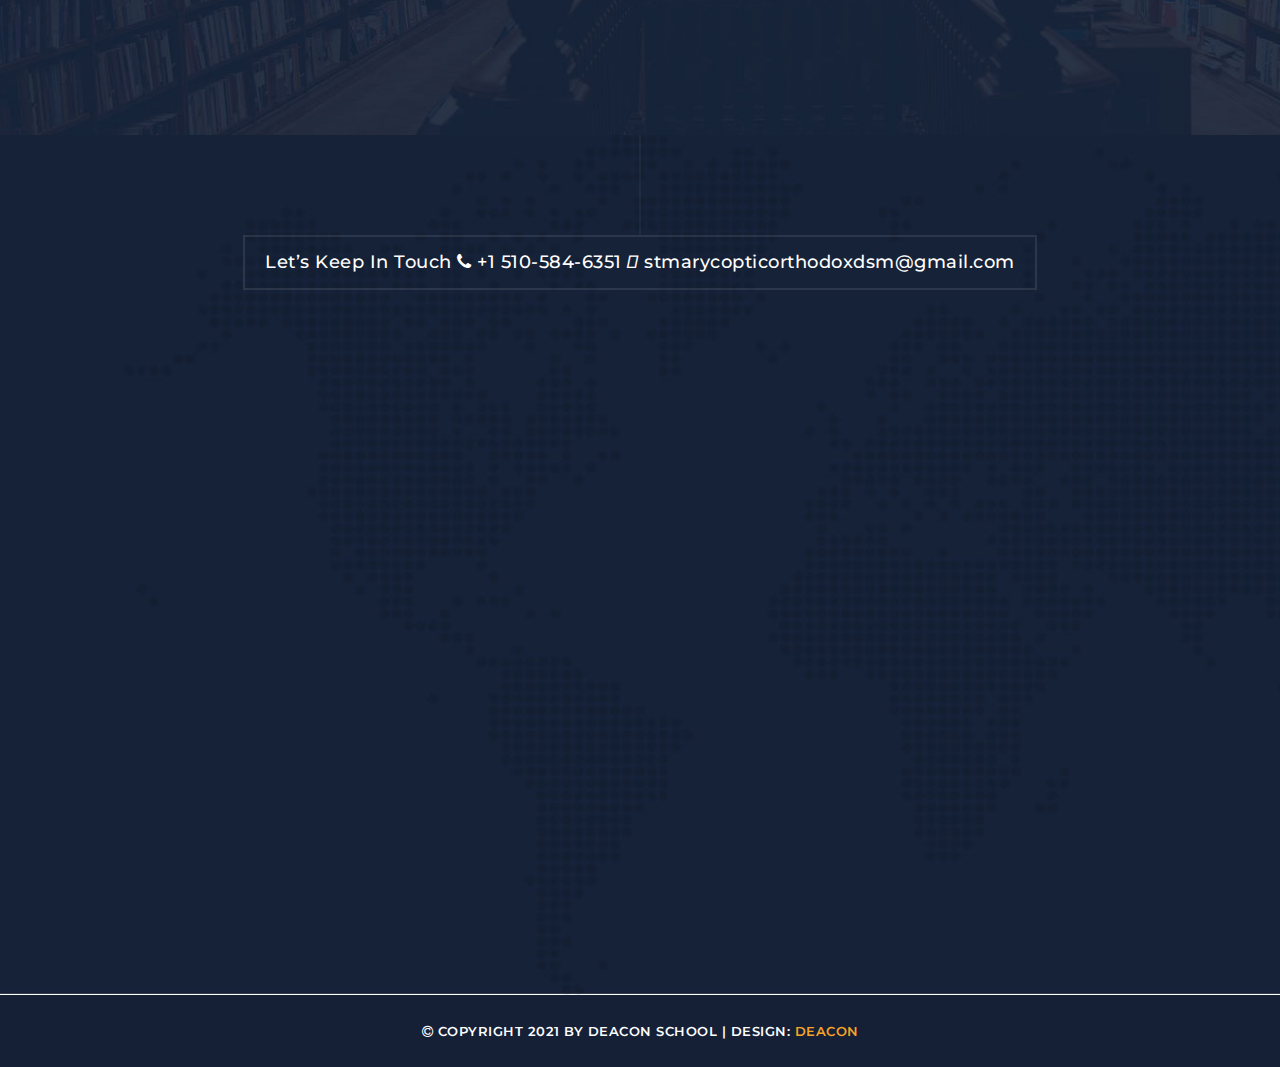
==== commit 4d1ad6d9: "new fff" ====
--- a/index.html
+++ b/index.html
@@ -2,13 +2,11 @@
 <html lang="en">
 
   <head>
-
     <meta charset="utf-8">
     <meta name="viewport" content="width=device-width, initial-scale=1, shrink-to-fit=no">
     <meta name="description" content="">
     <meta name="author" content="">
     <link href="https://fonts.googleapis.com/css?family=Montserrat:100,200,300,400,500,600,700,800,900" rel="stylesheet">
-
     <title>Deacon School </title>
     <!--------For CSS Menu-->
     <link rel="stylesheet" href="https://fonts.googleapis.com/css?family=Spectral" />
@@ -41,6 +39,7 @@
    <!--start CssMenu-->
 <div id="cssmenu">
   <ul>
+      <li><a href="index.html">Home</a></li>
       <li>
           <span>School Classes<i class="arrow"></i></span>
           <ul class="dropdown">
@@ -50,15 +49,15 @@
                       <li>
                           <span>Coptic Language for Level 102  <i class="arrow"></i></span>
                           <ul class="dropdown">
-                              <li><a href="#">lesson 1</a></li>
-                              <li><a href="#">Lesson 2</a></li>
+                              <li><a  href="st-abanob.html">lesson 1</a></li>
+                              <li><a href="st-abanob.html">Lesson 2</a></li>
                           </ul>
                       </li>
                       <li>
                           <span>Coptic Language for Level 101  <i class="arrow"></i></span>
                           <ul class="dropdown">
-                              <li><a href="#">lesson 1</a></li>
-                              <li><a href="#">Lesson 2</a></li>
+                              <li><a href="st-abanob.html">lesson 1</a></li>
+                              <li><a href="st-abanob.html">Lesson 2</a></li>
                           </ul>
                       </li>
                   </ul>
@@ -69,28 +68,28 @@
                       <li>
                           <span>St. Abanoub Class PS-KG  <i class="arrow"></i></span>
                           <ul class="dropdown">
-                              <li><a href="#">lesson 1</a></li>
-                              <li><a href="#">Lesson 2</a></li>
+                              <li><a href="st-david.html">lesson 1</a></li>
+                              <li><a href="st-david.html">Lesson 2</a></li>
                           </ul>
                       </li>
                       <li>
                           <span>Coptic Language for Level 101  <i class="arrow"></i></span>
                           <ul class="dropdown">
-                              <li><a href="#">lesson 1</a></li>
-                              <li><a href="#">Lesson 2</a></li>
+                              <li><a href="st-david.html">lesson 1</a></li>
+                              <li><a href="st-david.html">Lesson 2</a></li>
                           </ul>
                       </li>
                       <li>
                           <span>rites curriculem  <i class="arrow"></i></span>
                           <ul class="dropdown">
-                              <li><a href="#">Deacon Responsibiltes</a></li>
-                              <li><a href="#">ترتيب القداس الالهي</a></li>
-                              <li><a href="#">ترتيب خطوات رفع البخور</a></li>
-                              <li><a href="#">طقس القداس الالهي 1</a></li>
-                              <li><a href="#">طقس القداس الالهي 2</a></li>
-                              <li><a href="#">طقس القداس الالهي 3 </a></li>
-                              <li><a href="#">طقس الكنيسة من الداخل</a></li>
-                              <li><a href="#">طقس رفع بخور عشيه وباكر</a></li>
+                              <li><a href="st-david.html">Deacon Responsibiltes</a></li>
+                              <li><a href="st-david.html">ترتيب القداس الالهي</a></li>
+                              <li><a href="st-david.html">ترتيب خطوات رفع البخور</a></li>
+                              <li><a href="st-david.html">طقس القداس الالهي 1</a></li>
+                              <li><a href="st-david.html">طقس القداس الالهي 2</a></li>
+                              <li><a href="st-david.html">طقس القداس الالهي 3 </a></li>
+                              <li><a href="st-david.html">طقس الكنيسة من الداخل</a></li>
+                              <li><a href="st-david.html">طقس رفع بخور عشيه وباكر</a></li>
                           </ul>
                       </li>
                       
@@ -102,15 +101,15 @@
                       <li>
                           <span>Coptic Language for Level 102  <i class="arrow"></i></span>
                           <ul class="dropdown">
-                              <li><a href="#">lesson 1</a></li>
-                              <li><a href="#">Lesson 2</a></li>
+                              <li><a href="st-stephen.html">lesson 1</a></li>
+                              <li><a href="st-stephen.html">Lesson 2</a></li>
                           </ul>
                       </li>
                       <li>
                           <span>Coptic Language for Level 101  <i class="arrow"></i></span>
                           <ul class="dropdown">
-                              <li><a href="#">lesson 1</a></li>
-                              <li><a href="#">Lesson 2</a></li>
+                              <li><a href="st-stephen.html">lesson 1</a></li>
+                              <li><a href="st-stephen.html">Lesson 2</a></li>
                           </ul>
                       </li>
                   </ul>
@@ -121,15 +120,15 @@
                       <li>
                           <span>Coptic Language for Level 102  <i class="arrow"></i></span>
                           <ul class="dropdown">
-                              <li><a href="#">lesson 1</a></li>
-                              <li><a href="#">Lesson 2</a></li>
+                              <li><a href="st-athansius.html">lesson 1</a></li>
+                              <li><a href="st-athansius.html">Lesson 2</a></li>
                           </ul>
                       </li>
                       <li>
                           <span>Coptic Language for Level 101  <i class="arrow"></i></span>
                           <ul class="dropdown">
-                              <li><a href="#">lesson 1</a></li>
-                              <li><a href="#">Lesson 2</a></li>
+                              <li><a href="st-athansius.html">lesson 1</a></li>
+                              <li><a href="st-athansius.html">Lesson 2</a></li>
                           </ul>
                       </li>
                   </ul>
@@ -140,15 +139,15 @@
                       <li>
                           <span>Coptic Language for Level 102  <i class="arrow"></i></span>
                           <ul class="dropdown">
-                              <li><a href="#">lesson 1</a></li>
-                              <li><a href="#">Lesson 2</a></li>
+                              <li><a href="st-arch-de-habib.html">lesson 1</a></li>
+                              <li><a href="st-arch-de-habib.html">Lesson 2</a></li>
                           </ul>
                       </li>
                       <li>
                           <span>Coptic Language for Level 101  <i class="arrow"></i></span>
                           <ul class="dropdown">
-                              <li><a href="#">lesson 1</a></li>
-                              <li><a href="#">Lesson 2</a></li>
+                              <li><a href="st-arch-de-habib.html">lesson 1</a></li>
+                              <li><a href="st-arch-de-habib.html">Lesson 2</a></li>
                           </ul>
                       </li>
                   </ul>
@@ -159,15 +158,15 @@
                       <li>
                           <span>Coptic Language for Level 102  <i class="arrow"></i></span>
                           <ul class="dropdown">
-                              <li><a href="#">lesson 1</a></li>
-                              <li><a href="#">Lesson 2</a></li>
+                              <li><a href="st-dimuidus.html">lesson 1</a></li>
+                              <li><a href="st-dimuidus.html">Lesson 2</a></li>
                           </ul>
                       </li>
                       <li>
                           <span>Coptic Language for Level 101  <i class="arrow"></i></span>
                           <ul class="dropdown">
-                              <li><a href="#">lesson 1</a></li>
-                              <li><a href="#">Lesson 2</a></li>
+                              <li><a href="st-dimuidus.html">lesson 1</a></li>
+                              <li><a href="st-dimuidus.html">Lesson 2</a></li>
                           </ul>
                       </li>
                   </ul>
@@ -188,7 +187,7 @@
               </li>
           </ul>
       </li>
-      <li><a href="">Studio</a></li>
+      
       <li class="full-width">
           <span>Press <i class="arrow"></i></span>
           <div class="dropdown">
--- a/assets/css/cssmenu.css
+++ b/assets/css/cssmenu.css
@@ -23,10 +23,14 @@
     position:relative;
     z-index:999999990;
     border-radius: 3px;
+    
 } 
 
 #cssmenu li
 {
+    /*added by me*/
+    border: 1px solid black;
+    /*added by me*/
     display:inline-block;
     position:relative;    
     font-size:0; 
